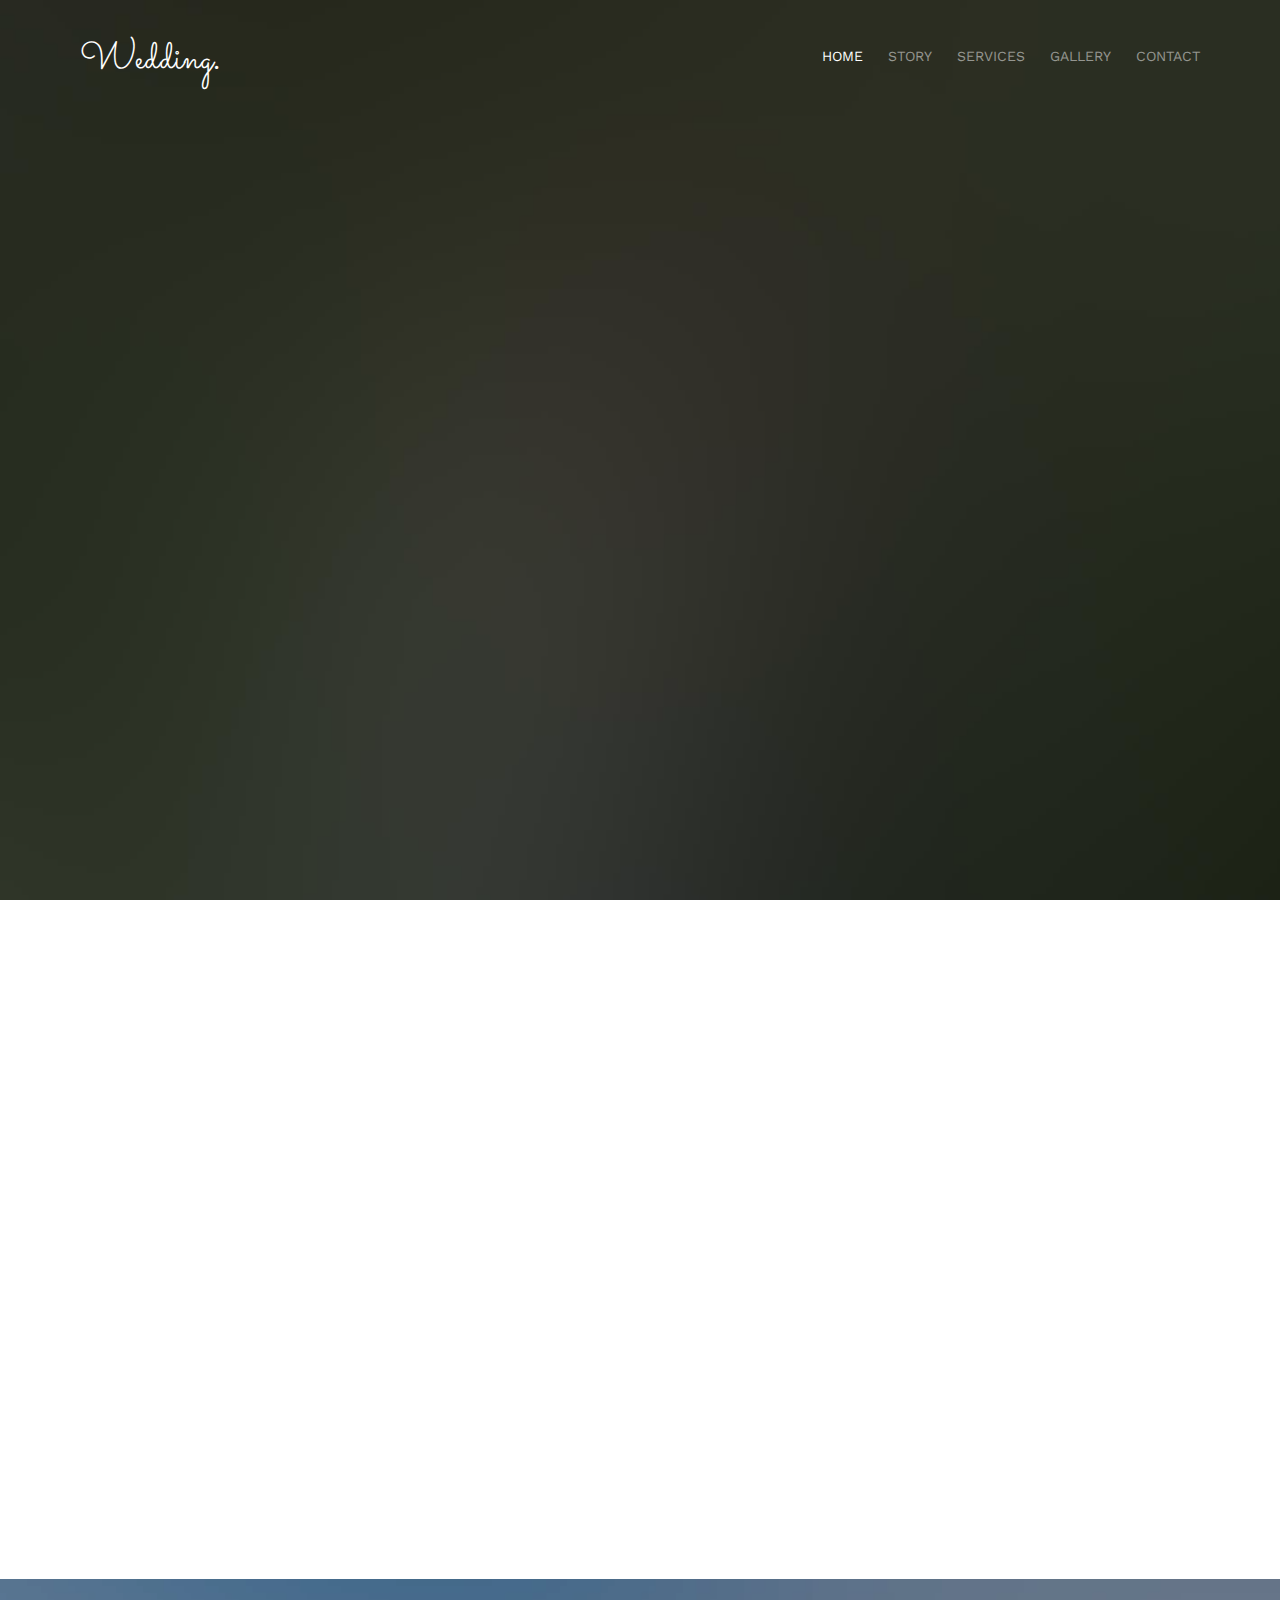
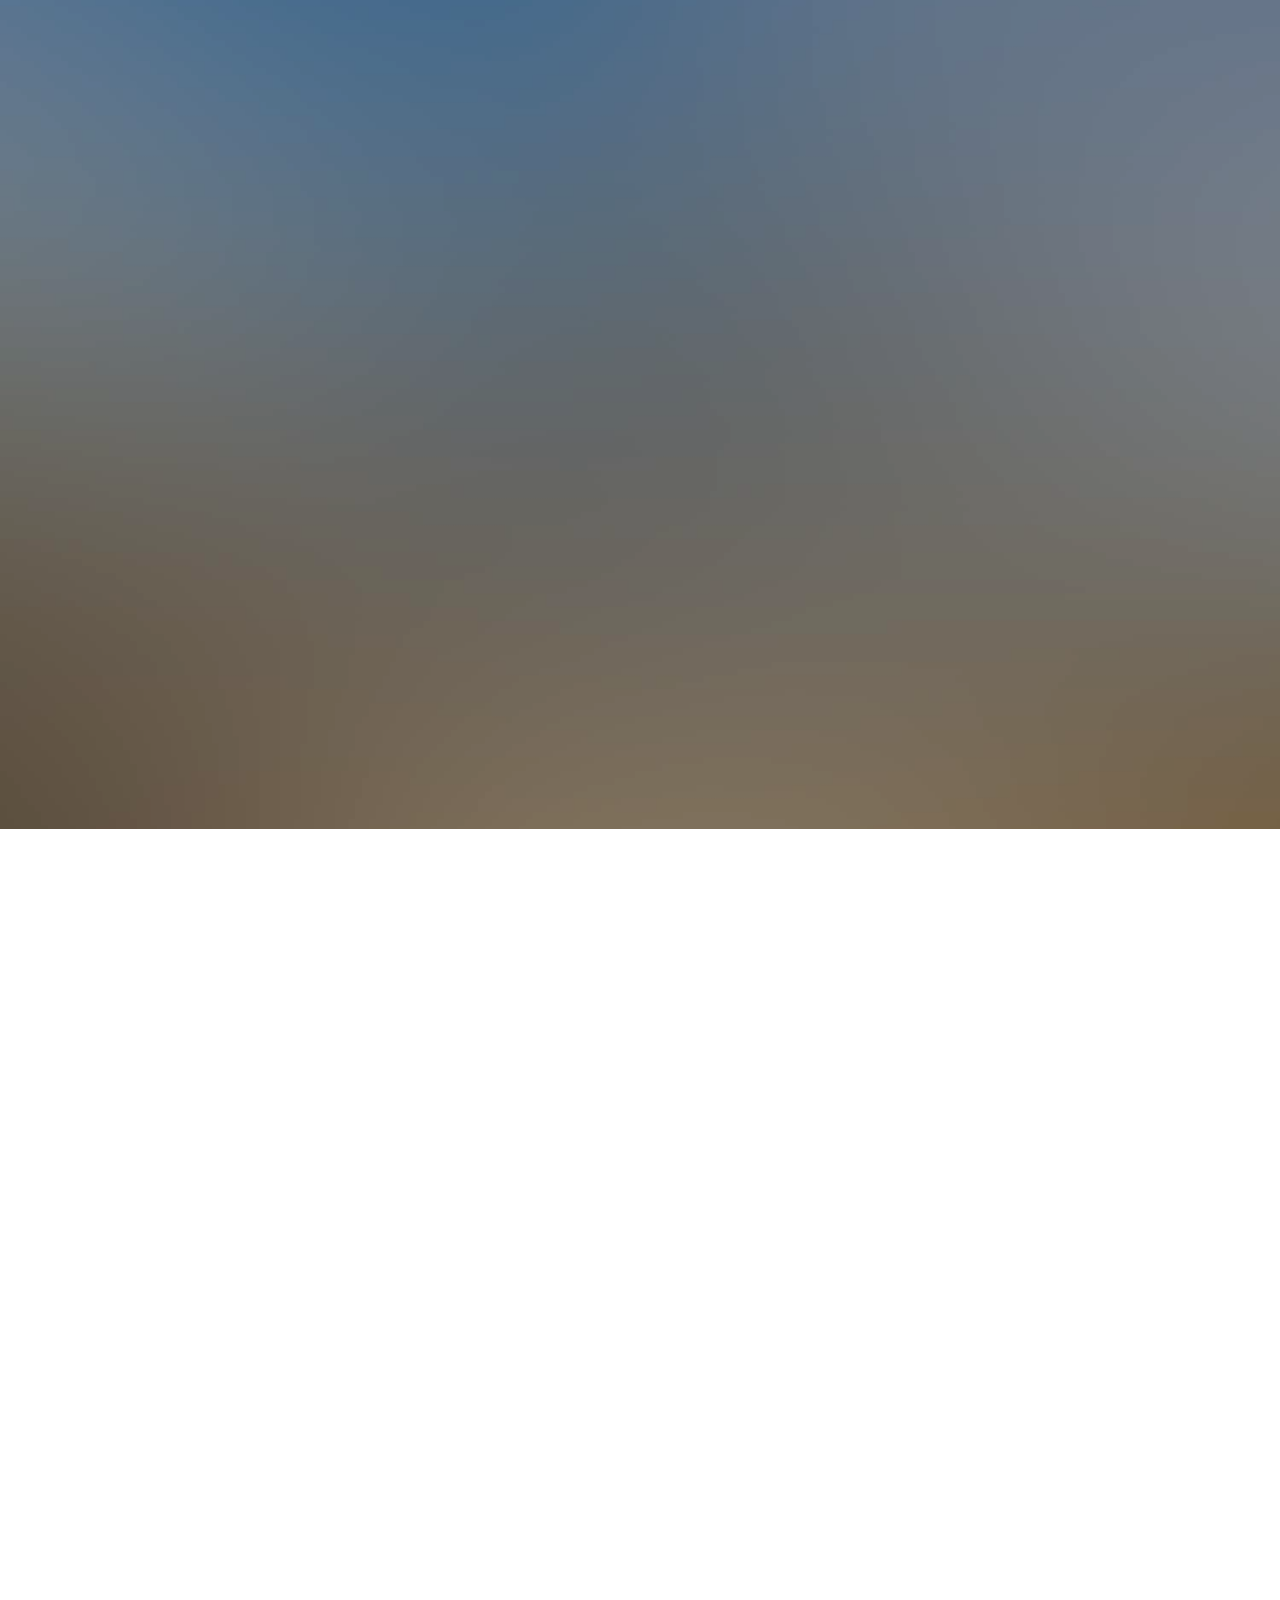
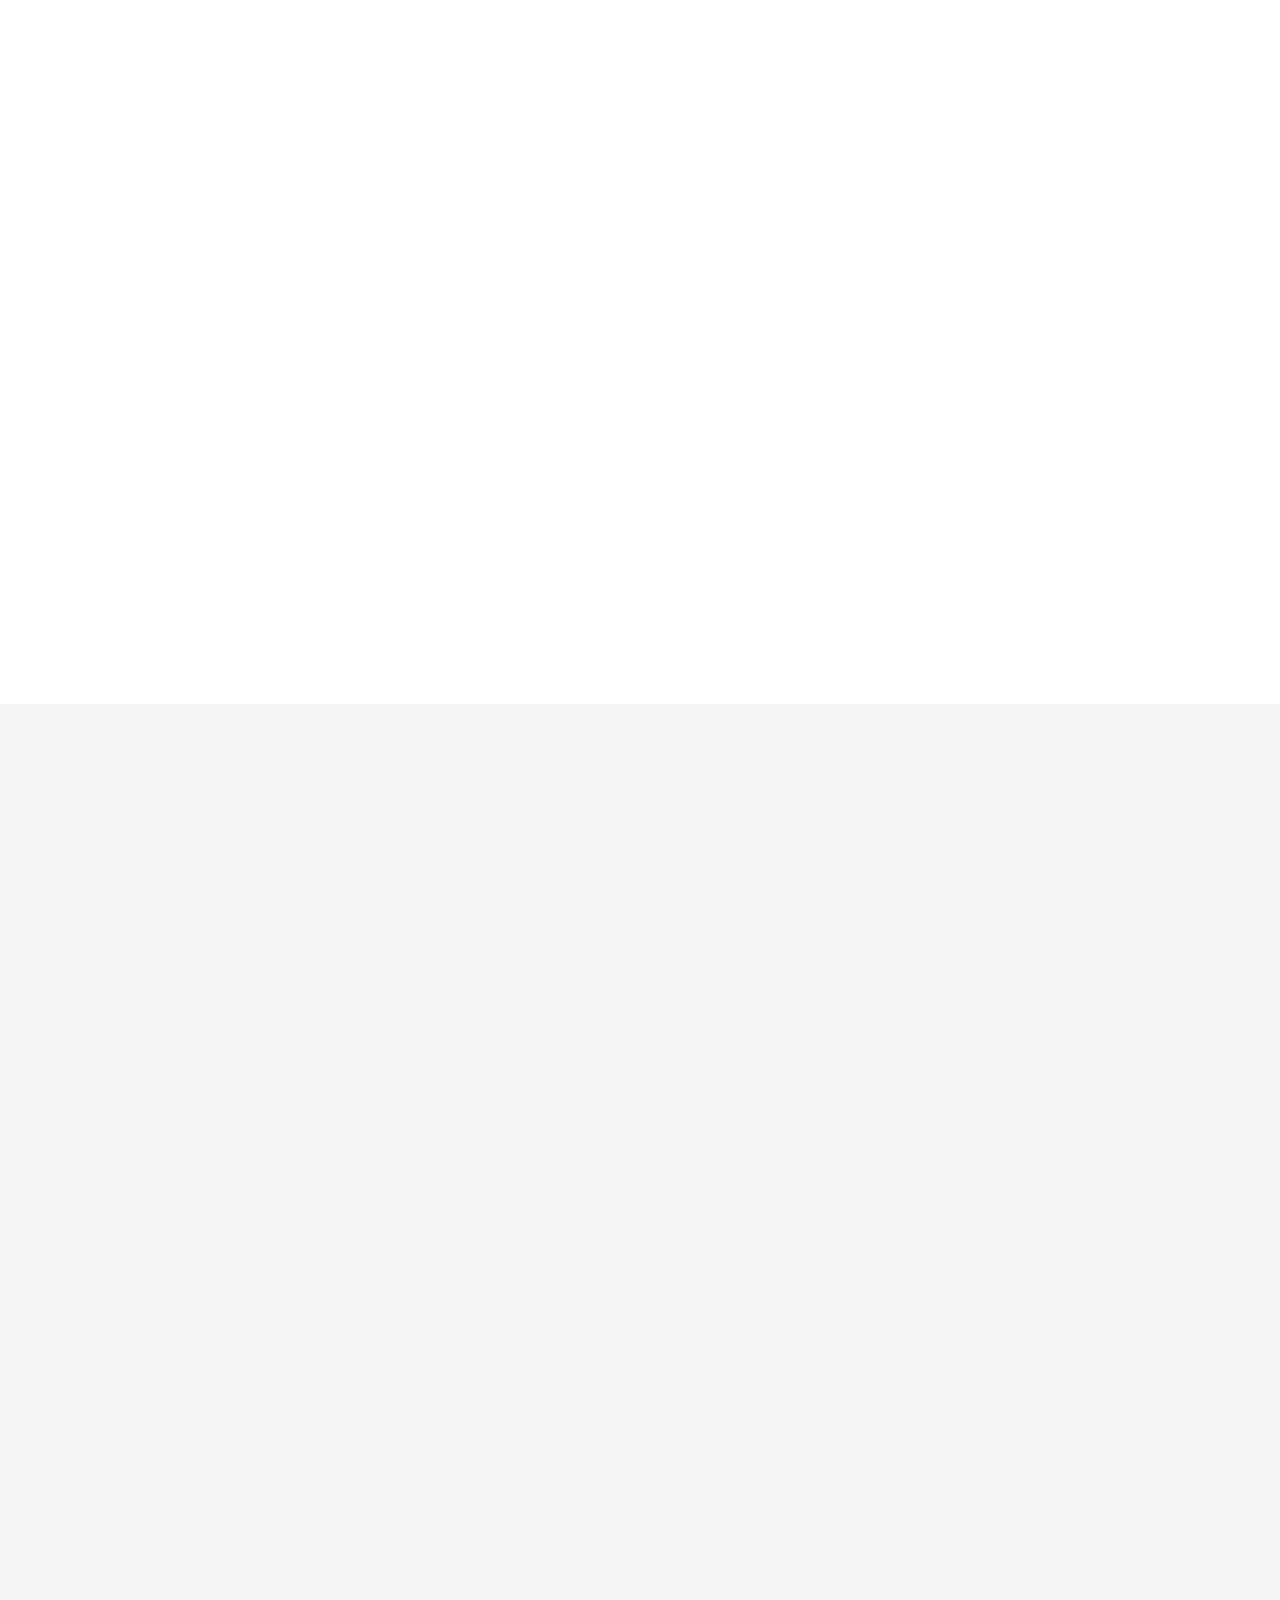
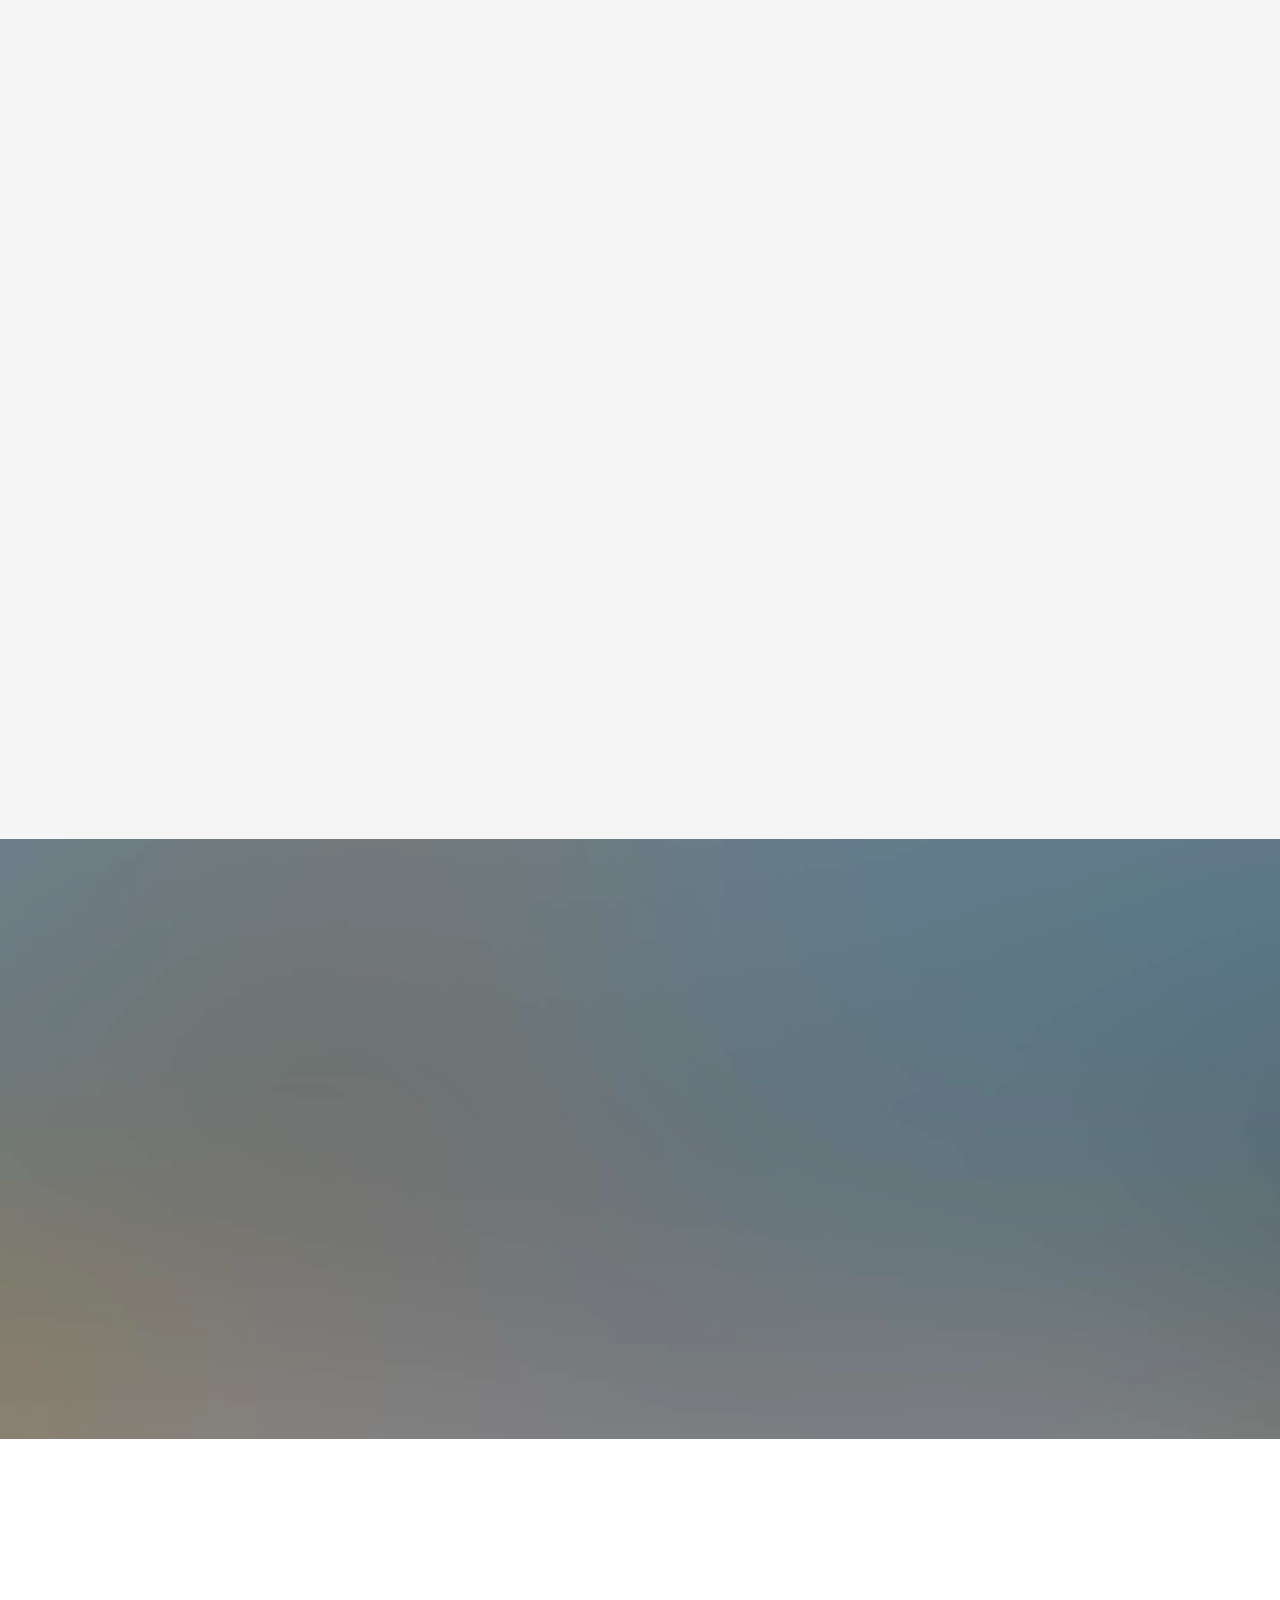
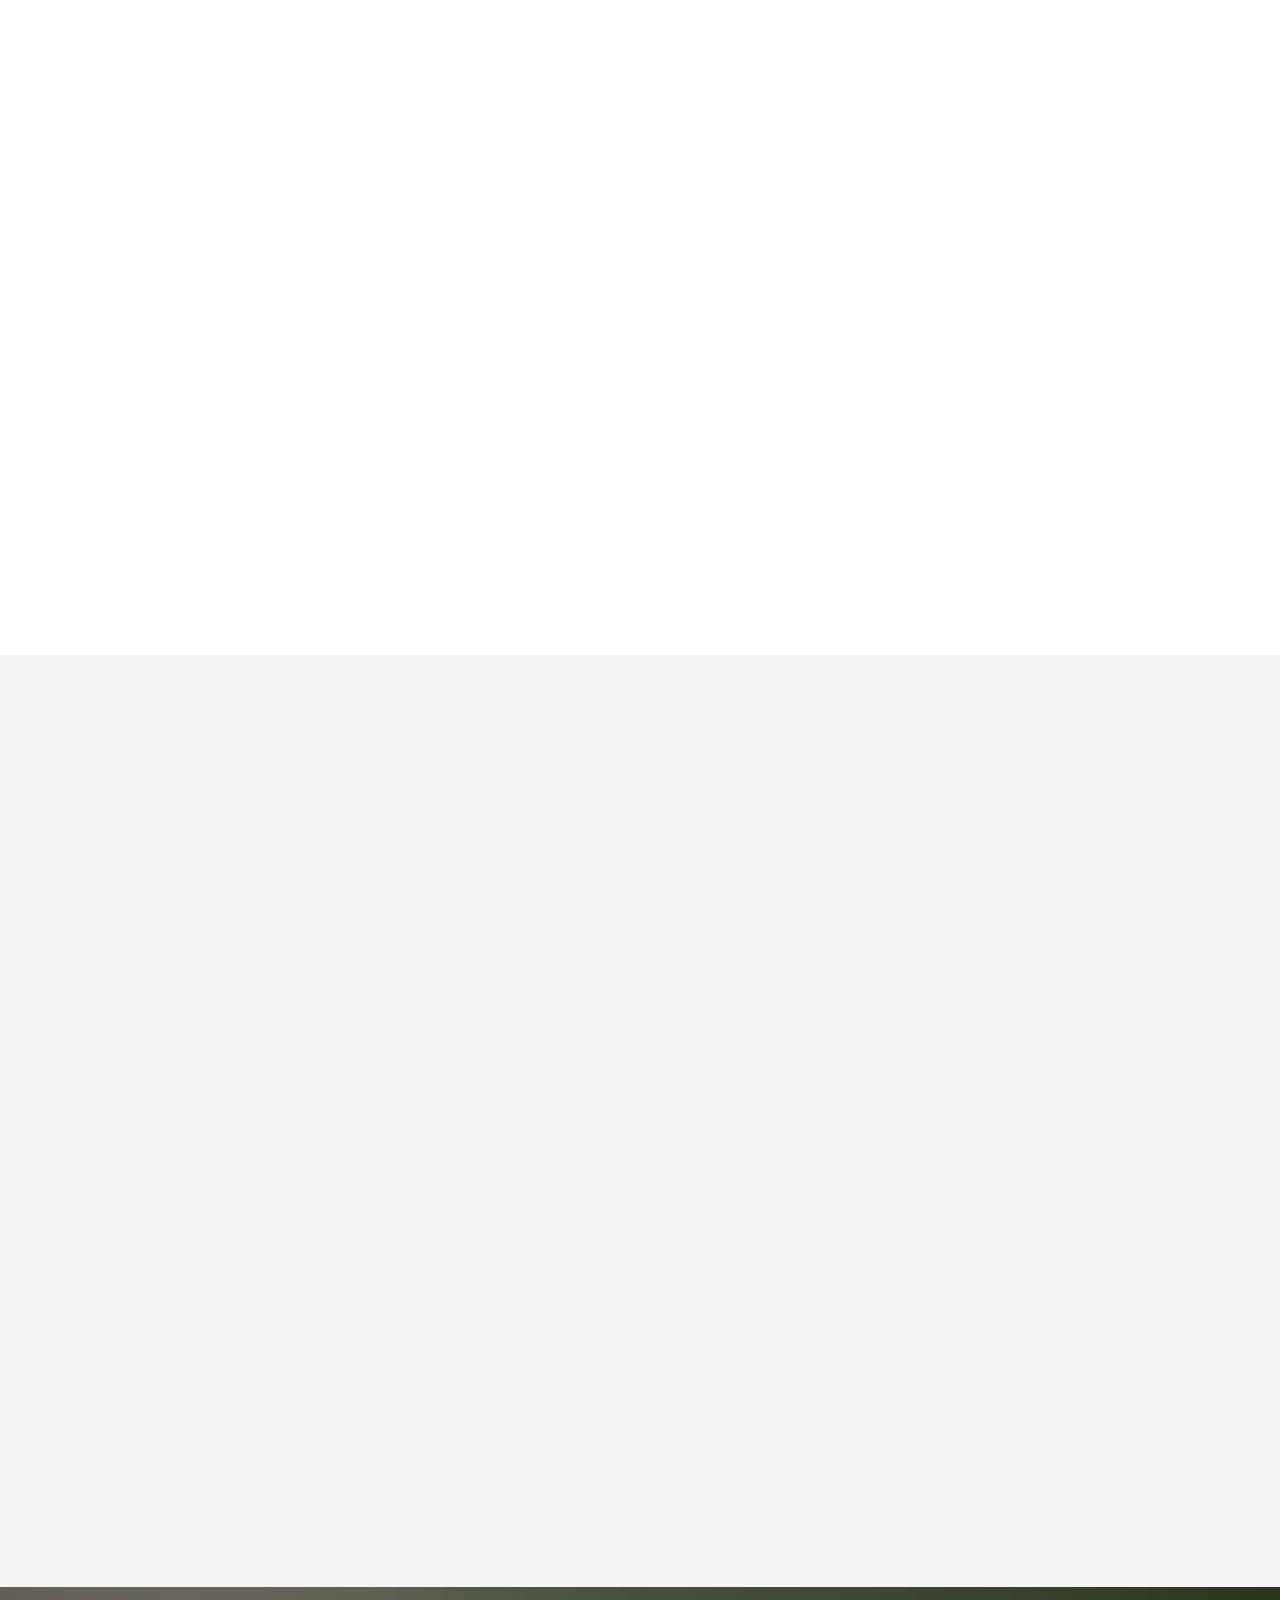
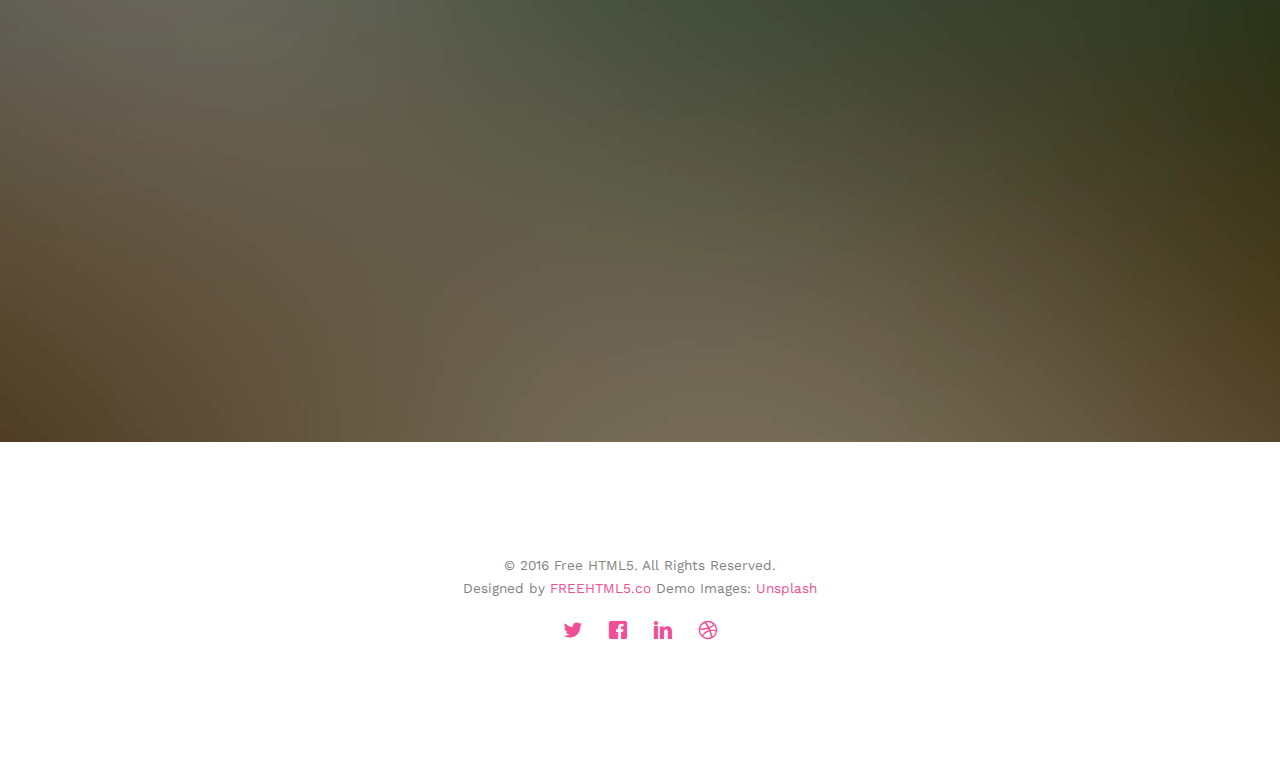
==== index.html @ 3f6391ba "Template files added" ====
<!DOCTYPE html>
<!--[if lt IE 7]>      <html class="no-js lt-ie9 lt-ie8 lt-ie7"> <![endif]-->
<!--[if IE 7]>         <html class="no-js lt-ie9 lt-ie8"> <![endif]-->
<!--[if IE 8]>         <html class="no-js lt-ie9"> <![endif]-->
<!--[if gt IE 8]><!--> <html class="no-js"> <!--<![endif]-->
	<head>
	<meta charset="utf-8">
	<meta http-equiv="X-UA-Compatible" content="IE=edge">
	<title>Wedding &mdash; 100% Free Fully Responsive HTML5 Template by FREEHTML5.co</title>
	<meta name="viewport" content="width=device-width, initial-scale=1">
	<meta name="description" content="Free HTML5 Template by FREEHTML5.CO" />
	<meta name="keywords" content="free html5, free template, free bootstrap, html5, css3, mobile first, responsive" />
	<meta name="author" content="FREEHTML5.CO" />

  <!-- 
	//////////////////////////////////////////////////////

	FREE HTML5 TEMPLATE 
	DESIGNED & DEVELOPED by FREEHTML5.CO
		
	Website: 		http://freehtml5.co/
	Email: 			info@freehtml5.co
	Twitter: 		http://twitter.com/fh5co
	Facebook: 		https://www.facebook.com/fh5co

	//////////////////////////////////////////////////////
	 -->

  	<!-- Facebook and Twitter integration -->
	<meta property="og:title" content=""/>
	<meta property="og:image" content=""/>
	<meta property="og:url" content=""/>
	<meta property="og:site_name" content=""/>
	<meta property="og:description" content=""/>
	<meta name="twitter:title" content="" />
	<meta name="twitter:image" content="" />
	<meta name="twitter:url" content="" />
	<meta name="twitter:card" content="" />

	<link href='https://fonts.googleapis.com/css?family=Work+Sans:400,300,600,400italic,700' rel='stylesheet' type='text/css'>
	<link href="https://fonts.googleapis.com/css?family=Sacramento" rel="stylesheet">
	
	<!-- Animate.css -->
	<link rel="stylesheet" href="css/animate.css">
	<!-- Icomoon Icon Fonts-->
	<link rel="stylesheet" href="css/icomoon.css">
	<!-- Bootstrap  -->
	<link rel="stylesheet" href="css/bootstrap.css">

	<!-- Magnific Popup -->
	<link rel="stylesheet" href="css/magnific-popup.css">

	<!-- Owl Carousel  -->
	<link rel="stylesheet" href="css/owl.carousel.min.css">
	<link rel="stylesheet" href="css/owl.theme.default.min.css">

	<!-- Theme style  -->
	<link rel="stylesheet" href="css/style.css">

	<!-- Modernizr JS -->
	<script src="js/modernizr-2.6.2.min.js"></script>
	<!-- FOR IE9 below -->
	<!--[if lt IE 9]>
	<script src="js/respond.min.js"></script>
	<![endif]-->

	</head>
	<body>
		
	<div class="fh5co-loader"></div>
	
	<div id="page">
	<nav class="fh5co-nav" role="navigation">
		<div class="container">
			<div class="row">
				<div class="col-xs-2">
					<div id="fh5co-logo"><a href="index.html">Wedding<strong>.</strong></a></div>
				</div>
				<div class="col-xs-10 text-right menu-1">
					<ul>
						<li class="active"><a href="index.html">Home</a></li>
						<li><a href="about.html">Story</a></li>
						<li class="has-dropdown">
							<a href="services.html">Services</a>
							<ul class="dropdown">
								<li><a href="#">Web Design</a></li>
								<li><a href="#">eCommerce</a></li>
								<li><a href="#">Branding</a></li>
								<li><a href="#">API</a></li>
							</ul>
						</li>
						<li class="has-dropdown">
							<a href="gallery.html">Gallery</a>
							<ul class="dropdown">
								<li><a href="#">HTML5</a></li>
								<li><a href="#">CSS3</a></li>
								<li><a href="#">Sass</a></li>
								<li><a href="#">jQuery</a></li>
							</ul>
						</li>
						<li><a href="contact.html">Contact</a></li>
					</ul>
				</div>
			</div>
			
		</div>
	</nav>

	<header id="fh5co-header" class="fh5co-cover" role="banner" style="background-image:url(images/img_bg_2.jpg);" data-stellar-background-ratio="0.5">
		<div class="overlay"></div>
		<div class="container">
			<div class="row">
				<div class="col-md-8 col-md-offset-2 text-center">
					<div class="display-t">
						<div class="display-tc animate-box" data-animate-effect="fadeIn">
							<h1>Joefrey &amp; Sheila</h1>
							<h2>We Are Getting Married</h2>
							<div class="simply-countdown simply-countdown-one"></div>
							<p><a href="#" class="btn btn-default btn-sm">Save the date</a></p>
						</div>
					</div>
				</div>
			</div>
		</div>
	</header>

	<div id="fh5co-couple">
		<div class="container">
			<div class="row">
				<div class="col-md-8 col-md-offset-2 text-center fh5co-heading animate-box">
					<h2>Hello!</h2>
					<h3>November 28th, 2016 New York, USA</h3>
					<p>We invited you to celebrate our wedding</p>
				</div>
			</div>
			<div class="couple-wrap animate-box">
				<div class="couple-half">
					<div class="groom">
						<img src="images/groom.jpg" alt="groom" class="img-responsive">
					</div>
					<div class="desc-groom">
						<h3>Joefrey Mahusay</h3>
						<p>Far far away, behind the word mountains, far from the countries Vokalia and Consonantia, there live the blind texts. Separated they live in Bookmarksgrove</p>
					</div>
				</div>
				<p class="heart text-center"><i class="icon-heart2"></i></p>
				<div class="couple-half">
					<div class="bride">
						<img src="images/bride.jpg" alt="groom" class="img-responsive">
					</div>
					<div class="desc-bride">
						<h3>Sheila Mahusay</h3>
						<p>Far far away, behind the word mountains, far from the countries Vokalia and Consonantia, there live the blind texts. Separated they live in Bookmarksgrove</p>
					</div>
				</div>
			</div>
		</div>
	</div>

	<div id="fh5co-event" class="fh5co-bg" style="background-image:url(images/img_bg_3.jpg);">
		<div class="overlay"></div>
		<div class="container">
			<div class="row">
				<div class="col-md-8 col-md-offset-2 text-center fh5co-heading animate-box">
					<span>Our Special Events</span>
					<h2>Wedding Events</h2>
				</div>
			</div>
			<div class="row">
				<div class="display-t">
					<div class="display-tc">
						<div class="col-md-10 col-md-offset-1">
							<div class="col-md-6 col-sm-6 text-center">
								<div class="event-wrap animate-box">
									<h3>Main Ceremony</h3>
									<div class="event-col">
										<i class="icon-clock"></i>
										<span>4:00 PM</span>
										<span>6:00 PM</span>
									</div>
									<div class="event-col">
										<i class="icon-calendar"></i>
										<span>Monday 28</span>
										<span>November, 2016</span>
									</div>
									<p>Far far away, behind the word mountains, far from the countries Vokalia and Consonantia, there live the blind texts. Separated they live in Bookmarksgrove right at the coast of the Semantics, a large language ocean.</p>
								</div>
							</div>
							<div class="col-md-6 col-sm-6 text-center">
								<div class="event-wrap animate-box">
									<h3>Wedding Party</h3>
									<div class="event-col">
										<i class="icon-clock"></i>
										<span>7:00 PM</span>
										<span>12:00 AM</span>
									</div>
									<div class="event-col">
										<i class="icon-calendar"></i>
										<span>Monday 28</span>
										<span>November, 2016</span>
									</div>
									<p>Far far away, behind the word mountains, far from the countries Vokalia and Consonantia, there live the blind texts. Separated they live in Bookmarksgrove right at the coast of the Semantics, a large language ocean.</p>
								</div>
							</div>
						</div>
					</div>
				</div>
			</div>
		</div>
	</div>

	<div id="fh5co-couple-story">
		<div class="container">
			<div class="row">
				<div class="col-md-8 col-md-offset-2 text-center fh5co-heading animate-box">
					<span>We Love Each Other</span>
					<h2>Our Story</h2>
					<p>Far far away, behind the word mountains, far from the countries Vokalia and Consonantia, there live the blind texts.</p>
				</div>
			</div>
			<div class="row">
				<div class="col-md-12 col-md-offset-0">
					<ul class="timeline animate-box">
						<li class="animate-box">
							<div class="timeline-badge" style="background-image:url(images/couple-1.jpg);"></div>
							<div class="timeline-panel">
								<div class="timeline-heading">
									<h3 class="timeline-title">First We Meet</h3>
									<span class="date">December 25, 2015</span>
								</div>
								<div class="timeline-body">
									<p>Far far away, behind the word mountains, far from the countries Vokalia and Consonantia, there live the blind texts. Separated they live in Bookmarksgrove right at the coast of the Semantics, a large language ocean.</p>
								</div>
							</div>
						</li>
						<li class="timeline-inverted animate-box">
							<div class="timeline-badge" style="background-image:url(images/couple-2.jpg);"></div>
							<div class="timeline-panel">
								<div class="timeline-heading">
									<h3 class="timeline-title">First Date</h3>
									<span class="date">December 28, 2015</span>
								</div>
								<div class="timeline-body">
									<p>Far far away, behind the word mountains, far from the countries Vokalia and Consonantia, there live the blind texts. Separated they live in Bookmarksgrove right at the coast of the Semantics, a large language ocean.</p>
								</div>
							</div>
						</li>
						<li class="animate-box">
							<div class="timeline-badge" style="background-image:url(images/couple-3.jpg);"></div>
							<div class="timeline-panel">
								<div class="timeline-heading">
									<h3 class="timeline-title">In A Relationship</h3>
									<span class="date">January 1, 2016</span>
								</div>
								<div class="timeline-body">
									<p>Far far away, behind the word mountains, far from the countries Vokalia and Consonantia, there live the blind texts. Separated they live in Bookmarksgrove right at the coast of the Semantics, a large language ocean.</p>
								</div>
							</div>
						</li>
			    	</ul>
				</div>
			</div>
		</div>
	</div>

	<div id="fh5co-gallery" class="fh5co-section-gray">
		<div class="container">
			<div class="row">
				<div class="col-md-8 col-md-offset-2 text-center fh5co-heading animate-box">
					<span>Our Memories</span>
					<h2>Wedding Gallery</h2>
					<p>Far far away, behind the word mountains, far from the countries Vokalia and Consonantia, there live the blind texts.</p>
				</div>
			</div>
			<div class="row row-bottom-padded-md">
				<div class="col-md-12">
					<ul id="fh5co-gallery-list">
						
						<li class="one-third animate-box" data-animate-effect="fadeIn" style="background-image: url(images/gallery-1.jpg); "> 
						<a href="images/gallery-1.jpg">
							<div class="case-studies-summary">
								<span>14 Photos</span>
								<h2>Two Glas of Juice</h2>
							</div>
						</a>
					</li>
					<li class="one-third animate-box" data-animate-effect="fadeIn" style="background-image: url(images/gallery-2.jpg); ">
						<a href="#" class="color-2">
							<div class="case-studies-summary">
								<span>30 Photos</span>
								<h2>Timer starts now!</h2>
							</div>
						</a>
					</li>


					<li class="one-third animate-box" data-animate-effect="fadeIn" style="background-image: url(images/gallery-3.jpg); ">
						<a href="#" class="color-3">
							<div class="case-studies-summary">
								<span>90 Photos</span>
								<h2>Beautiful sunset</h2>
							</div>
						</a>
					</li>
					<li class="one-third animate-box" data-animate-effect="fadeIn" style="background-image: url(images/gallery-4.jpg); ">
						<a href="#" class="color-4">
							<div class="case-studies-summary">
								<span>12 Photos</span>
								<h2>Company's Conference Room</h2>
							</div>
						</a>
					</li>

						<li class="one-third animate-box" data-animate-effect="fadeIn" style="background-image: url(images/gallery-5.jpg); ">
							<a href="#" class="color-3">
								<div class="case-studies-summary">
									<span>50 Photos</span>
									<h2>Useful baskets</h2>
								</div>
							</a>
						</li>
						<li class="one-third animate-box" data-animate-effect="fadeIn" style="background-image: url(images/gallery-6.jpg); ">
							<a href="#" class="color-4">
								<div class="case-studies-summary">
									<span>45 Photos</span>
									<h2>Skater man in the road</h2>
								</div>
							</a>
						</li>

						<li class="one-third animate-box" data-animate-effect="fadeIn" style="background-image: url(images/gallery-7.jpg); ">
							<a href="#" class="color-4">
								<div class="case-studies-summary">
									<span>35 Photos</span>
									<h2>Two Glas of Juice</h2>
								</div>
							</a>
						</li>

						<li class="one-third animate-box" data-animate-effect="fadeIn" style="background-image: url(images/gallery-8.jpg); "> 
							<a href="#" class="color-5">
								<div class="case-studies-summary">
									<span>90 Photos</span>
									<h2>Timer starts now!</h2>
								</div>
							</a>
						</li>
						<li class="one-third animate-box" data-animate-effect="fadeIn" style="background-image: url(images/gallery-9.jpg); ">
							<a href="#" class="color-6">
								<div class="case-studies-summary">
									<span>56 Photos</span>
									<h2>Beautiful sunset</h2>
								</div>
							</a>
						</li>
					</ul>		
				</div>
			</div>
		</div>
	</div>

	<div id="fh5co-counter" class="fh5co-bg fh5co-counter" style="background-image:url(images/img_bg_5.jpg);">
		<div class="overlay"></div>
		<div class="container">
			<div class="row">
				<div class="display-t">
					<div class="display-tc">
						<div class="col-md-3 col-sm-6 animate-box">
							<div class="feature-center">
								<span class="icon">
									<i class="icon-users"></i>
								</span>

								<span class="counter js-counter" data-from="0" data-to="500" data-speed="5000" data-refresh-interval="50">1</span>
								<span class="counter-label">Estimated Guest</span>

							</div>
						</div>
						<div class="col-md-3 col-sm-6 animate-box">
							<div class="feature-center">
								<span class="icon">
									<i class="icon-user"></i>
								</span>

								<span class="counter js-counter" data-from="0" data-to="1000" data-speed="5000" data-refresh-interval="50">1</span>
								<span class="counter-label">We Catter</span>
							</div>
						</div>
						<div class="col-md-3 col-sm-6 animate-box">
							<div class="feature-center">
								<span class="icon">
									<i class="icon-calendar"></i>
								</span>
								<span class="counter js-counter" data-from="0" data-to="402" data-speed="5000" data-refresh-interval="50">1</span>
								<span class="counter-label">Events Done</span>
							</div>
						</div>
						<div class="col-md-3 col-sm-6 animate-box">
							<div class="feature-center">
								<span class="icon">
									<i class="icon-clock"></i>
								</span>

								<span class="counter js-counter" data-from="0" data-to="2345" data-speed="5000" data-refresh-interval="50">1</span>
								<span class="counter-label">Hours Spent</span>

							</div>
						</div>
					</div>
				</div>
			</div>
		</div>
	</div>

	<div id="fh5co-testimonial">
		<div class="container">
			<div class="row">
				<div class="row animate-box">
					<div class="col-md-8 col-md-offset-2 text-center fh5co-heading">
						<span>Best Wishes</span>
						<h2>Friends Wishes</h2>
					</div>
				</div>
				<div class="row">
					<div class="col-md-12 animate-box">
						<div class="wrap-testimony">
							<div class="owl-carousel-fullwidth">
								<div class="item">
									<div class="testimony-slide active text-center">
										<figure>
											<img src="images/couple-1.jpg" alt="user">
										</figure>
										<span>John Doe, via <a href="#" class="twitter">Twitter</a></span>
										<blockquote>
											<p>"Far far away, behind the word mountains, far from the countries Vokalia and Consonantia, there live the blind texts. Separated they live in Bookmarksgrove right at the coast of the Semantics"</p>
										</blockquote>
									</div>
								</div>
								<div class="item">
									<div class="testimony-slide active text-center">
										<figure>
											<img src="images/couple-2.jpg" alt="user">
										</figure>
										<span>John Doe, via <a href="#" class="twitter">Twitter</a></span>
										<blockquote>
											<p>"Far far away, behind the word mountains, far from the countries Vokalia and Consonantia, at the coast of the Semantics, a large language ocean."</p>
										</blockquote>
									</div>
								</div>
								<div class="item">
									<div class="testimony-slide active text-center">
										<figure>
											<img src="images/couple-3.jpg" alt="user">
										</figure>
										<span>John Doe, via <a href="#" class="twitter">Twitter</a></span>
										<blockquote>
											<p>"Far far away, far from the countries Vokalia and Consonantia, there live the blind texts. Separated they live in Bookmarksgrove right at the coast of the Semantics, a large language ocean."</p>
										</blockquote>
									</div>
								</div>
							</div>
						</div>
					</div>
				</div>
			</div>
		</div>
	</div>

	<div id="fh5co-services" class="fh5co-section-gray">
		<div class="container">
			
			<div class="row animate-box">
				<div class="col-md-8 col-md-offset-2 text-center fh5co-heading">
					<h2>We Offer Services</h2>
					<p>Dignissimos asperiores vitae velit veniam totam fuga molestias accusamus alias autem provident. Odit ab aliquam dolor eius.</p>
				</div>
			</div>

			<div class="row">
				<div class="col-md-6">
					<div class="feature-left animate-box" data-animate-effect="fadeInLeft">
						<span class="icon">
							<i class="icon-calendar"></i>
						</span>
						<div class="feature-copy">
							<h3>We Organized Events</h3>
							<p>Facilis ipsum reprehenderit nemo molestias. Aut cum mollitia reprehenderit. Eos cumque dicta adipisci architecto culpa amet.</p>
						</div>
					</div>

					<div class="feature-left animate-box" data-animate-effect="fadeInLeft">
						<span class="icon">
							<i class="icon-image"></i>
						</span>
						<div class="feature-copy">
							<h3>Photoshoot</h3>
							<p>Facilis ipsum reprehenderit nemo molestias. Aut cum mollitia reprehenderit. Eos cumque dicta adipisci architecto culpa amet.</p>
						</div>
					</div>

					<div class="feature-left animate-box" data-animate-effect="fadeInLeft">
						<span class="icon">
							<i class="icon-video"></i>
						</span>
						<div class="feature-copy">
							<h3>Video Editing</h3>
							<p>Facilis ipsum reprehenderit nemo molestias. Aut cum mollitia reprehenderit. Eos cumque dicta adipisci architecto culpa amet.</p>
						</div>
					</div>

				</div>

				<div class="col-md-6 animate-box">
					<div class="fh5co-video fh5co-bg" style="background-image: url(images/img_bg_3.jpg); ">
						<a href="https://vimeo.com/channels/staffpicks/93951774" class="popup-vimeo"><i class="icon-video2"></i></a>
						<div class="overlay"></div>
					</div>
				</div>
			</div>

			
		</div>
	</div>


	<div id="fh5co-started" class="fh5co-bg" style="background-image:url(images/img_bg_4.jpg);">
		<div class="overlay"></div>
		<div class="container">
			<div class="row animate-box">
				<div class="col-md-8 col-md-offset-2 text-center fh5co-heading">
					<h2>Are You Attending?</h2>
					<p>Please Fill-up the form to notify you that you're attending. Thanks.</p>
				</div>
			</div>
			<div class="row animate-box">
				<div class="col-md-10 col-md-offset-1">
					<form class="form-inline">
						<div class="col-md-4 col-sm-4">
							<div class="form-group">
								<label for="name" class="sr-only">Name</label>
								<input type="name" class="form-control" id="name" placeholder="Name">
							</div>
						</div>
						<div class="col-md-4 col-sm-4">
							<div class="form-group">
								<label for="email" class="sr-only">Email</label>
								<input type="email" class="form-control" id="email" placeholder="Email">
							</div>
						</div>
						<div class="col-md-4 col-sm-4">
							<button type="submit" class="btn btn-default btn-block">I am Attending</button>
						</div>
					</form>
				</div>
			</div>
		</div>
	</div>

	<footer id="fh5co-footer" role="contentinfo">
		<div class="container">

			<div class="row copyright">
				<div class="col-md-12 text-center">
					<p>
						<small class="block">&copy; 2016 Free HTML5. All Rights Reserved.</small> 
						<small class="block">Designed by <a href="http://freehtml5.co/" target="_blank">FREEHTML5.co</a> Demo Images: <a href="http://unsplash.co/" target="_blank">Unsplash</a></small>
					</p>
					<p>
						<ul class="fh5co-social-icons">
							<li><a href="#"><i class="icon-twitter"></i></a></li>
							<li><a href="#"><i class="icon-facebook"></i></a></li>
							<li><a href="#"><i class="icon-linkedin"></i></a></li>
							<li><a href="#"><i class="icon-dribbble"></i></a></li>
						</ul>
					</p>
				</div>
			</div>

		</div>
	</footer>
	</div>

	<div class="gototop js-top">
		<a href="#" class="js-gotop"><i class="icon-arrow-up"></i></a>
	</div>
	
	<!-- jQuery -->
	<script src="js/jquery.min.js"></script>
	<!-- jQuery Easing -->
	<script src="js/jquery.easing.1.3.js"></script>
	<!-- Bootstrap -->
	<script src="js/bootstrap.min.js"></script>
	<!-- Waypoints -->
	<script src="js/jquery.waypoints.min.js"></script>
	<!-- Carousel -->
	<script src="js/owl.carousel.min.js"></script>
	<!-- countTo -->
	<script src="js/jquery.countTo.js"></script>

	<!-- Stellar -->
	<script src="js/jquery.stellar.min.js"></script>
	<!-- Magnific Popup -->
	<script src="js/jquery.magnific-popup.min.js"></script>
	<script src="js/magnific-popup-options.js"></script>

	<!-- // <script src="https://cdnjs.cloudflare.com/ajax/libs/prism/0.0.1/prism.min.js"></script> -->
	<script src="js/simplyCountdown.js"></script>
	<!-- Main -->
	<script src="js/main.js"></script>

	<script>
    var d = new Date(new Date().getTime() + 200 * 120 * 120 * 2000);

    // default example
    simplyCountdown('.simply-countdown-one', {
        year: d.getFullYear(),
        month: d.getMonth() + 1,
        day: d.getDate()
    });

    //jQuery example
    $('#simply-countdown-losange').simplyCountdown({
        year: d.getFullYear(),
        month: d.getMonth() + 1,
        day: d.getDate(),
        enableUtc: false
    });
</script>

	</body>
</html>
---- css/icomoon.css ----
@font-face {
  font-family: 'icomoon';
  src:  url('../fonts/icomoon/icomoon.eot?6iuir');
  src:  url('../fonts/icomoon/icomoon.eot?6iuir#iefix') format('embedded-opentype'),
    url('../fonts/icomoon/icomoon.ttf?6iuir') format('truetype'),
    url('../fonts/icomoon/icomoon.woff?6iuir') format('woff'),
    url('../fonts/icomoon/icomoon.svg?6iuir#icomoon') format('svg');
  font-weight: normal;
  font-style: normal;
}

[class^="icon-"], [class*=" icon-"] {
  /* use !important to prevent issues with browser extensions that change fonts */
  font-family: 'icomoon' !important;
  speak: none;
  font-style: normal;
  font-weight: normal;
  font-variant: normal;
  text-transform: none;
  line-height: 1;

  /* Better Font Rendering =========== */
  -webkit-font-smoothing: antialiased;
  -moz-osx-font-smoothing: grayscale;
}

.icon-eye:before {
  content: "\e000";
}
.icon-paper-clip:before {
  content: "\e001";
}
.icon-mail:before {
  content: "\e002";
}
.icon-toggle:before {
  content: "\e003";
}
.icon-layout:before {
  content: "\e004";
}
.icon-link:before {
  content: "\e005";
}
.icon-bell:before {
  content: "\e006";
}
.icon-lock:before {
  content: "\e007";
}
.icon-unlock:before {
  content: "\e008";
}
.icon-ribbon:before {
  content: "\e009";
}
.icon-image:before {
  content: "\e010";
}
.icon-signal:before {
  content: "\e011";
}
.icon-target:before {
  content: "\e012";
}
.icon-clipboard:before {
  content: "\e013";
}
.icon-clock:before {
  content: "\e014";
}
.icon-watch:before {
  content: "\e015";
}
.icon-air-play:before {
  content: "\e016";
}
.icon-camera:before {
  content: "\e017";
}
.icon-video:before {
  content: "\e018";
}
.icon-disc:before {
  content: "\e019";
}
.icon-printer:before {
  content: "\e020";
}
.icon-monitor:before {
  content: "\e021";
}
.icon-server:before {
  content: "\e022";
}
.icon-cog:before {
  content: "\e023";
}
.icon-heart:before {
  content: "\e024";
}
.icon-paragraph:before {
  content: "\e025";
}
.icon-align-justify:before {
  content: "\e026";
}
.icon-align-left:before {
  content: "\e027";
}
.icon-align-center:before {
  content: "\e028";
}
.icon-align-right:before {
  content: "\e029";
}
.icon-book:before {
  content: "\e030";
}
.icon-layers:before {
  content: "\e031";
}
.icon-stack:before {
  content: "\e032";
}
.icon-stack-2:before {
  content: "\e033";
}
.icon-paper:before {
  content: "\e034";
}
.icon-paper-stack:before {
  content: "\e035";
}
.icon-search:before {
  content: "\e036";
}
.icon-zoom-in:before {
  content: "\e037";
}
.icon-zoom-out:before {
  content: "\e038";
}
.icon-reply:before {
  content: "\e039";
}
.icon-circle-plus:before {
  content: "\e040";
}
.icon-circle-minus:before {
  content: "\e041";
}
.icon-circle-check:before {
  content: "\e042";
}
.icon-circle-cross:before {
  content: "\e043";
}
.icon-square-plus:before {
  content: "\e044";
}
.icon-square-minus:before {
  content: "\e045";
}
.icon-square-check:before {
  content: "\e046";
}
.icon-square-cross:before {
  content: "\e047";
}
.icon-microphone:before {
  content: "\e048";
}
.icon-record:before {
  content: "\e049";
}
.icon-skip-back:before {
  content: "\e050";
}
.icon-rewind:before {
  content: "\e051";
}
.icon-play:before {
  content: "\e052";
}
.icon-pause:before {
  content: "\e053";
}
.icon-stop:before {
  content: "\e054";
}
.icon-fast-forward:before {
  content: "\e055";
}
.icon-skip-forward:before {
  content: "\e056";
}
.icon-shuffle:before {
  content: "\e057";
}
.icon-repeat:before {
  content: "\e058";
}
.icon-folder:before {
  content: "\e059";
}
.icon-umbrella:before {
  content: "\e060";
}
.icon-moon:before {
  content: "\e061";
}
.icon-thermometer:before {
  content: "\e062";
}
.icon-drop:before {
  content: "\e063";
}
.icon-sun:before {
  content: "\e064";
}
.icon-cloud:before {
  content: "\e065";
}
.icon-cloud-upload:before {
  content: "\e066";
}
.icon-cloud-download:before {
  content: "\e067";
}
.icon-upload:before {
  content: "\e068";
}
.icon-download:before {
  content: "\e069";
}
.icon-location:before {
  content: "\e070";
}
.icon-location-2:before {
  content: "\e071";
}
.icon-map:before {
  content: "\e072";
}
.icon-battery:before {
  content: "\e073";
}
.icon-head:before {
  content: "\e074";
}
.icon-briefcase:before {
  content: "\e075";
}
.icon-speech-bubble:before {
  content: "\e076";
}
.icon-anchor:before {
  content: "\e077";
}
.icon-globe:before {
  content: "\e078";
}
.icon-box:before {
  content: "\e079";
}
.icon-reload:before {
  content: "\e080";
}
.icon-share:before {
  content: "\e081";
}
.icon-marquee:before {
  content: "\e082";
}
.icon-marquee-plus:before {
  content: "\e083";
}
.icon-marquee-minus:before {
  content: "\e084";
}
.icon-tag:before {
  content: "\e085";
}
.icon-power:before {
  content: "\e086";
}
.icon-command:before {
  content: "\e087";
}
.icon-alt:before {
  content: "\e088";
}
.icon-esc:before {
  content: "\e089";
}
.icon-bar-graph:before {
  content: "\e090";
}
.icon-bar-graph-2:before {
  content: "\e091";
}
.icon-pie-graph:before {
  content: "\e092";
}
.icon-star:before {
  content: "\e093";
}
.icon-arrow-left:before {
  content: "\e094";
}
.icon-arrow-right:before {
  content: "\e095";
}
.icon-arrow-up:before {
  content: "\e096";
}
.icon-arrow-down:before {
  content: "\e097";
}
.icon-volume:before {
  content: "\e098";
}
.icon-mute:before {
  content: "\e099";
}
.icon-content-right:before {
  content: "\e100";
}
.icon-content-left:before {
  content: "\e101";
}
.icon-grid:before {
  content: "\e102";
}
.icon-grid-2:before {
  content: "\e103";
}
.icon-columns:before {
  content: "\e104";
}
.icon-loader:before {
  content: "\e105";
}
.icon-bag:before {
  content: "\e106";
}
.icon-ban:before {
  content: "\e107";
}
.icon-flag:before {
  content: "\e108";
}
.icon-trash:before {
  content: "\e109";
}
.icon-expand:before {
  content: "\e110";
}
.icon-contract:before {
  content: "\e111";
}
.icon-maximize:before {
  content: "\e112";
}
.icon-minimize:before {
  content: "\e113";
}
.icon-plus:before {
  content: "\e114";
}
.icon-minus:before {
  content: "\e115";
}
.icon-check:before {
  content: "\e116";
}
.icon-cross:before {
  content: "\e117";
}
.icon-move:before {
  content: "\e118";
}
.icon-delete:before {
  content: "\e119";
}
.icon-menu:before {
  content: "\e120";
}
.icon-archive:before {
  content: "\e121";
}
.icon-inbox:before {
  content: "\e122";
}
.icon-outbox:before {
  content: "\e123";
}
.icon-file:before {
  content: "\e124";
}
.icon-file-add:before {
  content: "\e125";
}
.icon-file-subtract:before {
  content: "\e126";
}
.icon-help:before {
  content: "\e127";
}
.icon-open:before {
  content: "\e128";
}
.icon-ellipsis:before {
  content: "\e129";
}
.icon-add-to-list:before {
  content: "\e900";
}
.icon-classic-computer:before {
  content: "\e901";
}
.icon-controller-fast-backward:before {
  content: "\e902";
}
.icon-creative-commons-attribution:before {
  content: "\e903";
}
.icon-creative-commons-noderivs:before {
  content: "\e904";
}
.icon-creative-commons-noncommercial-eu:before {
  content: "\e905";
}
.icon-creative-commons-noncommercial-us:before {
  content: "\e906";
}
.icon-creative-commons-public-domain:before {
  content: "\e907";
}
.icon-creative-commons-remix:before {
  content: "\e908";
}
.icon-creative-commons-share:before {
  content: "\e909";
}
.icon-creative-commons-sharealike:before {
  content: "\e90a";
}
.icon-creative-commons:before {
  content: "\e90b";
}
.icon-document-landscape:before {
  content: "\e90c";
}
.icon-remove-user:before {
  content: "\e90d";
}
.icon-warning:before {
  content: "\e90e";
}
.icon-arrow-bold-down:before {
  content: "\e90f";
}
.icon-arrow-bold-left:before {
  content: "\e910";
}
.icon-arrow-bold-right:before {
  content: "\e911";
}
.icon-arrow-bold-up:before {
  content: "\e912";
}
.icon-arrow-down2:before {
  content: "\e913";
}
.icon-arrow-left2:before {
  content: "\e914";
}
.icon-arrow-long-down:before {
  content: "\e915";
}
.icon-arrow-long-left:before {
  content: "\e916";
}
.icon-arrow-long-right:before {
  content: "\e917";
}
.icon-arrow-long-up:before {
  content: "\e918";
}
.icon-arrow-right2:before {
  content: "\e919";
}
.icon-arrow-up2:before {
  content: "\e91a";
}
.icon-arrow-with-circle-down:before {
  content: "\e91b";
}
.icon-arrow-with-circle-left:before {
  content: "\e91c";
}
.icon-arrow-with-circle-right:before {
  content: "\e91d";
}
.icon-arrow-with-circle-up:before {
  content: "\e91e";
}
.icon-bookmark:before {
  content: "\e91f";
}
.icon-bookmarks:before {
  content: "\e920";
}
.icon-chevron-down:before {
  content: "\e921";
}
.icon-chevron-left:before {
  content: "\e922";
}
.icon-chevron-right:before {
  content: "\e923";
}
.icon-chevron-small-down:before {
  content: "\e924";
}
.icon-chevron-small-left:before {
  content: "\e925";
}
.icon-chevron-small-right:before {
  content: "\e926";
}
.icon-chevron-small-up:before {
  content: "\e927";
}
.icon-chevron-thin-down:before {
  content: "\e928";
}
.icon-chevron-thin-left:before {
  content: "\e929";
}
.icon-chevron-thin-right:before {
  content: "\e92a";
}
.icon-chevron-thin-up:before {
  content: "\e92b";
}
.icon-chevron-up:before {
  content: "\e92c";
}
.icon-chevron-with-circle-down:before {
  content: "\e92d";
}
.icon-chevron-with-circle-left:before {
  content: "\e92e";
}
.icon-chevron-with-circle-right:before {
  content: "\e92f";
}
.icon-chevron-with-circle-up:before {
  content: "\e930";
}
.icon-cloud2:before {
  content: "\e931";
}
.icon-controller-fast-forward:before {
  content: "\e932";
}
.icon-controller-jump-to-start:before {
  content: "\e933";
}
.icon-controller-next:before {
  content: "\e934";
}
.icon-controller-paus:before {
  content: "\e935";
}
.icon-controller-play:before {
  content: "\e936";
}
.icon-controller-record:before {
  content: "\e937";
}
.icon-controller-stop:before {
  content: "\e938";
}
.icon-controller-volume:before {
  content: "\e939";
}
.icon-dot-single:before {
  content: "\e93a";
}
.icon-dots-three-horizontal:before {
  content: "\e93b";
}
.icon-dots-three-vertical:before {
  content: "\e93c";
}
.icon-dots-two-horizontal:before {
  content: "\e93d";
}
.icon-dots-two-vertical:before {
  content: "\e93e";
}
.icon-download2:before {
  content: "\e93f";
}
.icon-emoji-flirt:before {
  content: "\e940";
}
.icon-flow-branch:before {
  content: "\e941";
}
.icon-flow-cascade:before {
  content: "\e942";
}
.icon-flow-line:before {
  content: "\e943";
}
.icon-flow-parallel:before {
  content: "\e944";
}
.icon-flow-tree:before {
  content: "\e945";
}
.icon-install:before {
  content: "\e946";
}
.icon-layers2:before {
  content: "\e947";
}
.icon-open-book:before {
  content: "\e948";
}
.icon-resize-100:before {
  content: "\e949";
}
.icon-resize-full-screen:before {
  content: "\e94a";
}
.icon-save:before {
  content: "\e94b";
}
.icon-select-arrows:before {
  content: "\e94c";
}
.icon-sound-mute:before {
  content: "\e94d";
}
.icon-sound:before {
  content: "\e94e";
}
.icon-trash2:before {
  content: "\e94f";
}
.icon-triangle-down:before {
  content: "\e950";
}
.icon-triangle-left:before {
  content: "\e951";
}
.icon-triangle-right:before {
  content: "\e952";
}
.icon-triangle-up:before {
  content: "\e953";
}
.icon-uninstall:before {
  content: "\e954";
}
.icon-upload-to-cloud:before {
  content: "\e955";
}
.icon-upload2:before {
  content: "\e956";
}
.icon-add-user:before {
  content: "\e957";
}
.icon-address:before {
  content: "\e958";
}
.icon-adjust:before {
  content: "\e959";
}
.icon-air:before {
  content: "\e95a";
}
.icon-aircraft-landing:before {
  content: "\e95b";
}
.icon-aircraft-take-off:before {
  content: "\e95c";
}
.icon-aircraft:before {
  content: "\e95d";
}
.icon-align-bottom:before {
  content: "\e95e";
}
.icon-align-horizontal-middle:before {
  content: "\e95f";
}
.icon-align-left2:before {
  content: "\e960";
}
.icon-align-right2:before {
  content: "\e961";
}
.icon-align-top:before {
  content: "\e962";
}
.icon-align-vertical-middle:before {
  content: "\e963";
}
.icon-archive2:before {
  content: "\e964";
}
.icon-area-graph:before {
  content: "\e965";
}
.icon-attachment:before {
  content: "\e966";
}
.icon-awareness-ribbon:before {
  content: "\e967";
}
.icon-back-in-time:before {
  content: "\e968";
}
.icon-back:before {
  content: "\e969";
}
.icon-bar-graph2:before {
  content: "\e96a";
}
.icon-battery2:before {
  content: "\e96b";
}
.icon-beamed-note:before {
  content: "\e96c";
}
.icon-bell2:before {
  content: "\e96d";
}
.icon-blackboard:before {
  content: "\e96e";
}
.icon-block:before {
  content: "\e96f";
}
.icon-book2:before {
  content: "\e970";
}
.icon-bowl:before {
  content: "\e971";
}
.icon-box2:before {
  content: "\e972";
}
.icon-briefcase2:before {
  content: "\e973";
}
.icon-browser:before {
  content: "\e974";
}
.icon-brush:before {
  content: "\e975";
}
.icon-bucket:before {
  content: "\e976";
}
.icon-cake:before {
  content: "\e977";
}
.icon-calculator:before {
  content: "\e978";
}
.icon-calendar:before {
  content: "\e979";
}
.icon-camera2:before {
  content: "\e97a";
}
.icon-ccw:before {
  content: "\e97b";
}
.icon-chat:before {
  content: "\e97c";
}
.icon-check2:before {
  content: "\e97d";
}
.icon-circle-with-cross:before {
  content: "\e97e";
}
.icon-circle-with-minus:before {
  content: "\e97f";
}
.icon-circle-with-plus:before {
  content: "\e980";
}
.icon-circle:before {
  content: "\e981";
}
.icon-circular-graph:before {
  content: "\e982";
}
.icon-clapperboard:before {
  content: "\e983";
}
.icon-clipboard2:before {
  content: "\e984";
}
.icon-clock2:before {
  content: "\e985";
}
.icon-code:before {
  content: "\e986";
}
.icon-cog2:before {
  content: "\e987";
}
.icon-colours:before {
  content: "\e988";
}
.icon-compass:before {
  content: "\e989";
}
.icon-copy:before {
  content: "\e98a";
}
.icon-credit-card:before {
  content: "\e98b";
}
.icon-credit:before {
  content: "\e98c";
}
.icon-cross2:before {
  content: "\e98d";
}
.icon-cup:before {
  content: "\e98e";
}
.icon-cw:before {
  content: "\e98f";
}
.icon-cycle:before {
  content: "\e990";
}
.icon-database:before {
  content: "\e991";
}
.icon-dial-pad:before {
  content: "\e992";
}
.icon-direction:before {
  content: "\e993";
}
.icon-document:before {
  content: "\e994";
}
.icon-documents:before {
  content: "\e995";
}
.icon-drink:before {
  content: "\e996";
}
.icon-drive:before {
  content: "\e997";
}
.icon-drop2:before {
  content: "\e998";
}
.icon-edit:before {
  content: "\e999";
}
.icon-email:before {
  content: "\e99a";
}
.icon-emoji-happy:before {
  content: "\e99b";
}
.icon-emoji-neutral:before {
  content: "\e99c";
}
.icon-emoji-sad:before {
  content: "\e99d";
}
.icon-erase:before {
  content: "\e99e";
}
.icon-eraser:before {
  content: "\e99f";
}
.icon-export:before {
  content: "\e9a0";
}
.icon-eye2:before {
  content: "\e9a1";
}
.icon-feather:before {
  content: "\e9a2";
}
.icon-flag2:before {
  content: "\e9a3";
}
.icon-flash:before {
  content: "\e9a4";
}
.icon-flashlight:before {
  content: "\e9a5";
}
.icon-flat-brush:before {
  content: "\e9a6";
}
.icon-folder-images:before {
  content: "\e9a7";
}
.icon-folder-music:before {
  content: "\e9a8";
}
.icon-folder-video:before {
  content: "\e9a9";
}
.icon-folder2:before {
  content: "\e9aa";
}
.icon-forward:before {
  content: "\e9ab";
}
.icon-funnel:before {
  content: "\e9ac";
}
.icon-game-controller:before {
  content: "\e9ad";
}
.icon-gauge:before {
  content: "\e9ae";
}
.icon-globe2:before {
  content: "\e9af";
}
.icon-graduation-cap:before {
  content: "\e9b0";
}
.icon-grid2:before {
  content: "\e9b1";
}
.icon-hair-cross:before {
  content: "\e9b2";
}
.icon-hand:before {
  content: "\e9b3";
}
.icon-heart-outlined:before {
  content: "\e9b4";
}
.icon-heart2:before {
  content: "\e9b5";
}
.icon-help-with-circle:before {
  content: "\e9b6";
}
.icon-help2:before {
  content: "\e9b7";
}
.icon-home:before {
  content: "\e9b8";
}
.icon-hour-glass:before {
  content: "\e9b9";
}
.icon-image-inverted:before {
  content: "\e9ba";
}
.icon-image2:before {
  content: "\e9bb";
}
.icon-images:before {
  content: "\e9bc";
}
.icon-inbox2:before {
  content: "\e9bd";
}
.icon-infinity:before {
  content: "\e9be";
}
.icon-info-with-circle:before {
  content: "\e9bf";
}
.icon-info:before {
  content: "\e9c0";
}
.icon-key:before {
  content: "\e9c1";
}
.icon-keyboard:before {
  content: "\e9c2";
}
.icon-lab-flask:before {
  content: "\e9c3";
}
.icon-landline:before {
  content: "\e9c4";
}
.icon-language:before {
  content: "\e9c5";
}
.icon-laptop:before {
  content: "\e9c6";
}
.icon-leaf:before {
  content: "\e9c7";
}
.icon-level-down:before {
  content: "\e9c8";
}
.icon-level-up:before {
  content: "\e9c9";
}
.icon-lifebuoy:before {
  content: "\e9ca";
}
.icon-light-bulb:before {
  content: "\e9cb";
}
.icon-light-down:before {
  content: "\e9cc";
}
.icon-light-up:before {
  content: "\e9cd";
}
.icon-line-graph:before {
  content: "\e9ce";
}
.icon-link2:before {
  content: "\e9cf";
}
.icon-list:before {
  content: "\e9d0";
}
.icon-location-pin:before {
  content: "\e9d1";
}
.icon-location2:before {
  content: "\e9d2";
}
.icon-lock-open:before {
  content: "\e9d3";
}
.icon-lock2:before {
  content: "\e9d4";
}
.icon-log-out:before {
  content: "\e9d5";
}
.icon-login:before {
  content: "\e9d6";
}
.icon-loop:before {
  content: "\e9d7";
}
.icon-magnet:before {
  content: "\e9d8";
}
.icon-magnifying-glass:before {
  content: "\e9d9";
}
.icon-mail2:before {
  content: "\e9da";
}
.icon-man:before {
  content: "\e9db";
}
.icon-map2:before {
  content: "\e9dc";
}
.icon-mask:before {
  content: "\e9dd";
}
.icon-medal:before {
  content: "\e9de";
}
.icon-megaphone:before {
  content: "\e9df";
}
.icon-menu2:before {
  content: "\e9e0";
}
.icon-message:before {
  content: "\e9e1";
}
.icon-mic:before {
  content: "\e9e2";
}
.icon-minus2:before {
  content: "\e9e3";
}
.icon-mobile:before {
  content: "\e9e4";
}
.icon-modern-mic:before {
  content: "\e9e5";
}
.icon-moon2:before {
  content: "\e9e6";
}
.icon-mouse:before {
  content: "\e9e7";
}
.icon-music:before {
  content: "\e9e8";
}
.icon-network:before {
  content: "\e9e9";
}
.icon-new-message:before {
  content: "\e9ea";
}
.icon-new:before {
  content: "\e9eb";
}
.icon-news:before {
  content: "\e9ec";
}
.icon-note:before {
  content: "\e9ed";
}
.icon-notification:before {
  content: "\e9ee";
}
.icon-old-mobile:before {
  content: "\e9ef";
}
.icon-old-phone:before {
  content: "\e9f0";
}
.icon-palette:before {
  content: "\e9f1";
}
.icon-paper-plane:before {
  content: "\e9f2";
}
.icon-pencil:before {
  content: "\e9f3";
}
.icon-phone:before {
  content: "\e9f4";
}
.icon-pie-chart:before {
  content: "\e9f5";
}
.icon-pin:before {
  content: "\e9f6";
}
.icon-plus2:before {
  content: "\e9f7";
}
.icon-popup:before {
  content: "\e9f8";
}
.icon-power-plug:before {
  content: "\e9f9";
}
.icon-price-ribbon:before {
  content: "\e9fa";
}
.icon-price-tag:before {
  content: "\e9fb";
}
.icon-print:before {
  content: "\e9fc";
}
.icon-progress-empty:before {
  content: "\e9fd";
}
.icon-progress-full:before {
  content: "\e9fe";
}
.icon-progress-one:before {
  content: "\e9ff";
}
.icon-progress-two:before {
  content: "\ea00";
}
.icon-publish:before {
  content: "\ea01";
}
.icon-quote:before {
  content: "\ea02";
}
.icon-radio:before {
  content: "\ea03";
}
.icon-reply-all:before {
  content: "\ea04";
}
.icon-reply2:before {
  content: "\ea05";
}
.icon-retweet:before {
  content: "\ea06";
}
.icon-rocket:before {
  content: "\ea07";
}
.icon-round-brush:before {
  content: "\ea08";
}
.icon-rss:before {
  content: "\ea09";
}
.icon-ruler:before {
  content: "\ea0a";
}
.icon-scissors:before {
  content: "\ea0b";
}
.icon-share-alternitive:before {
  content: "\ea0c";
}
.icon-share2:before {
  content: "\ea0d";
}
.icon-shareable:before {
  content: "\ea0e";
}
.icon-shield:before {
  content: "\ea0f";
}
.icon-shop:before {
  content: "\ea10";
}
.icon-shopping-bag:before {
  content: "\ea11";
}
.icon-shopping-basket:before {
  content: "\ea12";
}
.icon-shopping-cart:before {
  content: "\ea13";
}
.icon-shuffle2:before {
  content: "\ea14";
}
.icon-signal2:before {
  content: "\ea15";
}
.icon-sound-mix:before {
  content: "\ea16";
}
.icon-sports-club:before {
  content: "\ea17";
}
.icon-spreadsheet:before {
  content: "\ea18";
}
.icon-squared-cross:before {
  content: "\ea19";
}
.icon-squared-minus:before {
  content: "\ea1a";
}
.icon-squared-plus:before {
  content: "\ea1b";
}
.icon-star-outlined:before {
  content: "\ea1c";
}
.icon-star2:before {
  content: "\ea1d";
}
.icon-stopwatch:before {
  content: "\ea1e";
}
.icon-suitcase:before {
  content: "\ea1f";
}
.icon-swap:before {
  content: "\ea20";
}
.icon-sweden:before {
  content: "\ea21";
}
.icon-switch:before {
  content: "\ea22";
}
.icon-tablet:before {
  content: "\ea23";
}
.icon-tag2:before {
  content: "\ea24";
}
.icon-text-document-inverted:before {
  content: "\ea25";
}
.icon-text-document:before {
  content: "\ea26";
}
.icon-text:before {
  content: "\ea27";
}
.icon-thermometer2:before {
  content: "\ea28";
}
.icon-thumbs-down:before {
  content: "\ea29";
}
.icon-thumbs-up:before {
  content: "\ea2a";
}
.icon-thunder-cloud:before {
  content: "\ea2b";
}
.icon-ticket:before {
  content: "\ea2c";
}
.icon-time-slot:before {
  content: "\ea2d";
}
.icon-tools:before {
  content: "\ea2e";
}
.icon-traffic-cone:before {
  content: "\ea2f";
}
.icon-tree:before {
  content: "\ea30";
}
.icon-trophy:before {
  content: "\ea31";
}
.icon-tv:before {
  content: "\ea32";
}
.icon-typing:before {
  content: "\ea33";
}
.icon-unread:before {
  content: "\ea34";
}
.icon-untag:before {
  content: "\ea35";
}
.icon-user:before {
  content: "\ea36";
}
.icon-users:before {
  content: "\ea37";
}
.icon-v-card:before {
  content: "\ea38";
}
.icon-video2:before {
  content: "\ea39";
}
.icon-vinyl:before {
  content: "\ea3a";
}
.icon-voicemail:before {
  content: "\ea3b";
}
.icon-wallet:before {
  content: "\ea3c";
}
.icon-water:before {
  content: "\ea3d";
}
.icon-px-with-circle:before {
  content: "\ea3e";
}
.icon-px:before {
  content: "\ea3f";
}
.icon-basecamp:before {
  content: "\ea40";
}
.icon-behance:before {
  content: "\ea41";
}
.icon-creative-cloud:before {
  content: "\ea42";
}
.icon-dropbox:before {
  content: "\ea43";
}
.icon-evernote:before {
  content: "\ea44";
}
.icon-flattr:before {
  content: "\ea45";
}
.icon-foursquare:before {
  content: "\ea46";
}
.icon-google-drive:before {
  content: "\ea47";
}
.icon-google-hangouts:before {
  content: "\ea48";
}
.icon-grooveshark:before {
  content: "\ea49";
}
.icon-icloud:before {
  content: "\ea4a";
}
.icon-mixi:before {
  content: "\ea4b";
}
.icon-onedrive:before {
  content: "\ea4c";
}
.icon-paypal:before {
  content: "\ea4d";
}
.icon-picasa:before {
  content: "\ea4e";
}
.icon-qq:before {
  content: "\ea4f";
}
.icon-rdio-with-circle:before {
  content: "\ea50";
}
.icon-renren:before {
  content: "\ea51";
}
.icon-scribd:before {
  content: "\ea52";
}
.icon-sina-weibo:before {
  content: "\ea53";
}
.icon-skype-with-circle:before {
  content: "\ea54";
}
.icon-skype:before {
  content: "\ea55";
}
.icon-slideshare:before {
  content: "\ea56";
}
.icon-smashing:before {
  content: "\ea57";
}
.icon-soundcloud:before {
  content: "\ea58";
}
.icon-spotify-with-circle:before {
  content: "\ea59";
}
.icon-spotify:before {
  content: "\ea5a";
}
.icon-swarm:before {
  content: "\ea5b";
}
.icon-vine-with-circle:before {
  content: "\ea5c";
}
.icon-vine:before {
  content: "\ea5d";
}
.icon-vk-alternitive:before {
  content: "\ea5e";
}
.icon-vk-with-circle:before {
  content: "\ea5f";
}
.icon-vk:before {
  content: "\ea60";
}
.icon-xing-with-circle:before {
  content: "\ea61";
}
.icon-xing:before {
  content: "\ea62";
}
.icon-yelp:before {
  content: "\ea63";
}
.icon-dribbble-with-circle:before {
  content: "\ea64";
}
.icon-dribbble:before {
  content: "\ea65";
}
.icon-facebook-with-circle:before {
  content: "\ea66";
}
.icon-facebook:before {
  content: "\ea67";
}
.icon-flickr-with-circle:before {
  content: "\ea68";
}
.icon-flickr:before {
  content: "\ea69";
}
.icon-github-with-circle:before {
  content: "\ea6a";
}
.icon-github:before {
  content: "\ea6b";
}
.icon-google-with-circle:before {
  content: "\ea6c";
}
.icon-google:before {
  content: "\ea6d";
}
.icon-instagram-with-circle:before {
  content: "\ea6e";
}
.icon-instagram:before {
  content: "\ea6f";
}
.icon-lastfm-with-circle:before {
  content: "\ea70";
}
.icon-lastfm:before {
  content: "\ea71";
}
.icon-linkedin-with-circle:before {
  content: "\ea72";
}
.icon-linkedin:before {
  content: "\ea73";
}
.icon-pinterest-with-circle:before {
  content: "\ea74";
}
.icon-pinterest:before {
  content: "\ea75";
}
.icon-rdio:before {
  content: "\ea76";
}
.icon-stumbleupon-with-circle:before {
  content: "\ea77";
}
.icon-stumbleupon:before {
  content: "\ea78";
}
.icon-tumblr-with-circle:before {
  content: "\ea79";
}
.icon-tumblr:before {
  content: "\ea7a";
}
.icon-twitter-with-circle:before {
  content: "\ea7b";
}
.icon-twitter:before {
  content: "\ea7c";
}
.icon-vimeo-with-circle:before {
  content: "\ea7d";
}
.icon-vimeo:before {
  content: "\ea7e";
}
.icon-youtube-with-circle:before {
  content: "\ea7f";
}
.icon-youtube:before {
  content: "\ea80";
}
---- css/style.css ----
@font-face {
  font-family: 'icomoon';
  src: url("../fonts/icomoon/icomoon.eot?srf3rx");
  src: url("../fonts/icomoon/icomoon.eot?srf3rx#iefix") format("embedded-opentype"), url("../fonts/icomoon/icomoon.ttf?srf3rx") format("truetype"), url("../fonts/icomoon/icomoon.woff?srf3rx") format("woff"), url("../fonts/icomoon/icomoon.svg?srf3rx#icomoon") format("svg");
  font-weight: normal;
  font-style: normal;
}
/* =======================================================
*
* 	Template Style 
*
* ======================================================= */
body {
  font-family: "Work Sans", Arial, sans-serif;
  font-weight: 400;
  font-size: 16px;
  line-height: 1.7;
  color: #828282;
  background: #fff;
}

#page {
  position: relative;
  overflow-x: hidden;
  width: 100%;
  height: 100%;
  -webkit-transition: 0.5s;
  -o-transition: 0.5s;
  transition: 0.5s;
}
.offcanvas #page {
  overflow: hidden;
  position: absolute;
}
.offcanvas #page:after {
  -webkit-transition: 2s;
  -o-transition: 2s;
  transition: 2s;
  position: absolute;
  top: 0;
  right: 0;
  bottom: 0;
  left: 0;
  z-index: 101;
  background: rgba(0, 0, 0, 0.7);
  content: "";
}

a {
  color: #F14E95;
  -webkit-transition: 0.5s;
  -o-transition: 0.5s;
  transition: 0.5s;
}
a:hover, a:active, a:focus {
  color: #F14E95;
  outline: none;
  text-decoration: none;
}

p {
  margin-bottom: 20px;
}

h1, h2, h3, h4, h5, h6, figure {
  color: #000;
  font-family: "Work Sans", Arial, sans-serif;
  font-weight: 400;
  margin: 0 0 20px 0;
}

::-webkit-selection {
  color: #fff;
  background: #F14E95;
}

::-moz-selection {
  color: #fff;
  background: #F14E95;
}

::selection {
  color: #fff;
  background: #F14E95;
}

.fh5co-nav {
  position: absolute;
  top: 0;
  margin: 0;
  padding: 0;
  width: 100%;
  padding: 40px 0;
  z-index: 1001;
}
@media screen and (max-width: 768px) {
  .fh5co-nav {
    padding: 20px 0;
  }
}
.fh5co-nav #fh5co-logo {
  font-size: 40px;
  margin: 0;
  padding: 0;
  line-height: 40px;
  font-family: "Sacramento", Arial, serif;
}
.fh5co-nav a {
  padding: 5px 10px;
  color: #fff;
}
@media screen and (max-width: 768px) {
  .fh5co-nav .menu-1, .fh5co-nav .menu-2 {
    display: none;
  }
}
.fh5co-nav ul {
  padding: 0;
  margin: 2px 0 0 0;
}
.fh5co-nav ul li {
  padding: 0;
  margin: 0;
  list-style: none;
  display: inline;
}
.fh5co-nav ul li a {
  font-size: 14px;
  padding: 30px 10px;
  text-transform: uppercase;
  color: rgba(255, 255, 255, 0.5);
  -webkit-transition: 0.5s;
  -o-transition: 0.5s;
  transition: 0.5s;
}
.fh5co-nav ul li a:hover, .fh5co-nav ul li a:focus, .fh5co-nav ul li a:active {
  color: white;
}
.fh5co-nav ul li.has-dropdown {
  position: relative;
}
.fh5co-nav ul li.has-dropdown .dropdown {
  width: 130px;
  -webkit-box-shadow: 0px 14px 33px -9px rgba(0, 0, 0, 0.75);
  -moz-box-shadow: 0px 14px 33px -9px rgba(0, 0, 0, 0.75);
  box-shadow: 0px 14px 33px -9px rgba(0, 0, 0, 0.75);
  z-index: 1002;
  visibility: hidden;
  opacity: 0;
  position: absolute;
  top: 40px;
  left: 0;
  text-align: left;
  background: #fff;
  padding: 20px;
  -webkit-border-radius: 4px;
  -moz-border-radius: 4px;
  -ms-border-radius: 4px;
  border-radius: 4px;
  -webkit-transition: 0s;
  -o-transition: 0s;
  transition: 0s;
}
.fh5co-nav ul li.has-dropdown .dropdown:before {
  bottom: 100%;
  left: 40px;
  border: solid transparent;
  content: " ";
  height: 0;
  width: 0;
  position: absolute;
  pointer-events: none;
  border-bottom-color: #fff;
  border-width: 8px;
  margin-left: -8px;
}
.fh5co-nav ul li.has-dropdown .dropdown li {
  display: block;
  margin-bottom: 7px;
}
.fh5co-nav ul li.has-dropdown .dropdown li:last-child {
  margin-bottom: 0;
}
.fh5co-nav ul li.has-dropdown .dropdown li a {
  padding: 2px 0;
  display: block;
  color: #999999;
  line-height: 1.2;
  text-transform: none;
  font-size: 15px;
}
.fh5co-nav ul li.has-dropdown .dropdown li a:hover {
  color: #000;
}
.fh5co-nav ul li.has-dropdown:hover a, .fh5co-nav ul li.has-dropdown:focus a {
  color: #fff;
}
.fh5co-nav ul li.btn-cta a {
  color: #F14E95;
}
.fh5co-nav ul li.btn-cta a span {
  background: #fff;
  padding: 4px 20px;
  display: -moz-inline-stack;
  display: inline-block;
  zoom: 1;
  *display: inline;
  -webkit-transition: 0.3s;
  -o-transition: 0.3s;
  transition: 0.3s;
  -webkit-border-radius: 100px;
  -moz-border-radius: 100px;
  -ms-border-radius: 100px;
  border-radius: 100px;
}
.fh5co-nav ul li.btn-cta a:hover span {
  -webkit-box-shadow: 0px 14px 20px -9px rgba(0, 0, 0, 0.75);
  -moz-box-shadow: 0px 14px 20px -9px rgba(0, 0, 0, 0.75);
  box-shadow: 0px 14px 20px -9px rgba(0, 0, 0, 0.75);
}
.fh5co-nav ul li.active > a {
  color: #fff !important;
}

#fh5co-counter,
#fh5co-event,
.fh5co-bg {
  background-size: cover;
  background-position: top center;
  background-repeat: no-repeat;
  position: relative;
}

.fh5co-bg {
  background-position: center center;
  width: 100%;
  float: left;
  position: relative;
}

.fh5co-video {
  height: 450px;
  overflow: hidden;
  -webkit-border-radius: 7px;
  -moz-border-radius: 7px;
  -ms-border-radius: 7px;
  border-radius: 7px;
}
.fh5co-video a {
  z-index: 1001;
  position: absolute;
  top: 50%;
  left: 50%;
  margin-top: -45px;
  margin-left: -45px;
  width: 90px;
  height: 90px;
  display: table;
  text-align: center;
  background: #fff;
  -webkit-box-shadow: 0px 14px 30px -15px rgba(0, 0, 0, 0.75);
  -moz-box-shadow: 0px 14px 30px -15px rgba(0, 0, 0, 0.75);
  box-shadow: 0px 14px 30px -15px rgba(0, 0, 0, 0.75);
  -webkit-border-radius: 50%;
  -moz-border-radius: 50%;
  -ms-border-radius: 50%;
  border-radius: 50%;
}
.fh5co-video a i {
  text-align: center;
  display: table-cell;
  vertical-align: middle;
  font-size: 40px;
}
.fh5co-video .overlay {
  position: absolute;
  top: 0;
  left: 0;
  right: 0;
  bottom: 0;
  background: rgba(0, 0, 0, 0.5);
  -webkit-transition: 0.5s;
  -o-transition: 0.5s;
  transition: 0.5s;
}
.fh5co-video:hover .overlay {
  background: rgba(0, 0, 0, 0.7);
}
.fh5co-video:hover a {
  position: relative;
  -webkit-transform: scale(1.2);
  -moz-transform: scale(1.2);
  -ms-transform: scale(1.2);
  -o-transform: scale(1.2);
  transform: scale(1.2);
}

.fh5co-cover {
  height: 900px;
  background-size: cover;
  background-repeat: no-repeat;
  position: relative;
  width: 100%;
}
.fh5co-cover .overlay {
  z-index: 0;
  position: absolute;
  bottom: 0;
  top: 0;
  left: 0;
  right: 0;
  background: rgba(0, 0, 0, 0.5);
}
.fh5co-cover > .fh5co-container {
  position: relative;
  z-index: 10;
}
@media screen and (max-width: 768px) {
  .fh5co-cover {
    height: 600px;
  }
}
.fh5co-cover .display-t,
.fh5co-cover .display-tc {
  height: 900px;
  display: table;
  width: 100%;
}
@media screen and (max-width: 768px) {
  .fh5co-cover .display-t,
  .fh5co-cover .display-tc {
    height: 600px;
  }
}
.fh5co-cover.fh5co-cover-sm {
  height: 600px;
}
@media screen and (max-width: 768px) {
  .fh5co-cover.fh5co-cover-sm {
    height: 400px;
  }
}
.fh5co-cover.fh5co-cover-sm .display-t,
.fh5co-cover.fh5co-cover-sm .display-tc {
  height: 600px;
  display: table;
  width: 100%;
}
@media screen and (max-width: 768px) {
  .fh5co-cover.fh5co-cover-sm .display-t,
  .fh5co-cover.fh5co-cover-sm .display-tc {
    height: 400px;
  }
}

#fh5co-counter,
#fh5co-event {
  height: 850px;
  float: left;
}
#fh5co-counter .display-t,
#fh5co-counter .display-tc,
#fh5co-event .display-t,
#fh5co-event .display-tc {
  height: 700px;
  display: table;
  width: 100%;
}
#fh5co-counter .fh5co-heading h2,
#fh5co-event .fh5co-heading h2 {
  color: #fff;
}
#fh5co-counter .fh5co-heading span,
#fh5co-event .fh5co-heading span {
  color: rgba(255, 255, 255, 0.5);
  text-transform: uppercase;
  font-size: 13px;
  letter-spacing: 2px;
  font-weight: 600;
}
#fh5co-counter .overlay,
#fh5co-event .overlay {
  position: absolute;
  top: 0;
  left: 0;
  right: 0;
  bottom: 0;
  background: rgba(0, 0, 0, 0.4);
}
@media screen and (max-width: 768px) {
  #fh5co-counter,
  #fh5co-event {
    height: inherit;
    padding: 7em 0;
  }
  #fh5co-counter .display-t,
  #fh5co-counter .display-tc,
  #fh5co-event .display-t,
  #fh5co-event .display-tc {
    height: inherit;
  }
}
#fh5co-counter .event-wrap,
#fh5co-event .event-wrap {
  border: 2px solid rgba(255, 255, 255, 0.5);
  background: rgba(255, 255, 255, 0.1);
  padding: 30px;
  width: 100%;
  float: left;
  -webkit-border-radius: 4px;
  -moz-border-radius: 4px;
  -ms-border-radius: 4px;
  border-radius: 4px;
}
@media screen and (max-width: 768px) {
  #fh5co-counter .event-wrap,
  #fh5co-event .event-wrap {
    margin-bottom: 10px;
  }
}
#fh5co-counter .event-wrap h3,
#fh5co-event .event-wrap h3 {
  font-size: 20px;
  color: #fff;
  border-bottom: 1px solid rgba(255, 255, 255, 0.5);
  display: block;
  padding-bottom: 20px;
  text-transform: uppercase;
  letter-spacing: 2px;
}
#fh5co-counter .event-wrap p, #fh5co-counter .event-wrap span,
#fh5co-event .event-wrap p,
#fh5co-event .event-wrap span {
  display: block;
  color: rgba(255, 255, 255, 0.8);
}
#fh5co-counter .event-wrap i,
#fh5co-event .event-wrap i {
  color: white;
  font-size: 20px;
}
#fh5co-counter .event-wrap .event-col,
#fh5co-event .event-wrap .event-col {
  width: 50%;
  float: left;
  margin-bottom: 30px;
}

#fh5co-counter {
  height: 600px;
}
@media screen and (max-width: 768px) {
  #fh5co-counter {
    height: auto;
  }
}

.timeline {
  list-style: none;
  padding: 20px 0 20px;
  position: relative;
}
.timeline:before {
  top: 0;
  bottom: 0;
  position: absolute;
  content: " ";
  width: 1px;
  background-color: #d4d4d4;
  left: 50%;
  margin-left: 0px;
}
@media screen and (max-width: 480px) {
  .timeline:before {
    margin-left: -64px;
  }
}
.timeline > li {
  margin-bottom: 20px;
  position: relative;
}
.timeline > li:before, .timeline > li:after {
  content: " ";
  display: table;
}
.timeline > li:after {
  clear: both;
}
.timeline > li > .timeline-panel {
  width: 40%;
  float: left;
  border: 1px solid #d4d4d4;
  padding: 30px;
  position: relative;
  -webkit-border-radius: 4px;
  -moz-border-radius: 4px;
  -ms-border-radius: 4px;
  border-radius: 4px;
}
.timeline > li > .timeline-panel:before {
  position: absolute;
  top: 80px;
  right: -15px;
  display: inline-block;
  border-top: 15px solid transparent;
  border-left: 15px solid #ccc;
  border-right: 0 solid #ccc;
  border-bottom: 15px solid transparent;
  content: " ";
}
.timeline > li > .timeline-panel:after {
  position: absolute;
  top: 81px;
  right: -14px;
  display: inline-block;
  border-top: 14px solid transparent;
  border-left: 14px solid #fff;
  border-right: 0 solid #fff;
  border-bottom: 14px solid transparent;
  content: " ";
}
@media screen and (max-width: 480px) {
  .timeline > li > .timeline-panel {
    width: 75% !important;
  }
  .timeline > li > .timeline-panel:before {
    top: 30px;
  }
  .timeline > li > .timeline-panel:after {
    top: 31px;
  }
}
.timeline > li > .timeline-badge {
  background-size: cover;
  background-position: top center;
  background-repeat: no-repeat;
  position: relative;
  color: #fff;
  width: 160px;
  height: 160px;
  line-height: 50px;
  font-size: 1.4em;
  text-align: center;
  position: absolute;
  top: 16px;
  left: 50%;
  margin-left: -80px;
  background-color: #999999;
  z-index: 100;
  -webkit-border-radius: 50%;
  -moz-border-radius: 50%;
  -ms-border-radius: 50%;
  border-radius: 50%;
}
@media screen and (max-width: 480px) {
  .timeline > li > .timeline-badge {
    width: 60px;
    height: 60px;
    margin-left: -20px !important;
  }
}
.timeline > li.timeline-inverted > .timeline-panel {
  float: right;
}
.timeline > li.timeline-inverted > .timeline-panel:before {
  border-left-width: 0;
  border-right-width: 15px;
  left: -15px;
  right: auto;
}
.timeline > li.timeline-inverted > .timeline-panel:after {
  border-left-width: 0;
  border-right-width: 14px;
  left: -14px;
  right: auto;
}

.timeline-title {
  margin-top: 0;
}

.date {
  display: block;
  margin-bottom: 20px;
  font-size: 13px;
  text-transform: uppercase;
  letter-spacing: 2px;
}

.timeline-body > p,
.timeline-body > ul {
  margin-bottom: 0;
}

.timeline-body > p + p {
  margin-top: 5px;
}

@media (max-width: 992px) {
  ul.timeline:before {
    left: 90px;
  }

  ul.timeline > li > .timeline-panel {
    width: calc(100% - 200px);
    width: -moz-calc(100% - 200px);
    width: -webkit-calc(100% - 200px);
  }

  ul.timeline > li > .timeline-badge {
    left: 15px;
    margin-left: 0;
    top: 16px;
  }

  ul.timeline > li > .timeline-panel {
    float: right;
  }

  ul.timeline > li > .timeline-panel:before {
    border-left-width: 0;
    border-right-width: 15px;
    left: -15px;
    right: auto;
  }

  ul.timeline > li > .timeline-panel:after {
    border-left-width: 0;
    border-right-width: 14px;
    left: -14px;
    right: auto;
  }
}
#fh5co-gallery-list {
  flex-wrap: wrap;
  -webkit-flex-wrap: wrap;
  -moz-flex-wrap: wrap;
  display: -webkit-box;
  display: -moz-box;
  display: -ms-flexbox;
  display: -webkit-flex;
  display: flex;
  position: relative;
  float: left;
  padding: 0;
  margin: 0;
  width: 100%;
}
#fh5co-gallery-list li {
  display: block;
  padding: 0;
  margin: 0 0 10px 1%;
  list-style: none;
  min-height: 400px;
  background-position: center center;
  background-size: cover;
  background-repeat: no-repeat;
  float: left;
  clear: left;
  position: relative;
  -webkit-border-radius: 7px;
  -moz-border-radius: 7px;
  -ms-border-radius: 7px;
  border-radius: 7px;
}
@media screen and (max-width: 480px) {
  #fh5co-gallery-list li {
    margin-left: 0;
  }
}
#fh5co-gallery-list li a {
  min-height: 400px;
  padding: 2em;
  position: relative;
  width: 100%;
  display: block;
}
#fh5co-gallery-list li a:before {
  position: absolute;
  top: 0;
  left: 0;
  right: 0;
  bottom: 0;
  content: "";
  z-index: 80;
  -webkit-transition: 0.5s;
  -o-transition: 0.5s;
  transition: 0.5s;
  -webkit-border-radius: 7px;
  -moz-border-radius: 7px;
  -ms-border-radius: 7px;
  border-radius: 7px;
  background: rgba(0, 0, 0, 0.2);
}
#fh5co-gallery-list li a:hover:before {
  background: rgba(0, 0, 0, 0.5);
}
#fh5co-gallery-list li a .case-studies-summary {
  width: auto;
  bottom: 2em;
  left: 2em;
  right: 2em;
  position: absolute;
  z-index: 100;
}
@media screen and (max-width: 768px) {
  #fh5co-gallery-list li a .case-studies-summary {
    bottom: 1em;
    left: 1em;
    right: 1em;
  }
}
#fh5co-gallery-list li a .case-studies-summary span {
  text-transform: uppercase;
  letter-spacing: 2px;
  font-size: 13px;
  color: rgba(255, 255, 255, 0.7);
}
#fh5co-gallery-list li a .case-studies-summary h2 {
  color: #fff;
  margin-bottom: 0;
}
@media screen and (max-width: 768px) {
  #fh5co-gallery-list li a .case-studies-summary h2 {
    font-size: 20px;
  }
}
#fh5co-gallery-list li.one-third {
  width: 32.3%;
}
@media screen and (max-width: 768px) {
  #fh5co-gallery-list li.one-third {
    width: 49%;
  }
}
@media screen and (max-width: 480px) {
  #fh5co-gallery-list li.one-third {
    width: 100%;
  }
}

#map {
  width: 100%;
  height: 500px;
  position: relative;
}
@media screen and (max-width: 768px) {
  #map {
    height: 200px;
  }
}

.fh5co-social-icons {
  margin: 0;
  padding: 0;
}
.fh5co-social-icons li {
  margin: 0;
  padding: 0;
  list-style: none;
  display: -moz-inline-stack;
  display: inline-block;
  zoom: 1;
  *display: inline;
}
.fh5co-social-icons li a {
  display: -moz-inline-stack;
  display: inline-block;
  zoom: 1;
  *display: inline;
  color: #F14E95;
  padding-left: 10px;
  padding-right: 10px;
}
.fh5co-social-icons li a i {
  font-size: 20px;
}

.fh5co-contact-info ul {
  padding: 0;
  margin: 0;
}
.fh5co-contact-info ul li {
  padding: 0 0 0 50px;
  margin: 0 0 30px 0;
  list-style: none;
  position: relative;
}
.fh5co-contact-info ul li:before {
  color: #F14E95;
  position: absolute;
  left: 0;
  top: .05em;
  font-family: 'icomoon';
  speak: none;
  font-style: normal;
  font-weight: normal;
  font-variant: normal;
  text-transform: none;
  line-height: 1;
  /* Better Font Rendering =========== */
  -webkit-font-smoothing: antialiased;
  -moz-osx-font-smoothing: grayscale;
}
.fh5co-contact-info ul li.address:before {
  font-size: 30px;
  content: "\e9d1";
}
.fh5co-contact-info ul li.phone:before {
  font-size: 23px;
  content: "\e9f4";
}
.fh5co-contact-info ul li.email:before {
  font-size: 23px;
  content: "\e9da";
}
.fh5co-contact-info ul li.url:before {
  font-size: 23px;
  content: "\e9af";
}

form label {
  font-weight: normal !important;
}

#fh5co-header .display-tc,
#fh5co-counter .display-tc,
.fh5co-cover .display-tc {
  display: table-cell !important;
  vertical-align: middle;
}
#fh5co-header .display-tc h1, #fh5co-header .display-tc h2,
#fh5co-counter .display-tc h1,
#fh5co-counter .display-tc h2,
.fh5co-cover .display-tc h1,
.fh5co-cover .display-tc h2 {
  margin: 0;
  padding: 0;
  color: white;
}
#fh5co-header .display-tc h1,
#fh5co-counter .display-tc h1,
.fh5co-cover .display-tc h1 {
  margin-bottom: 0px;
  font-size: 100px;
  line-height: 1.5;
  font-family: "Sacramento", Arial, serif;
}
@media screen and (max-width: 768px) {
  #fh5co-header .display-tc h1,
  #fh5co-counter .display-tc h1,
  .fh5co-cover .display-tc h1 {
    font-size: 40px;
  }
}
@media screen and (max-width: 480px) {
  #fh5co-header .display-tc h1,
  #fh5co-counter .display-tc h1,
  .fh5co-cover .display-tc h1 {
    font-size: 30px;
  }
}
#fh5co-header .display-tc h2,
#fh5co-counter .display-tc h2,
.fh5co-cover .display-tc h2 {
  font-size: 20px;
  line-height: 1.5;
  margin-bottom: 30px;
}
@media screen and (max-width: 480px) {
  #fh5co-header .display-tc h2,
  #fh5co-counter .display-tc h2,
  .fh5co-cover .display-tc h2 {
    font-size: 16px;
  }
}
#fh5co-header .display-tc .btn,
#fh5co-counter .display-tc .btn,
.fh5co-cover .display-tc .btn {
  padding: 15px 20px;
  background: #fff !important;
  color: #F14E95;
  border: none !important;
  font-size: 14px;
  text-transform: uppercase;
}
#fh5co-header .display-tc .btn:hover,
#fh5co-counter .display-tc .btn:hover,
.fh5co-cover .display-tc .btn:hover {
  background: #fff !important;
  -webkit-box-shadow: 0px 14px 30px -15px rgba(0, 0, 0, 0.75) !important;
  -moz-box-shadow: 0px 14px 30px -15px rgba(0, 0, 0, 0.75) !important;
  box-shadow: 0px 14px 30px -15px rgba(0, 0, 0, 0.75) !important;
}

#fh5co-counter {
  text-align: center;
}
#fh5co-counter .counter {
  font-size: 50px;
  margin-bottom: 10px;
  color: #fff;
  font-weight: 100;
  display: block;
}
#fh5co-counter .counter-label {
  margin-bottom: 0;
  text-transform: uppercase;
  color: rgba(255, 255, 255, 0.5);
  letter-spacing: .1em;
}
@media screen and (max-width: 768px) {
  #fh5co-counter .feature-center {
    margin-bottom: 50px;
  }
}
#fh5co-counter .icon {
  width: 70px;
  height: 70px;
  text-align: center;
  -webkit-box-shadow: 0px 14px 30px -15px rgba(0, 0, 0, 0.75);
  -moz-box-shadow: 0px 14px 30px -15px rgba(0, 0, 0, 0.75);
  box-shadow: 0px 14px 30px -15px rgba(0, 0, 0, 0.75);
  margin-bottom: 30px;
}
#fh5co-counter .icon i {
  height: 70px;
}
#fh5co-counter .icon i:before {
  display: block;
  text-align: center;
  margin-left: 3px;
}

.simply-countdown {
  /* The countdown */
  margin-bottom: 2em;
}

.simply-countdown > .simply-section {
  /* coutndown blocks */
  display: inline-block;
  width: 100px;
  height: 100px;
  background: rgba(241, 78, 149, 0.8);
  margin: 0 4px;
  -webkit-border-radius: 50%;
  -moz-border-radius: 50%;
  -ms-border-radius: 50%;
  border-radius: 50%;
  position: relative;
  animation: pulse 1s ease infinite;
}

@keyframes pulse {
  0% {
    transform: scale(1);
  }
  50% {
    transform: scale(1.05);
  }
  100% {
    transform: scale(1);
  }
}
.simply-countdown > .simply-section > div {
  /* countdown block inner div */
  display: table-cell;
  vertical-align: middle;
  height: 100px;
  width: 100px;
}

.simply-countdown > .simply-section .simply-amount,
.simply-countdown > .simply-section .simply-word {
  display: block;
  color: white;
  /* amounts and words */
}

.simply-countdown > .simply-section .simply-amount {
  font-size: 30px;
  /* amounts */
}

.simply-countdown > .simply-section .simply-word {
  color: rgba(255, 255, 255, 0.7);
  text-transform: uppercase;
  font-size: 12px;
  /* words */
}

#fh5co-testimonial,
#fh5co-services,
#fh5co-started,
#fh5co-footer,
#fh5co-event,
#fh5co-couple-story,
#fh5co-couple,
#fh5co-gallery,
.fh5co-section {
  padding: 7em 0;
  clear: both;
}
@media screen and (max-width: 768px) {
  #fh5co-testimonial,
  #fh5co-services,
  #fh5co-started,
  #fh5co-footer,
  #fh5co-event,
  #fh5co-couple-story,
  #fh5co-couple,
  #fh5co-gallery,
  .fh5co-section {
    padding: 3em 0;
  }
}

.fh5co-section-gray {
  background: rgba(0, 0, 0, 0.04);
}

.couple-wrap {
  width: 90%;
  margin: 0 auto;
  position: relative;
}
@media screen and (max-width: 768px) {
  .couple-wrap {
    width: 100%;
  }
}

.heart {
  position: absolute;
  top: 4em;
  left: 0;
  right: 0;
  z-index: 99;
  animation: pulse 1s ease infinite;
}
.heart i {
  font-size: 20px;
  background: #fff;
  padding: 20px;
  color: #F14E95;
  -webkit-border-radius: 50%;
  -moz-border-radius: 50%;
  -ms-border-radius: 50%;
  border-radius: 50%;
}
@media screen and (max-width: 768px) {
  .heart {
    display: none;
  }
}

.couple-half {
  width: 50%;
  float: left;
}
@media screen and (max-width: 768px) {
  .couple-half {
    width: 100%;
  }
}
.couple-half h3 {
  font-family: "Sacramento", Arial, serif;
  color: #F14E95;
  font-size: 30px;
}
.couple-half .groom, .couple-half .bride {
  float: left;
  -webkit-border-radius: 50%;
  -moz-border-radius: 50%;
  -ms-border-radius: 50%;
  border-radius: 50%;
  width: 150px;
  height: 150px;
}
.couple-half .groom img, .couple-half .bride img {
  width: 150px;
  height: 150px;
  -webkit-border-radius: 50%;
  -moz-border-radius: 50%;
  -ms-border-radius: 50%;
  border-radius: 50%;
}
@media screen and (max-width: 480px) {
  .couple-half .groom, .couple-half .bride {
    width: 100%;
    height: 140px;
  }
  .couple-half .groom img, .couple-half .bride img {
    width: 120px;
    height: 120px;
    margin: 0 auto;
  }
}
.couple-half .groom {
  float: right;
  margin-right: 5px;
}
.couple-half .bride {
  float: left;
  margin-left: 5px;
}
.couple-half .desc-groom {
  padding-right: 180px;
  text-align: right;
}
.couple-half .desc-bride {
  padding-left: 180px;
  text-align: left;
}
@media screen and (max-width: 480px) {
  .couple-half .groom, .couple-half .bride {
    margin-left: 0;
    margin-right: 0;
  }
  .couple-half .desc-groom {
    padding-right: 0;
    text-align: center;
  }
  .couple-half .desc-bride {
    padding-left: 0;
    text-align: center;
  }
}

.feature-center {
  text-align: center;
  padding-left: 20px;
  padding-right: 20px;
  float: left;
  width: 100%;
  margin-bottom: 40px;
}
@media screen and (max-width: 768px) {
  .feature-center {
    margin-bottom: 50px;
  }
}
.feature-center .icon {
  width: 90px;
  height: 90px;
  background: #efefef;
  display: table;
  text-align: center;
  margin: 0 auto 30px auto;
  -webkit-border-radius: 50%;
  -moz-border-radius: 50%;
  -ms-border-radius: 50%;
  border-radius: 50%;
}
.feature-center .icon i {
  display: table-cell;
  vertical-align: middle;
  height: 90px;
  font-size: 40px;
  line-height: 40px;
  color: #F14E95;
}
.feature-center p, .feature-center h3 {
  margin-bottom: 30px;
}
.feature-center h3 {
  text-transform: uppercase;
  font-size: 18px;
  color: #5d5d5d;
}

.fh5co-heading {
  margin-bottom: 5em;
}
.fh5co-heading.fh5co-heading-sm {
  margin-bottom: 2em;
}
.fh5co-heading h2 {
  font-size: 60px;
  margin-bottom: 10px;
  line-height: 1.5;
  font-weight: bold;
  color: #F14E95;
  font-family: "Sacramento", Arial, serif;
}
@media screen and (max-width: 768px) {
  .fh5co-heading h2 {
    font-size: 40px;
  }
}
.fh5co-heading p {
  font-size: 18px;
  line-height: 1.5;
  color: #828282;
}
.fh5co-heading span {
  text-transform: uppercase;
  font-size: 13px;
  letter-spacing: 2px;
  font-weight: 600;
  color: rgba(0, 0, 0, 0.4);
}

#fh5co-testimonial .wrap-testimony {
  position: relative;
}
#fh5co-testimonial .wrap-testimony .testimony-slide {
  text-align: center;
}
#fh5co-testimonial .wrap-testimony .testimony-slide span {
  font-size: 12px;
  text-transform: uppercase;
  letter-spacing: 2px;
  font-weight: 700;
  display: block;
}
#fh5co-testimonial .wrap-testimony .testimony-slide span a.twitter {
  color: #F14E95;
  font-weight: 300;
}
#fh5co-testimonial .wrap-testimony .testimony-slide figure {
  margin-bottom: 10px;
  display: -moz-inline-stack;
  display: inline-block;
  zoom: 1;
  *display: inline;
  width: 100px;
  height: 100px;
}
#fh5co-testimonial .wrap-testimony .testimony-slide figure img {
  width: 100px;
  height: 100px;
  -webkit-border-radius: 50%;
  -moz-border-radius: 50%;
  -ms-border-radius: 50%;
  border-radius: 50%;
}
#fh5co-testimonial .wrap-testimony .testimony-slide blockquote {
  border: none;
  margin: 30px auto;
  width: 50%;
  position: relative;
  -webkit-border-radius: 4px;
  -moz-border-radius: 4px;
  -ms-border-radius: 4px;
  border-radius: 4px;
}
@media screen and (max-width: 992px) {
  #fh5co-testimonial .wrap-testimony .testimony-slide blockquote {
    width: 100%;
  }
}
#fh5co-testimonial .wrap-testimony .testimony-slide blockquote p {
  font-style: italic;
  color: #8f989f;
  font-size: 20px;
  line-height: 1.6em;
}
#fh5co-testimonial .wrap-testimony .testimony-slide.active {
  display: block;
}
#fh5co-testimonial .wrap-testimony .arrow-thumb {
  position: absolute;
  top: 40%;
  display: block;
  width: 100%;
}
#fh5co-testimonial .wrap-testimony .arrow-thumb a {
  font-size: 32px;
  color: #dadada;
}
#fh5co-testimonial .wrap-testimony .arrow-thumb a:hover, #fh5co-testimonial .wrap-testimony .arrow-thumb a:focus, #fh5co-testimonial .wrap-testimony .arrow-thumb a:active {
  text-decoration: none;
}

.feature-left {
  float: left;
  width: 100%;
  margin-bottom: 30px;
  position: relative;
}
.feature-left:last-child {
  margin-bottom: 0;
}
.feature-left .icon {
  float: left;
  margin-right: 5%;
  width: 54px;
  height: 54px;
  background: #fff;
  display: table;
  text-align: center;
  -webkit-box-shadow: 0px 14px 30px -15px rgba(0, 0, 0, 0.75);
  -moz-box-shadow: 0px 14px 30px -15px rgba(0, 0, 0, 0.75);
  box-shadow: 0px 14px 30px -15px rgba(0, 0, 0, 0.75);
  -webkit-border-radius: 50%;
  -moz-border-radius: 50%;
  -ms-border-radius: 50%;
  border-radius: 50%;
}
@media screen and (max-width: 768px) {
  .feature-left .icon {
    margin-right: 5%;
  }
}
.feature-left .icon i {
  display: table-cell;
  vertical-align: middle;
  font-size: 30px;
  color: #F14E95;
}
.feature-left .feature-copy {
  float: left;
  width: 80%;
}
@media screen and (max-width: 768px) {
  .feature-left .feature-copy {
    width: 70%;
    float: left;
  }
}
.feature-left .feature-copy h3 {
  text-transform: uppercase;
  font-size: 18px;
  color: #5d5d5d;
  margin-bottom: 10px;
}

#fh5co-started {
  position: relative;
}
#fh5co-started .overlay {
  position: absolute;
  top: 0;
  left: 0;
  right: 0;
  bottom: 0;
  background: rgba(0, 0, 0, 0.4);
}
#fh5co-started .fh5co-heading h2 {
  color: #fff;
}
#fh5co-started .fh5co-heading p {
  color: rgba(255, 255, 255, 0.5);
}
#fh5co-started .form-control {
  background: rgba(255, 255, 255, 0.2);
  border: none !important;
  color: #fff;
  font-size: 16px !important;
  width: 100%;
  -webkit-transition: 0.5s;
  -o-transition: 0.5s;
  transition: 0.5s;
}
#fh5co-started .form-control::-webkit-input-placeholder {
  color: #fff;
}
#fh5co-started .form-control:-moz-placeholder {
  /* Firefox 18- */
  color: #fff;
}
#fh5co-started .form-control::-moz-placeholder {
  /* Firefox 19+ */
  color: #fff;
}
#fh5co-started .form-control:-ms-input-placeholder {
  color: #fff;
}
#fh5co-started .form-control:focus {
  background: rgba(255, 255, 255, 0.3);
}
#fh5co-started .btn {
  height: 54px;
  border: none !important;
  background: #F14E95;
  color: #fff;
  font-size: 16px;
  text-transform: uppercase;
  font-weight: 400;
  padding-left: 50px;
  padding-right: 50px;
}
#fh5co-started .form-inline .form-group {
  width: 100% !important;
  margin-bottom: 10px;
}
#fh5co-started .form-inline .form-group .form-control {
  width: 100%;
}
#fh5co-started .fh5co-heading {
  margin-bottom: 30px;
}
#fh5co-started .fh5co-heading h2 {
  margin-bottom: 0;
}

@media screen and (max-width: 768px) {
  #fh5co-footer .copyright .pull-left,
  #fh5co-footer .copyright .pull-right {
    float: none !important;
    text-align: center;
  }
}
#fh5co-footer .copyright .block {
  display: block;
}

.owl-carousel .owl-controls .owl-dot span {
  background: #e6e6e6;
}
.owl-carousel .owl-controls .owl-dot span:hover, .owl-carousel .owl-controls .owl-dot span:focus {
  background: #cccccc;
}
.owl-carousel .owl-controls .owl-dot:hover span, .owl-carousel .owl-controls .owl-dot:focus span {
  background: #cccccc;
}
.owl-carousel .owl-controls .owl-dot.active span {
  background: transparent;
  border: 2px solid #F14E95;
}

#fh5co-offcanvas {
  position: absolute;
  z-index: 1901;
  width: 270px;
  background: black;
  top: 0;
  right: 0;
  top: 0;
  bottom: 0;
  padding: 45px 40px 40px 40px;
  overflow-y: auto;
  -moz-transform: translateX(270px);
  -webkit-transform: translateX(270px);
  -ms-transform: translateX(270px);
  -o-transform: translateX(270px);
  transform: translateX(270px);
  -webkit-transition: 0.5s;
  -o-transition: 0.5s;
  transition: 0.5s;
}
.offcanvas #fh5co-offcanvas {
  -moz-transform: translateX(0px);
  -webkit-transform: translateX(0px);
  -ms-transform: translateX(0px);
  -o-transform: translateX(0px);
  transform: translateX(0px);
}
#fh5co-offcanvas a {
  color: rgba(255, 255, 255, 0.5);
}
#fh5co-offcanvas a:hover {
  color: rgba(255, 255, 255, 0.8);
}
#fh5co-offcanvas ul {
  padding: 0;
  margin: 0;
}
#fh5co-offcanvas ul li {
  padding: 0;
  margin: 0;
  list-style: none;
}
#fh5co-offcanvas ul li > ul {
  padding-left: 20px;
  display: none;
}
#fh5co-offcanvas ul li.offcanvas-has-dropdown > a {
  display: block;
  position: relative;
}
#fh5co-offcanvas ul li.offcanvas-has-dropdown > a:after {
  position: absolute;
  right: 0px;
  font-family: 'icomoon';
  speak: none;
  font-style: normal;
  font-weight: normal;
  font-variant: normal;
  text-transform: none;
  line-height: 1;
  /* Better Font Rendering =========== */
  -webkit-font-smoothing: antialiased;
  -moz-osx-font-smoothing: grayscale;
  content: "\e921";
  font-size: 20px;
  color: rgba(255, 255, 255, 0.2);
  -webkit-transition: 0.5s;
  -o-transition: 0.5s;
  transition: 0.5s;
}
#fh5co-offcanvas ul li.offcanvas-has-dropdown.active a:after {
  -webkit-transform: rotate(-180deg);
  -moz-transform: rotate(-180deg);
  -ms-transform: rotate(-180deg);
  -o-transform: rotate(-180deg);
  transform: rotate(-180deg);
}

.uppercase {
  font-size: 14px;
  color: #000;
  margin-bottom: 10px;
  font-weight: 700;
  text-transform: uppercase;
}

.gototop {
  position: fixed;
  bottom: 20px;
  right: 20px;
  z-index: 999;
  opacity: 0;
  visibility: hidden;
  -webkit-transition: 0.5s;
  -o-transition: 0.5s;
  transition: 0.5s;
}
.gototop.active {
  opacity: 1;
  visibility: visible;
}
.gototop a {
  width: 50px;
  height: 50px;
  display: table;
  background: rgba(0, 0, 0, 0.5);
  color: #fff;
  text-align: center;
  -webkit-border-radius: 4px;
  -moz-border-radius: 4px;
  -ms-border-radius: 4px;
  border-radius: 4px;
}
.gototop a i {
  height: 50px;
  display: table-cell;
  vertical-align: middle;
}
.gototop a:hover, .gototop a:active, .gototop a:focus {
  text-decoration: none;
  outline: none;
}

.fh5co-nav-toggle {
  width: 25px;
  height: 25px;
  cursor: pointer;
  text-decoration: none;
}
.fh5co-nav-toggle.active i::before, .fh5co-nav-toggle.active i::after {
  background: #444;
}
.fh5co-nav-toggle:hover, .fh5co-nav-toggle:focus, .fh5co-nav-toggle:active {
  outline: none;
  border-bottom: none !important;
}
.fh5co-nav-toggle i {
  position: relative;
  display: inline-block;
  width: 25px;
  height: 2px;
  color: #252525;
  font: bold 14px/.4 Helvetica;
  text-transform: uppercase;
  text-indent: -55px;
  background: #252525;
  transition: all .2s ease-out;
}
.fh5co-nav-toggle i::before, .fh5co-nav-toggle i::after {
  content: '';
  width: 25px;
  height: 2px;
  background: #252525;
  position: absolute;
  left: 0;
  transition: all .2s ease-out;
}
.fh5co-nav-toggle.fh5co-nav-white > i {
  color: #fff;
  background: #fff;
}
.fh5co-nav-toggle.fh5co-nav-white > i::before, .fh5co-nav-toggle.fh5co-nav-white > i::after {
  background: #fff;
}

.fh5co-nav-toggle i::before {
  top: -7px;
}

.fh5co-nav-toggle i::after {
  bottom: -7px;
}

.fh5co-nav-toggle:hover i::before {
  top: -10px;
}

.fh5co-nav-toggle:hover i::after {
  bottom: -10px;
}

.fh5co-nav-toggle.active i {
  background: transparent;
}

.fh5co-nav-toggle.active i::before {
  top: 0;
  -webkit-transform: rotateZ(45deg);
  -moz-transform: rotateZ(45deg);
  -ms-transform: rotateZ(45deg);
  -o-transform: rotateZ(45deg);
  transform: rotateZ(45deg);
}

.fh5co-nav-toggle.active i::after {
  bottom: 0;
  -webkit-transform: rotateZ(-45deg);
  -moz-transform: rotateZ(-45deg);
  -ms-transform: rotateZ(-45deg);
  -o-transform: rotateZ(-45deg);
  transform: rotateZ(-45deg);
}

.fh5co-nav-toggle {
  position: absolute;
  right: 0px;
  top: 10px;
  z-index: 21;
  padding: 6px 0 0 0;
  display: block;
  margin: 0 auto;
  display: none;
  height: 44px;
  width: 44px;
  z-index: 2001;
  border-bottom: none !important;
}
@media screen and (max-width: 768px) {
  .fh5co-nav-toggle {
    display: block;
  }
}

.btn {
  margin-right: 4px;
  margin-bottom: 4px;
  font-family: "Work Sans", Arial, sans-serif;
  font-size: 16px;
  font-weight: 400;
  -webkit-border-radius: 30px;
  -moz-border-radius: 30px;
  -ms-border-radius: 30px;
  border-radius: 30px;
  -webkit-transition: 0.5s;
  -o-transition: 0.5s;
  transition: 0.5s;
  padding: 8px 20px;
}
.btn.btn-md {
  padding: 8px 20px !important;
}
.btn.btn-lg {
  padding: 18px 36px !important;
}
.btn:hover, .btn:active, .btn:focus {
  box-shadow: none !important;
  outline: none !important;
}

.btn-primary {
  background: #F14E95;
  color: #fff;
  border: 2px solid #F14E95;
}
.btn-primary:hover, .btn-primary:focus, .btn-primary:active {
  background: #f366a3 !important;
  border-color: #f366a3 !important;
}
.btn-primary.btn-outline {
  background: transparent;
  color: #F14E95;
  border: 2px solid #F14E95;
}
.btn-primary.btn-outline:hover, .btn-primary.btn-outline:focus, .btn-primary.btn-outline:active {
  background: #F14E95;
  color: #fff;
}

.btn-success {
  background: #5cb85c;
  color: #fff;
  border: 2px solid #5cb85c;
}
.btn-success:hover, .btn-success:focus, .btn-success:active {
  background: #4cae4c !important;
  border-color: #4cae4c !important;
}
.btn-success.btn-outline {
  background: transparent;
  color: #5cb85c;
  border: 2px solid #5cb85c;
}
.btn-success.btn-outline:hover, .btn-success.btn-outline:focus, .btn-success.btn-outline:active {
  background: #5cb85c;
  color: #fff;
}

.btn-info {
  background: #5bc0de;
  color: #fff;
  border: 2px solid #5bc0de;
}
.btn-info:hover, .btn-info:focus, .btn-info:active {
  background: #46b8da !important;
  border-color: #46b8da !important;
}
.btn-info.btn-outline {
  background: transparent;
  color: #5bc0de;
  border: 2px solid #5bc0de;
}
.btn-info.btn-outline:hover, .btn-info.btn-outline:focus, .btn-info.btn-outline:active {
  background: #5bc0de;
  color: #fff;
}

.btn-warning {
  background: #f0ad4e;
  color: #fff;
  border: 2px solid #f0ad4e;
}
.btn-warning:hover, .btn-warning:focus, .btn-warning:active {
  background: #eea236 !important;
  border-color: #eea236 !important;
}
.btn-warning.btn-outline {
  background: transparent;
  color: #f0ad4e;
  border: 2px solid #f0ad4e;
}
.btn-warning.btn-outline:hover, .btn-warning.btn-outline:focus, .btn-warning.btn-outline:active {
  background: #f0ad4e;
  color: #fff;
}

.btn-danger {
  background: #d9534f;
  color: #fff;
  border: 2px solid #d9534f;
}
.btn-danger:hover, .btn-danger:focus, .btn-danger:active {
  background: #d43f3a !important;
  border-color: #d43f3a !important;
}
.btn-danger.btn-outline {
  background: transparent;
  color: #d9534f;
  border: 2px solid #d9534f;
}
.btn-danger.btn-outline:hover, .btn-danger.btn-outline:focus, .btn-danger.btn-outline:active {
  background: #d9534f;
  color: #fff;
}

.btn-outline {
  background: none;
  border: 2px solid gray;
  font-size: 16px;
  -webkit-transition: 0.3s;
  -o-transition: 0.3s;
  transition: 0.3s;
}
.btn-outline:hover, .btn-outline:focus, .btn-outline:active {
  box-shadow: none;
}

.btn.with-arrow {
  position: relative;
  -webkit-transition: 0.3s;
  -o-transition: 0.3s;
  transition: 0.3s;
}
.btn.with-arrow i {
  visibility: hidden;
  opacity: 0;
  position: absolute;
  right: 0px;
  top: 50%;
  margin-top: -8px;
  -webkit-transition: 0.2s;
  -o-transition: 0.2s;
  transition: 0.2s;
}
.btn.with-arrow:hover {
  padding-right: 50px;
}
.btn.with-arrow:hover i {
  color: #fff;
  right: 18px;
  visibility: visible;
  opacity: 1;
}

.form-control {
  box-shadow: none;
  background: transparent;
  border: 2px solid rgba(0, 0, 0, 0.1);
  height: 54px;
  font-size: 18px;
  font-weight: 300;
}
.form-control:active, .form-control:focus {
  outline: none;
  box-shadow: none;
  border-color: #F14E95;
}

.row-pb-md {
  padding-bottom: 4em !important;
}

.row-pb-sm {
  padding-bottom: 2em !important;
}

.fh5co-loader {
  position: fixed;
  left: 0px;
  top: 0px;
  width: 100%;
  height: 100%;
  z-index: 9999;
  background: url(../images/loader.gif) center no-repeat #fff;
}

.js .animate-box {
  opacity: 0;
}

/*# sourceMappingURL=style.css.map */
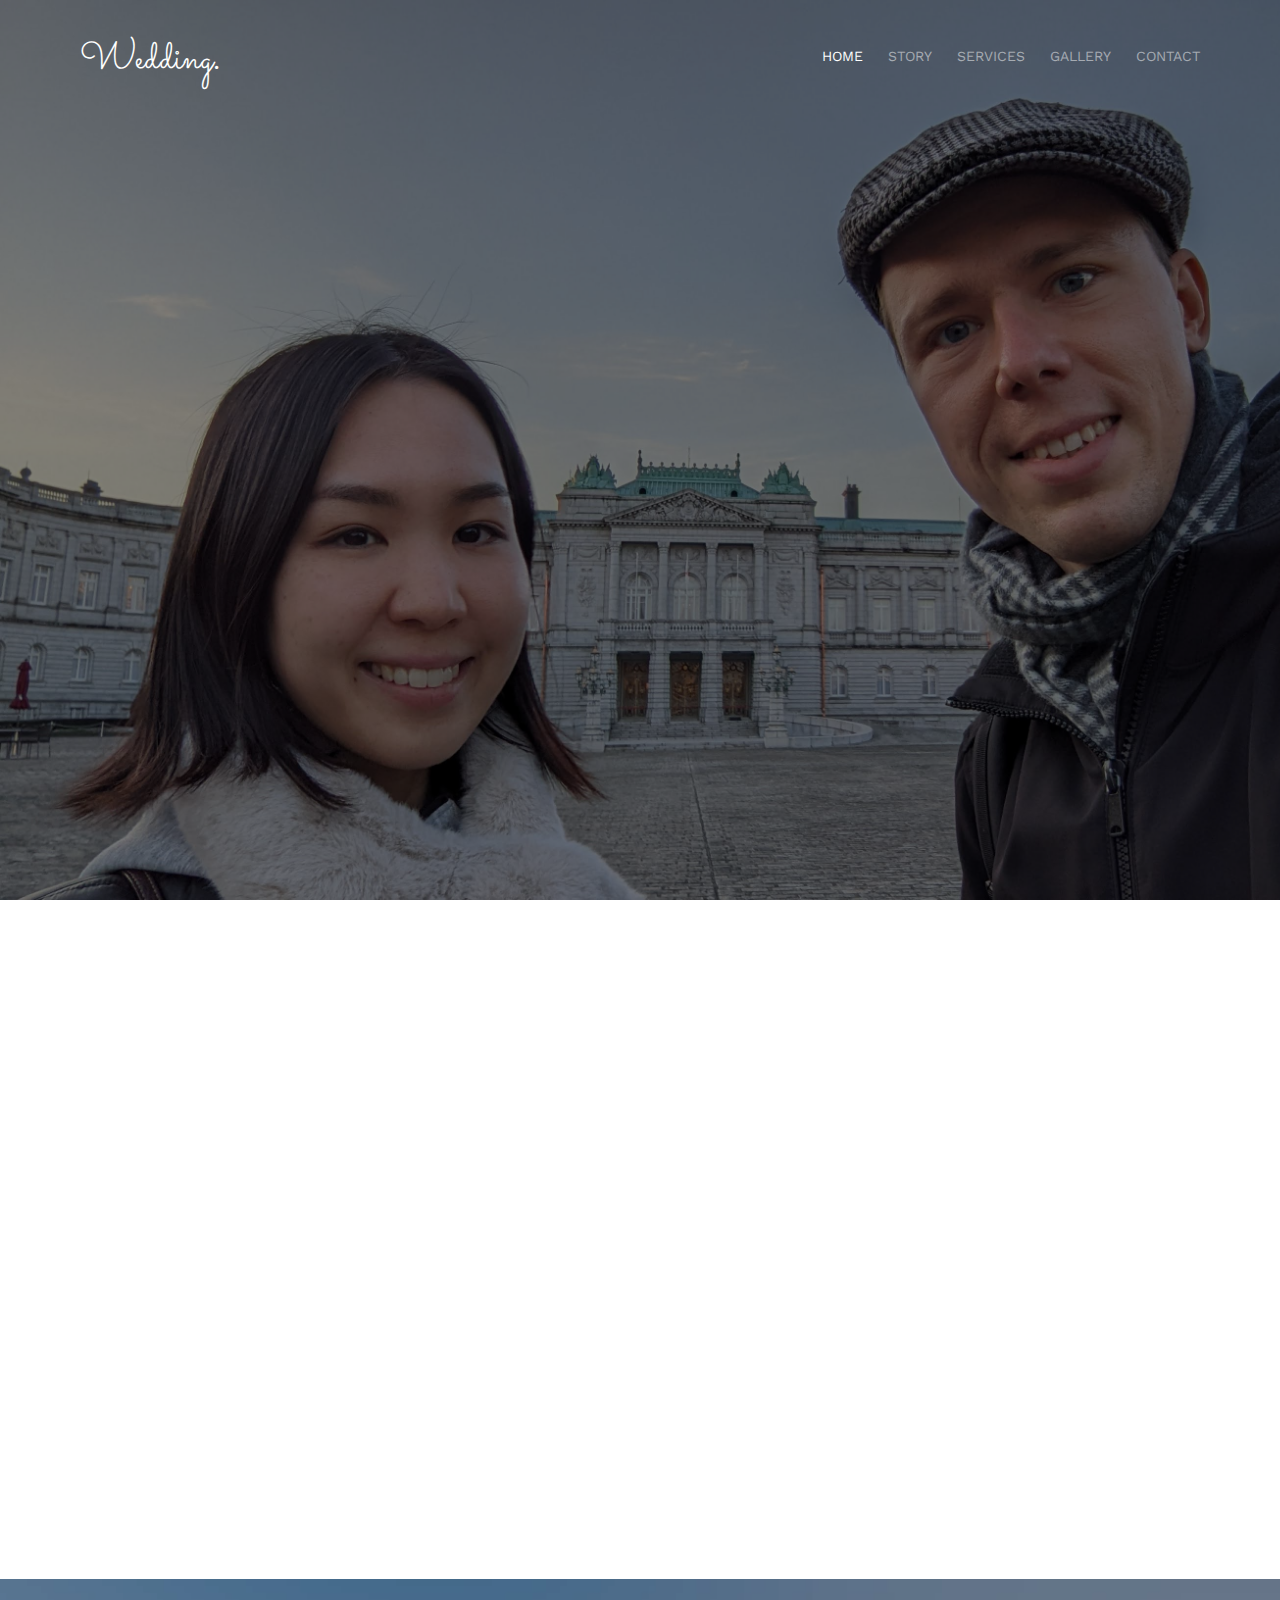
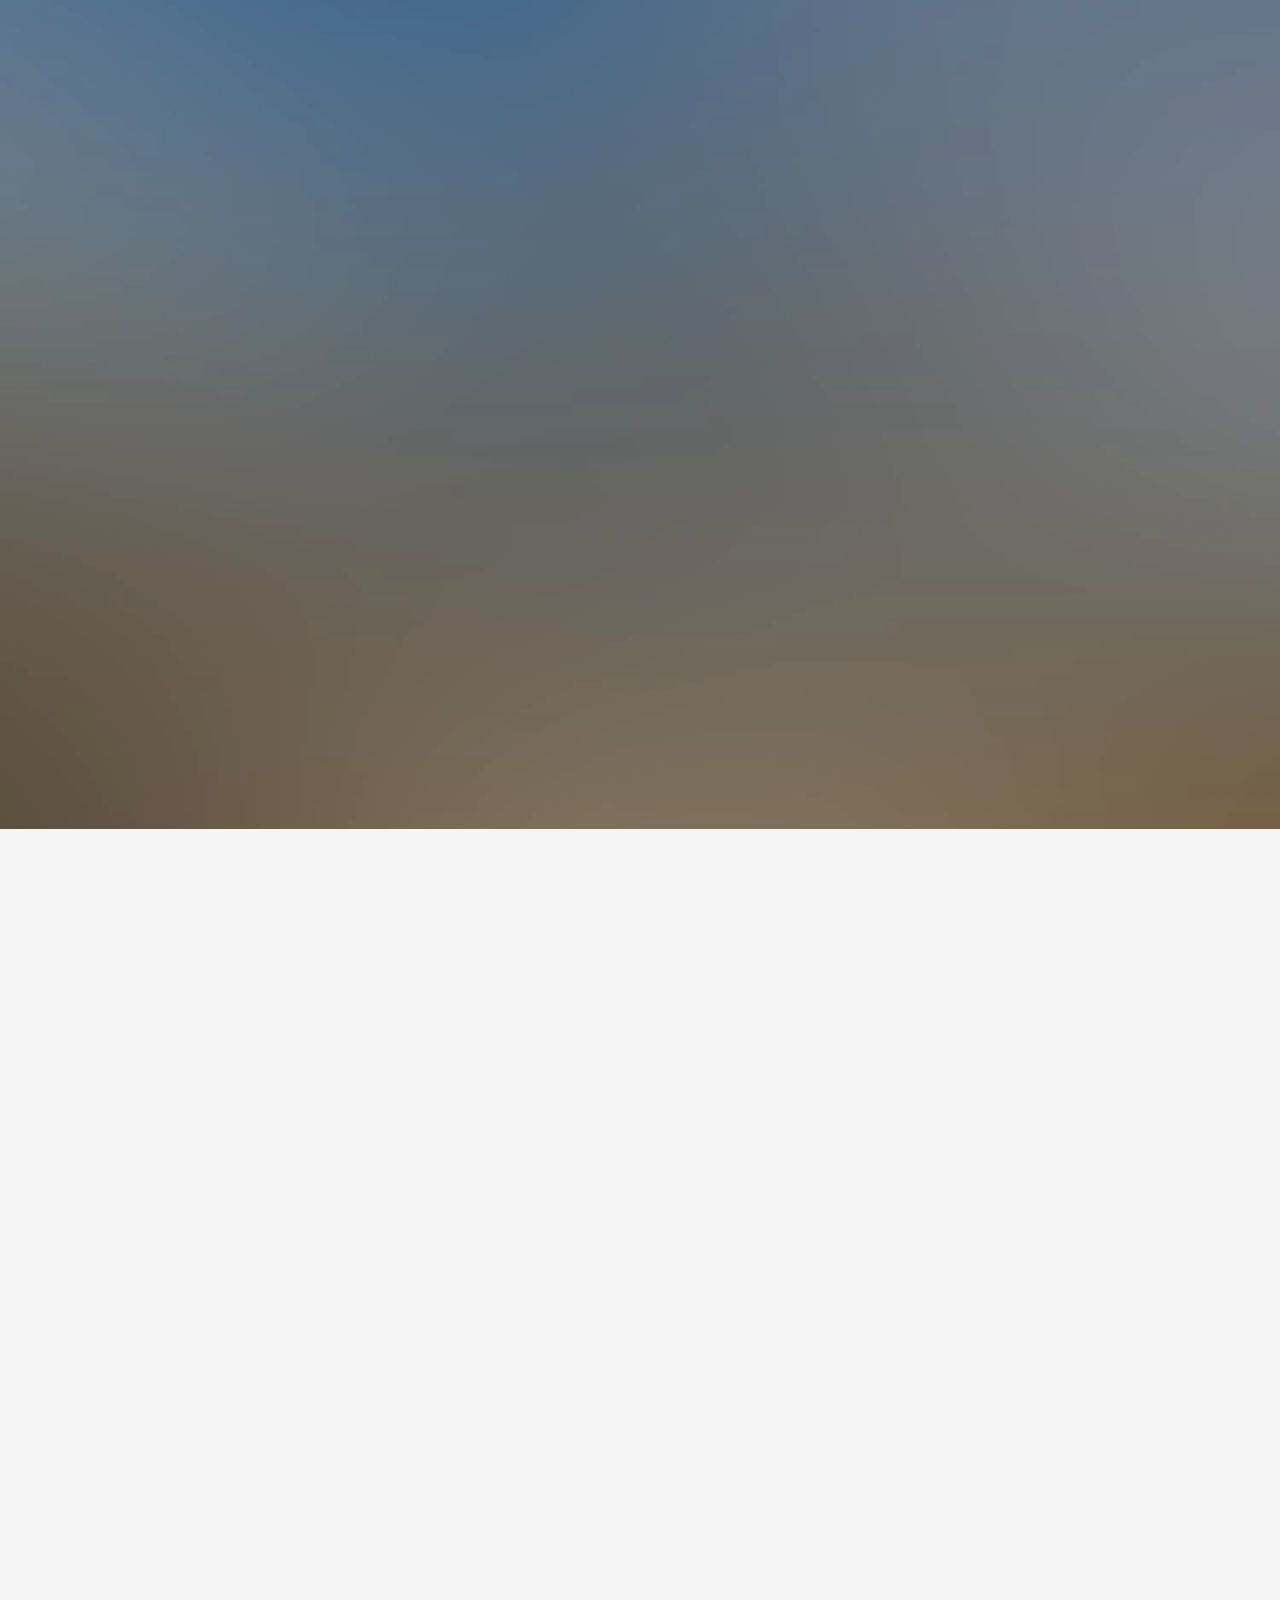
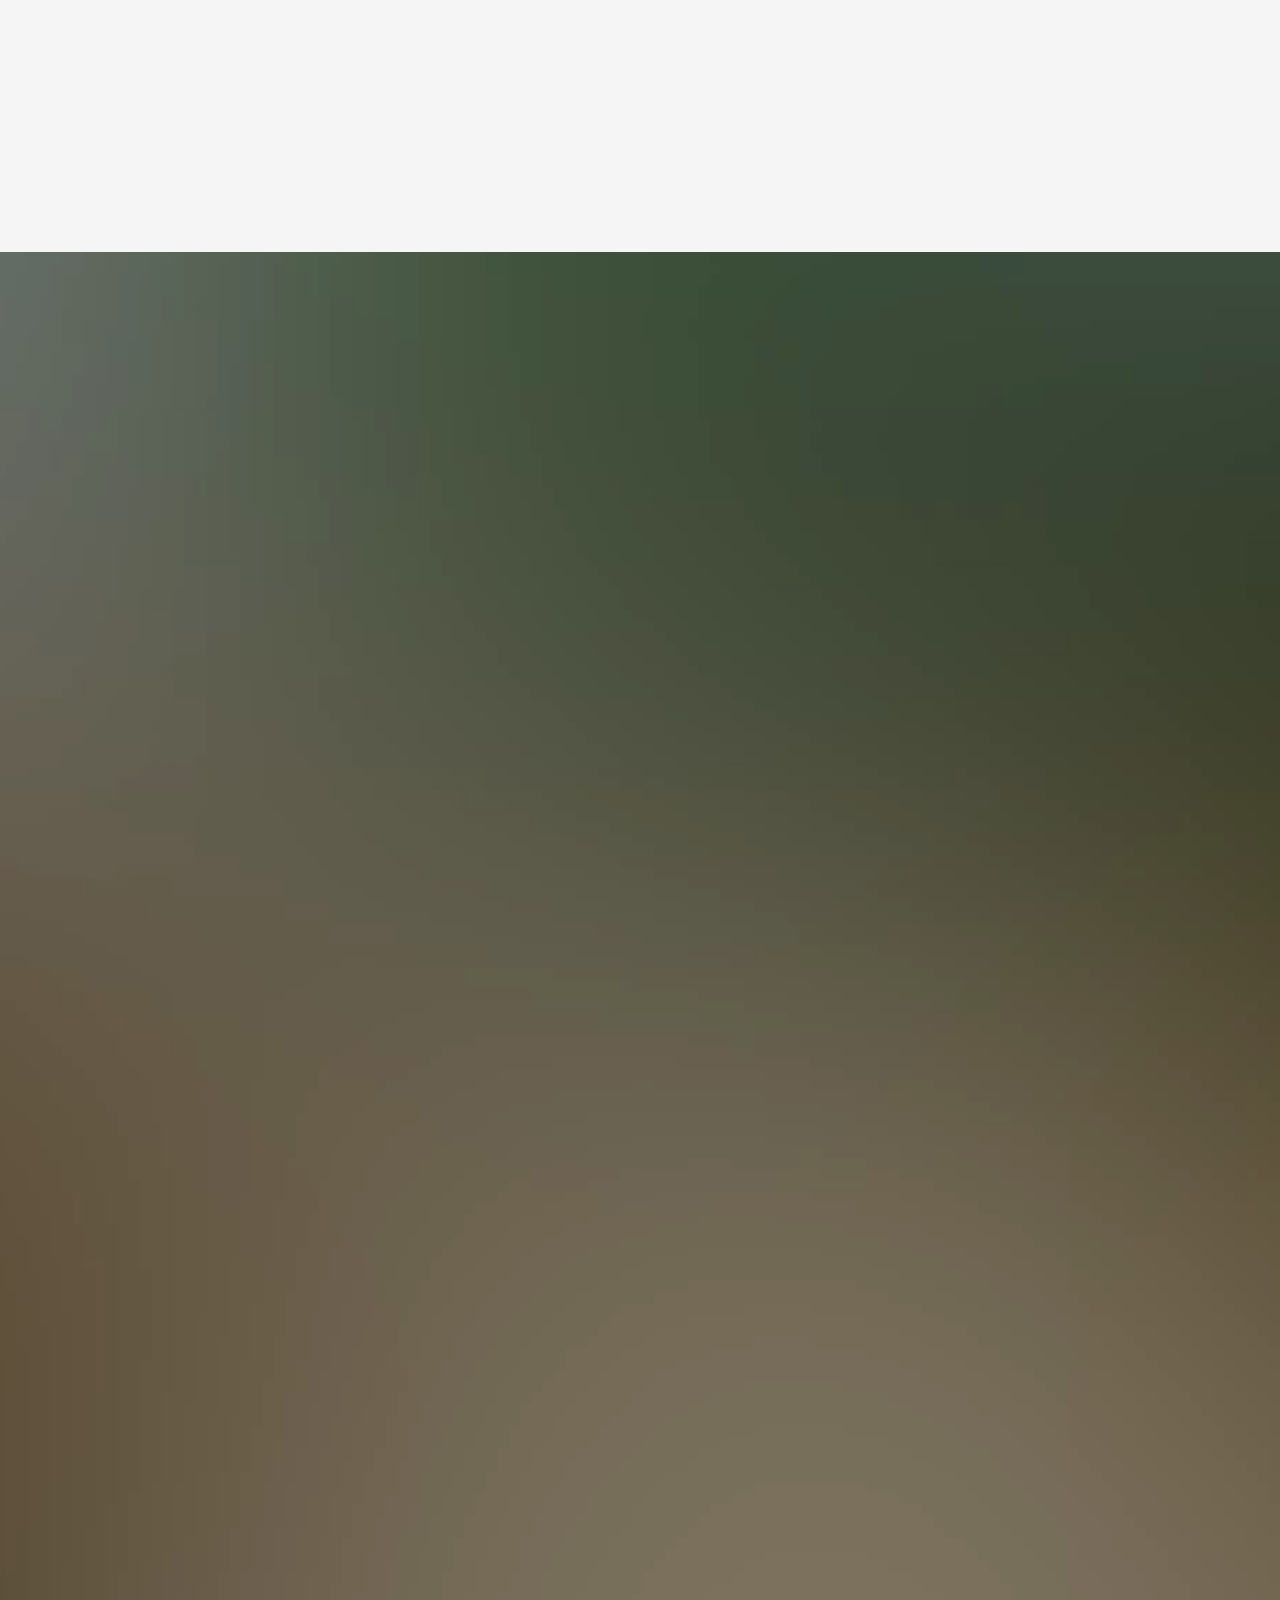
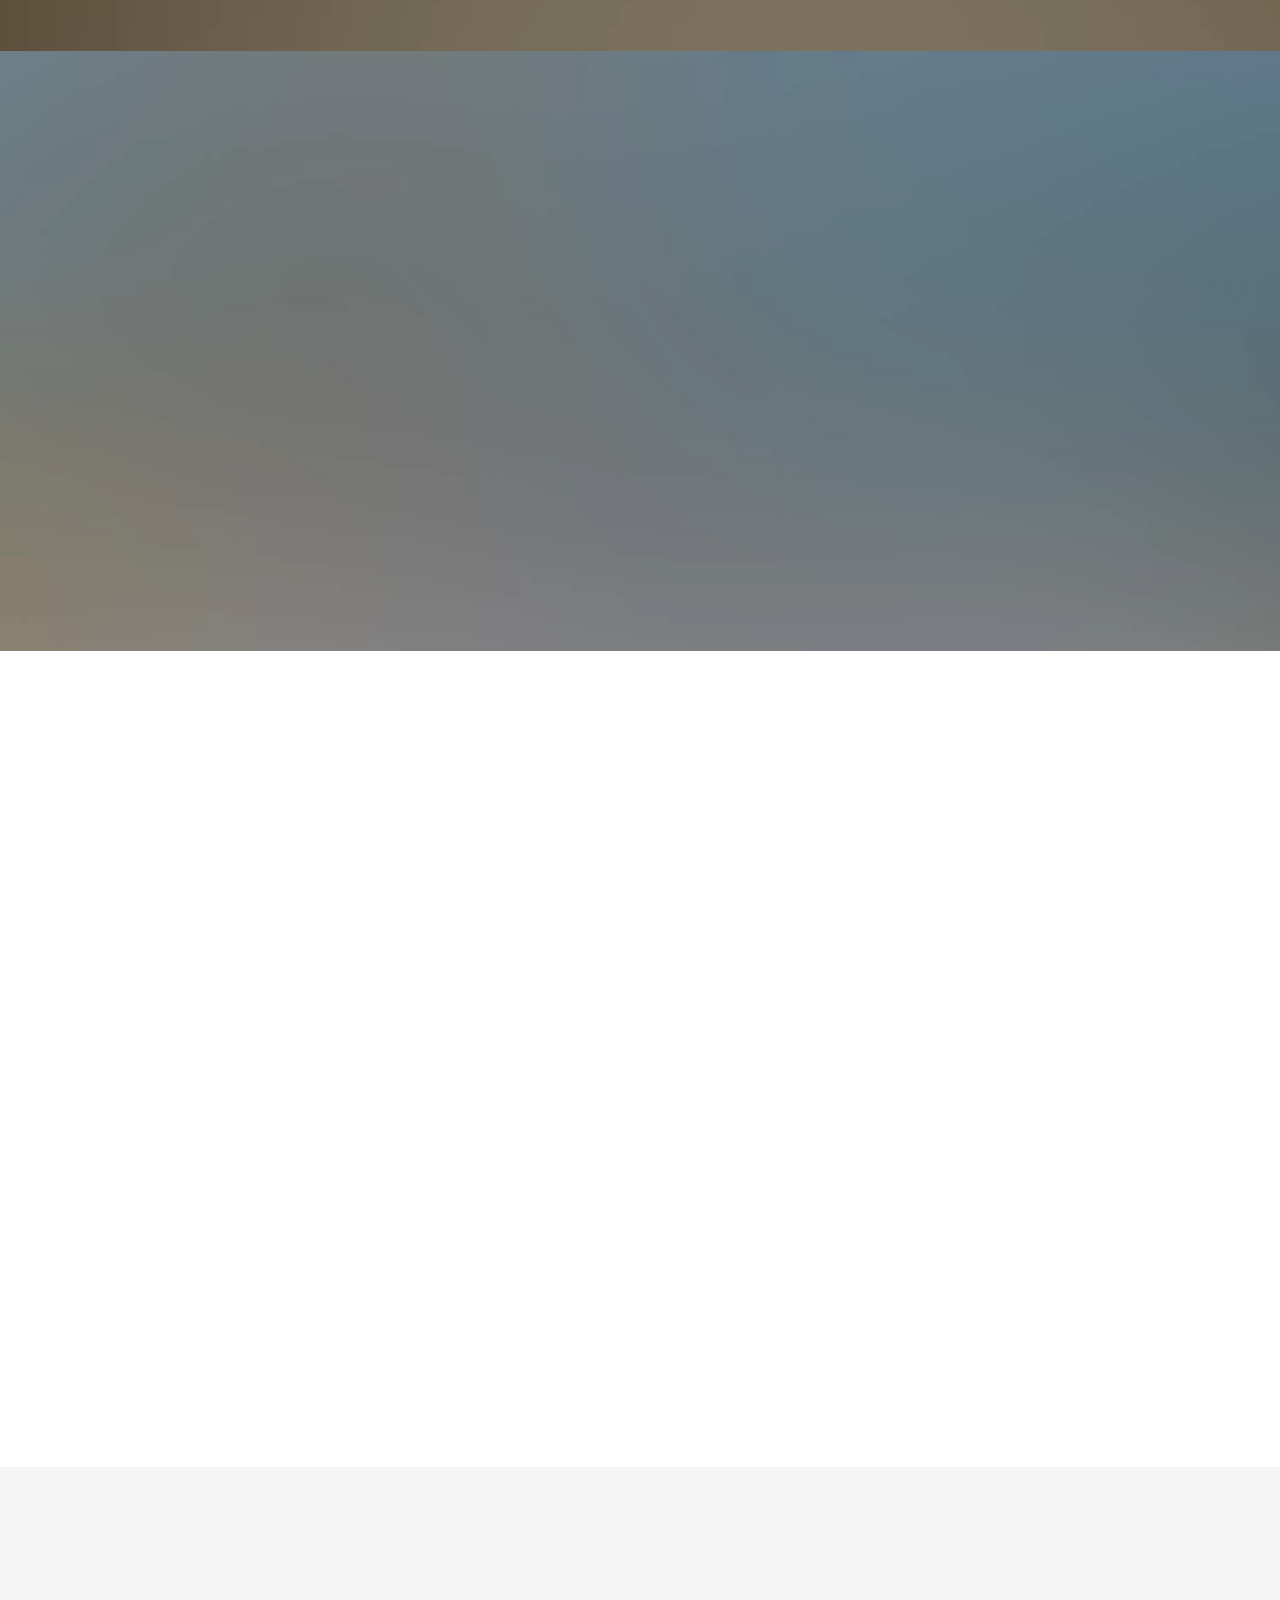
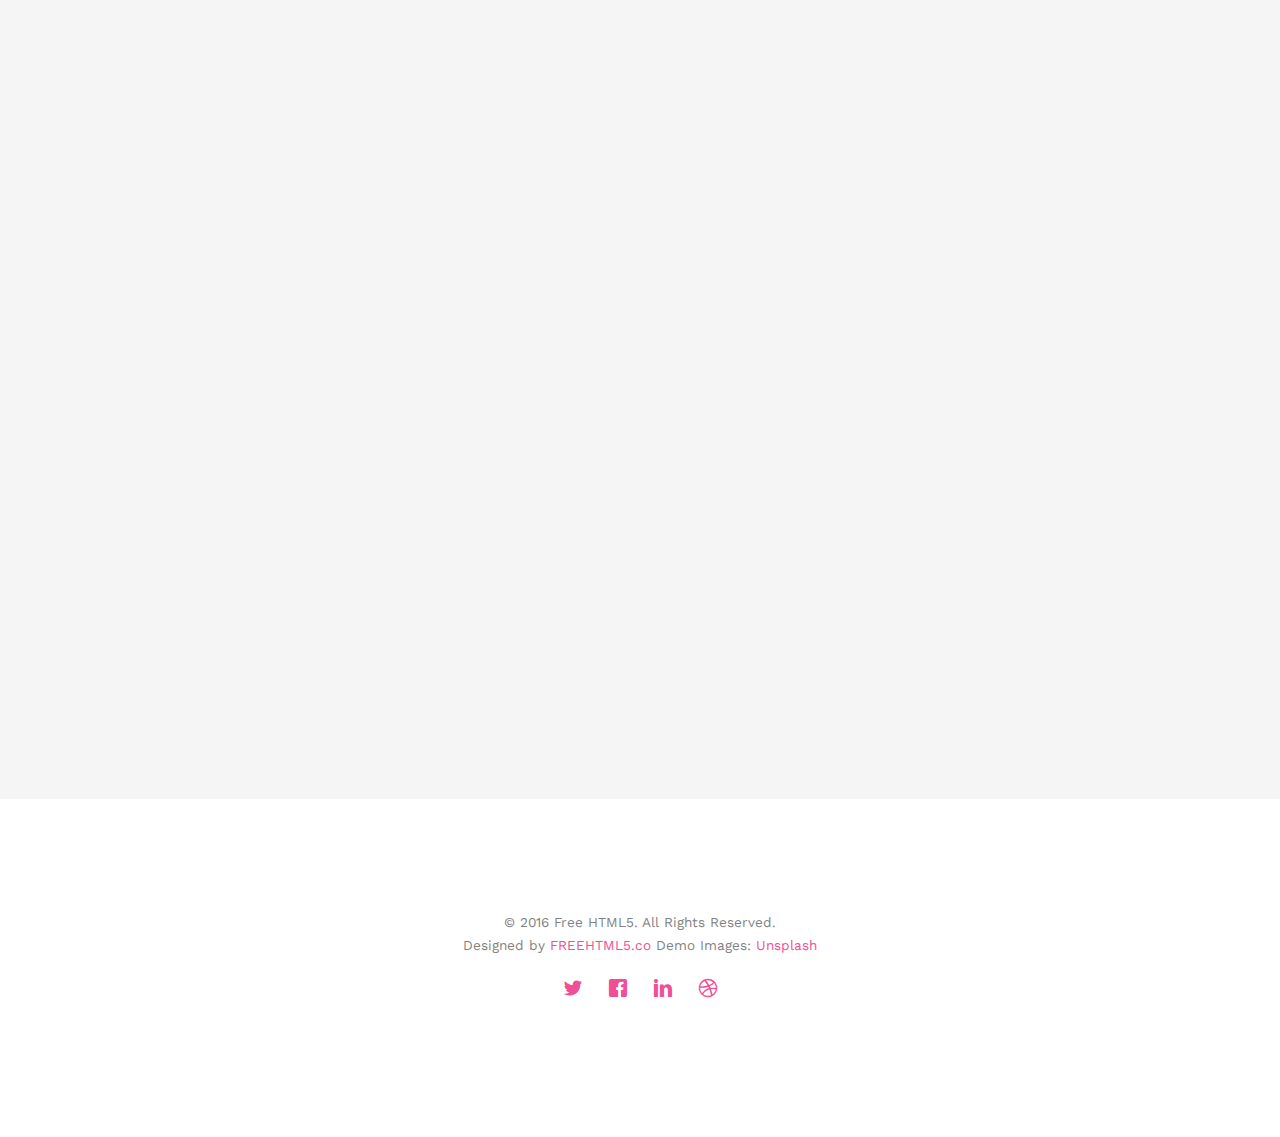
==== commit f208f428: "Add old photos, map works" ====
--- a/index.html
+++ b/index.html
@@ -113,7 +113,7 @@
 				<div class="col-md-8 col-md-offset-2 text-center">
 					<div class="display-t">
 						<div class="display-tc animate-box" data-animate-effect="fadeIn">
-							<h1>Joefrey &amp; Sheila</h1>
+							<h1>Momoko &amp; Mark</h1>
 							<h2>We Are Getting Married</h2>
 							<div class="simply-countdown simply-countdown-one"></div>
 							<p><a href="#" class="btn btn-default btn-sm">Save the date</a></p>
@@ -129,8 +129,8 @@
 			<div class="row">
 				<div class="col-md-8 col-md-offset-2 text-center fh5co-heading animate-box">
 					<h2>Hello!</h2>
-					<h3>November 28th, 2016 New York, USA</h3>
-					<p>We invited you to celebrate our wedding</p>
+					<h3>February 25, 2023 Tokyo, Ebisu</h3>
+					<p>You are invited to celebrate our wedding</p>
 				</div>
 			</div>
 			<div class="couple-wrap animate-box">
@@ -209,6 +209,7 @@
 		</div>
 	</div>
 
+	<!--
 	<div id="fh5co-couple-story">
 		<div class="container">
 			<div class="row">
@@ -262,98 +263,42 @@
 			</div>
 		</div>
 	</div>
+	-->
 
 	<div id="fh5co-gallery" class="fh5co-section-gray">
 		<div class="container">
 			<div class="row">
 				<div class="col-md-8 col-md-offset-2 text-center fh5co-heading animate-box">
-					<span>Our Memories</span>
-					<h2>Wedding Gallery</h2>
-					<p>Far far away, behind the word mountains, far from the countries Vokalia and Consonantia, there live the blind texts.</p>
+					<span>式場</span>
+					<h2>The Venue</h2>
+					<h3>Q.E.D.CLUB, Ebisu, Tokyo</h3>
+					<p>
+						<a href="https://goo.gl/maps/8uMMfkJRVCJGwpHY7"><i class="icon-map"></i> Google Maps</a> | 
+						<a href="http://www.qed.co.jp/"><i class="icon-link"></i> Website</a>	
+					</p>
+					<h4>〒153-0061 東京都目黒区中目黒１丁目１−29</h4>
 				</div>
 			</div>
 			<div class="row row-bottom-padded-md">
-				<div class="col-md-12">
-					<ul id="fh5co-gallery-list">
-						
-						<li class="one-third animate-box" data-animate-effect="fadeIn" style="background-image: url(images/gallery-1.jpg); "> 
-						<a href="images/gallery-1.jpg">
-							<div class="case-studies-summary">
-								<span>14 Photos</span>
-								<h2>Two Glas of Juice</h2>
-							</div>
-						</a>
-					</li>
-					<li class="one-third animate-box" data-animate-effect="fadeIn" style="background-image: url(images/gallery-2.jpg); ">
-						<a href="#" class="color-2">
-							<div class="case-studies-summary">
-								<span>30 Photos</span>
-								<h2>Timer starts now!</h2>
-							</div>
-						</a>
-					</li>
-
-
-					<li class="one-third animate-box" data-animate-effect="fadeIn" style="background-image: url(images/gallery-3.jpg); ">
-						<a href="#" class="color-3">
-							<div class="case-studies-summary">
-								<span>90 Photos</span>
-								<h2>Beautiful sunset</h2>
-							</div>
-						</a>
-					</li>
-					<li class="one-third animate-box" data-animate-effect="fadeIn" style="background-image: url(images/gallery-4.jpg); ">
-						<a href="#" class="color-4">
-							<div class="case-studies-summary">
-								<span>12 Photos</span>
-								<h2>Company's Conference Room</h2>
-							</div>
-						</a>
-					</li>
-
-						<li class="one-third animate-box" data-animate-effect="fadeIn" style="background-image: url(images/gallery-5.jpg); ">
-							<a href="#" class="color-3">
-								<div class="case-studies-summary">
-									<span>50 Photos</span>
-									<h2>Useful baskets</h2>
-								</div>
-							</a>
-						</li>
-						<li class="one-third animate-box" data-animate-effect="fadeIn" style="background-image: url(images/gallery-6.jpg); ">
-							<a href="#" class="color-4">
-								<div class="case-studies-summary">
-									<span>45 Photos</span>
-									<h2>Skater man in the road</h2>
-								</div>
-							</a>
-						</li>
-
-						<li class="one-third animate-box" data-animate-effect="fadeIn" style="background-image: url(images/gallery-7.jpg); ">
-							<a href="#" class="color-4">
-								<div class="case-studies-summary">
-									<span>35 Photos</span>
-									<h2>Two Glas of Juice</h2>
-								</div>
-							</a>
-						</li>
-
-						<li class="one-third animate-box" data-animate-effect="fadeIn" style="background-image: url(images/gallery-8.jpg); "> 
-							<a href="#" class="color-5">
-								<div class="case-studies-summary">
-									<span>90 Photos</span>
-									<h2>Timer starts now!</h2>
-								</div>
-							</a>
-						</li>
-						<li class="one-third animate-box" data-animate-effect="fadeIn" style="background-image: url(images/gallery-9.jpg); ">
-							<a href="#" class="color-6">
-								<div class="case-studies-summary">
-									<span>56 Photos</span>
-									<h2>Beautiful sunset</h2>
-								</div>
-							</a>
-						</li>
-					</ul>		
+				<div class="col-md-12 text-center">
+					<iframe src="https://www.google.com/maps/embed?pb=!1m18!1m12!1m3!1d10463.984147020914!2d139.69701481944585!3d35.641695785278905!2m3!1f0!2f0!3f0!3m2!1i1024!2i768!4f13.1!3m3!1m2!1s0x60188b40e7849a4f%3A0xa38054734ee0d324!2sQ.E.D.CLUB!5e0!3m2!1sen!2sjp!4v1667106209398!5m2!1sen!2sjp" width="100%" height="450" style="border:0;" allowfullscreen="" loading="lazy" referrerpolicy="no-referrer-when-downgrade"></iframe>
+				</div>
+			</div>
+		</div>
+	</div>
+
+	<div id="fh5co-started" class="fh5co-bg" style="background-image:url(images/img_bg_4.jpg);">
+		<div class="overlay"></div>
+		<div class="container">
+			<div class="row animate-box">
+				<div class="col-md-8 col-md-offset-2 text-center fh5co-heading">
+					<h2>Are You Attending?</h2>
+					<p>Please Fill-up the form to notify you that you're attending. Thanks.</p>
+				</div>
+			</div>
+			<div class="row animate-box">
+				<div class="col-md-10 col-md-offset-1">
+					<iframe src="https://docs.google.com/forms/d/e/1FAIpQLSe5xTE85CeYmm2yUjAYGauQfvyipqmzV-5eTgiSxdIlG5Zesg/viewform?embedded=true" width="100%" height="1000" frameborder="0" marginheight="0" marginwidth="0">Loading…</iframe>
 				</div>
 			</div>
 		</div>
@@ -519,40 +464,6 @@
 			</div>
 
 			
-		</div>
-	</div>
-
-
-	<div id="fh5co-started" class="fh5co-bg" style="background-image:url(images/img_bg_4.jpg);">
-		<div class="overlay"></div>
-		<div class="container">
-			<div class="row animate-box">
-				<div class="col-md-8 col-md-offset-2 text-center fh5co-heading">
-					<h2>Are You Attending?</h2>
-					<p>Please Fill-up the form to notify you that you're attending. Thanks.</p>
-				</div>
-			</div>
-			<div class="row animate-box">
-				<div class="col-md-10 col-md-offset-1">
-					<form class="form-inline">
-						<div class="col-md-4 col-sm-4">
-							<div class="form-group">
-								<label for="name" class="sr-only">Name</label>
-								<input type="name" class="form-control" id="name" placeholder="Name">
-							</div>
-						</div>
-						<div class="col-md-4 col-sm-4">
-							<div class="form-group">
-								<label for="email" class="sr-only">Email</label>
-								<input type="email" class="form-control" id="email" placeholder="Email">
-							</div>
-						</div>
-						<div class="col-md-4 col-sm-4">
-							<button type="submit" class="btn btn-default btn-block">I am Attending</button>
-						</div>
-					</form>
-				</div>
-			</div>
 		</div>
 	</div>
 
@@ -609,7 +520,7 @@
 	<script src="js/main.js"></script>
 
 	<script>
-    var d = new Date(new Date().getTime() + 200 * 120 * 120 * 2000);
+    var d = new Date("February 25 2023 16:00:00 GMT+0900");
 
     // default example
     simplyCountdown('.simply-countdown-one', {
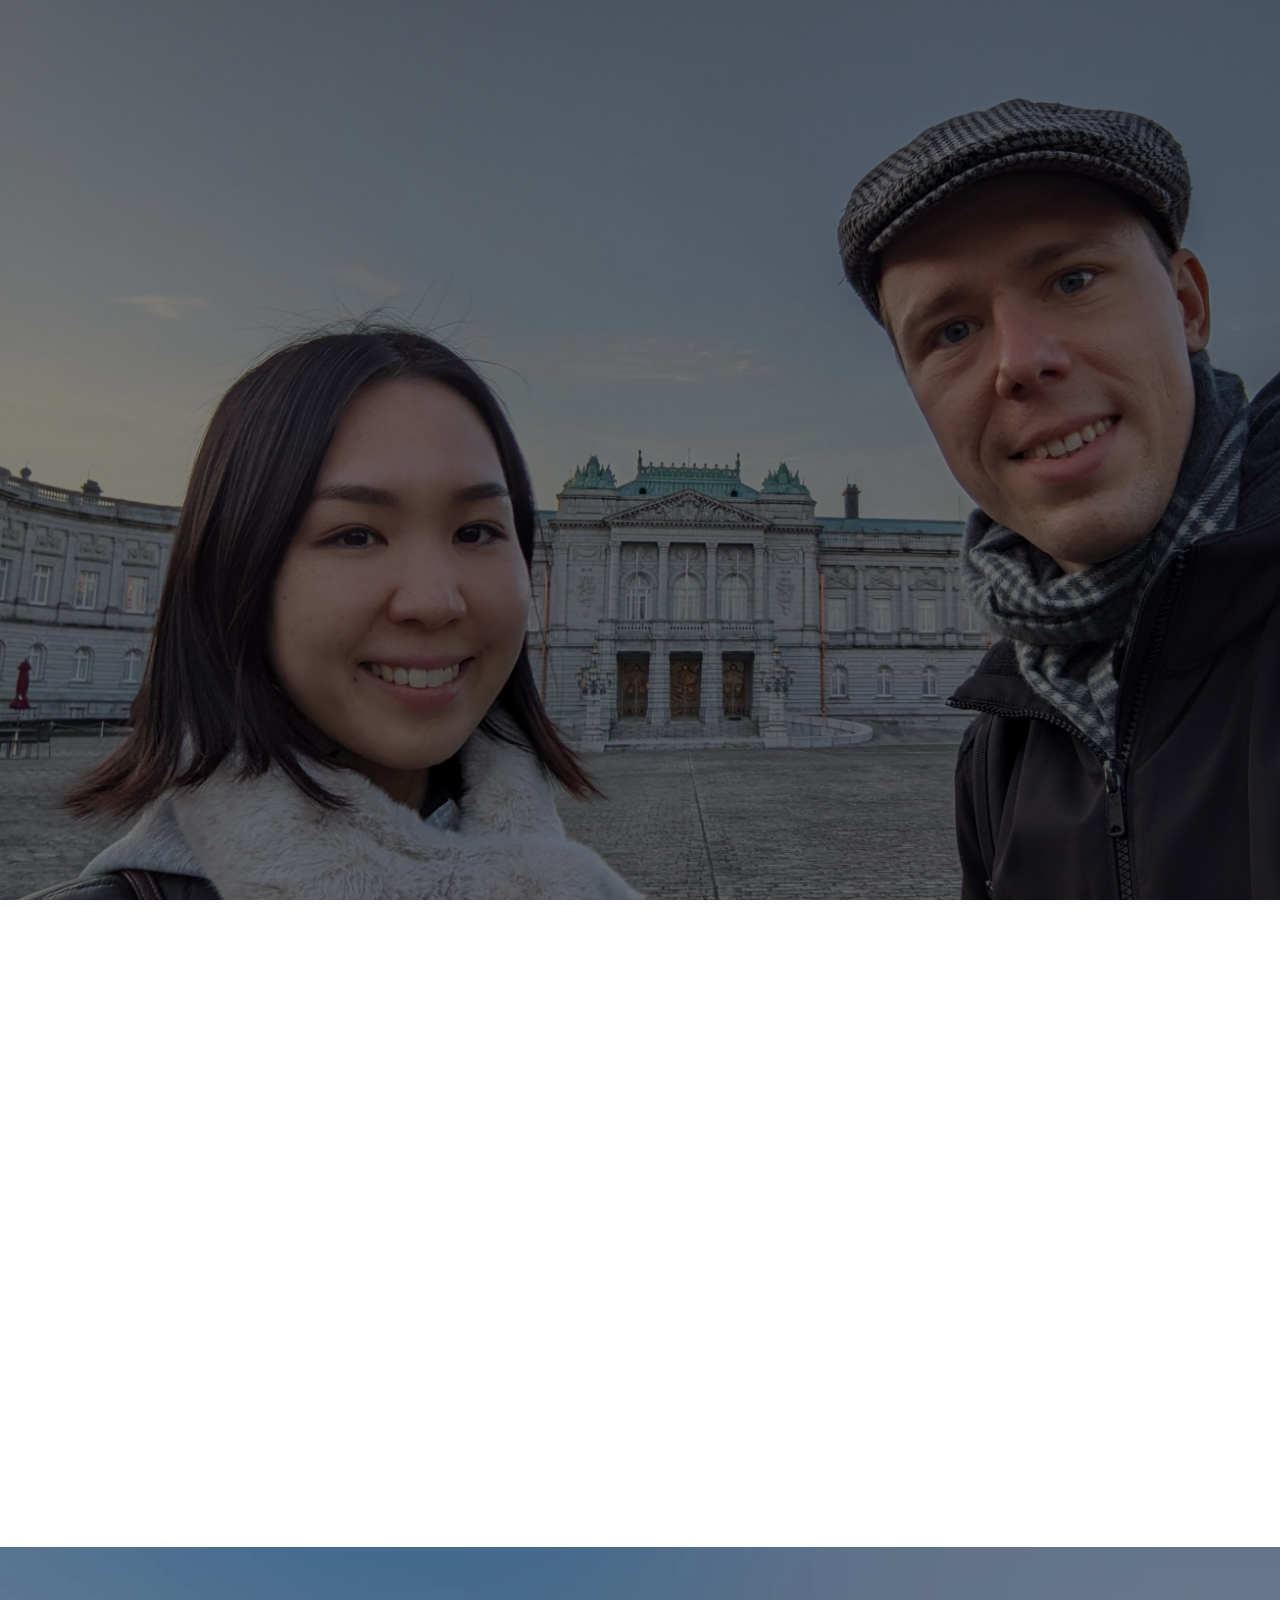
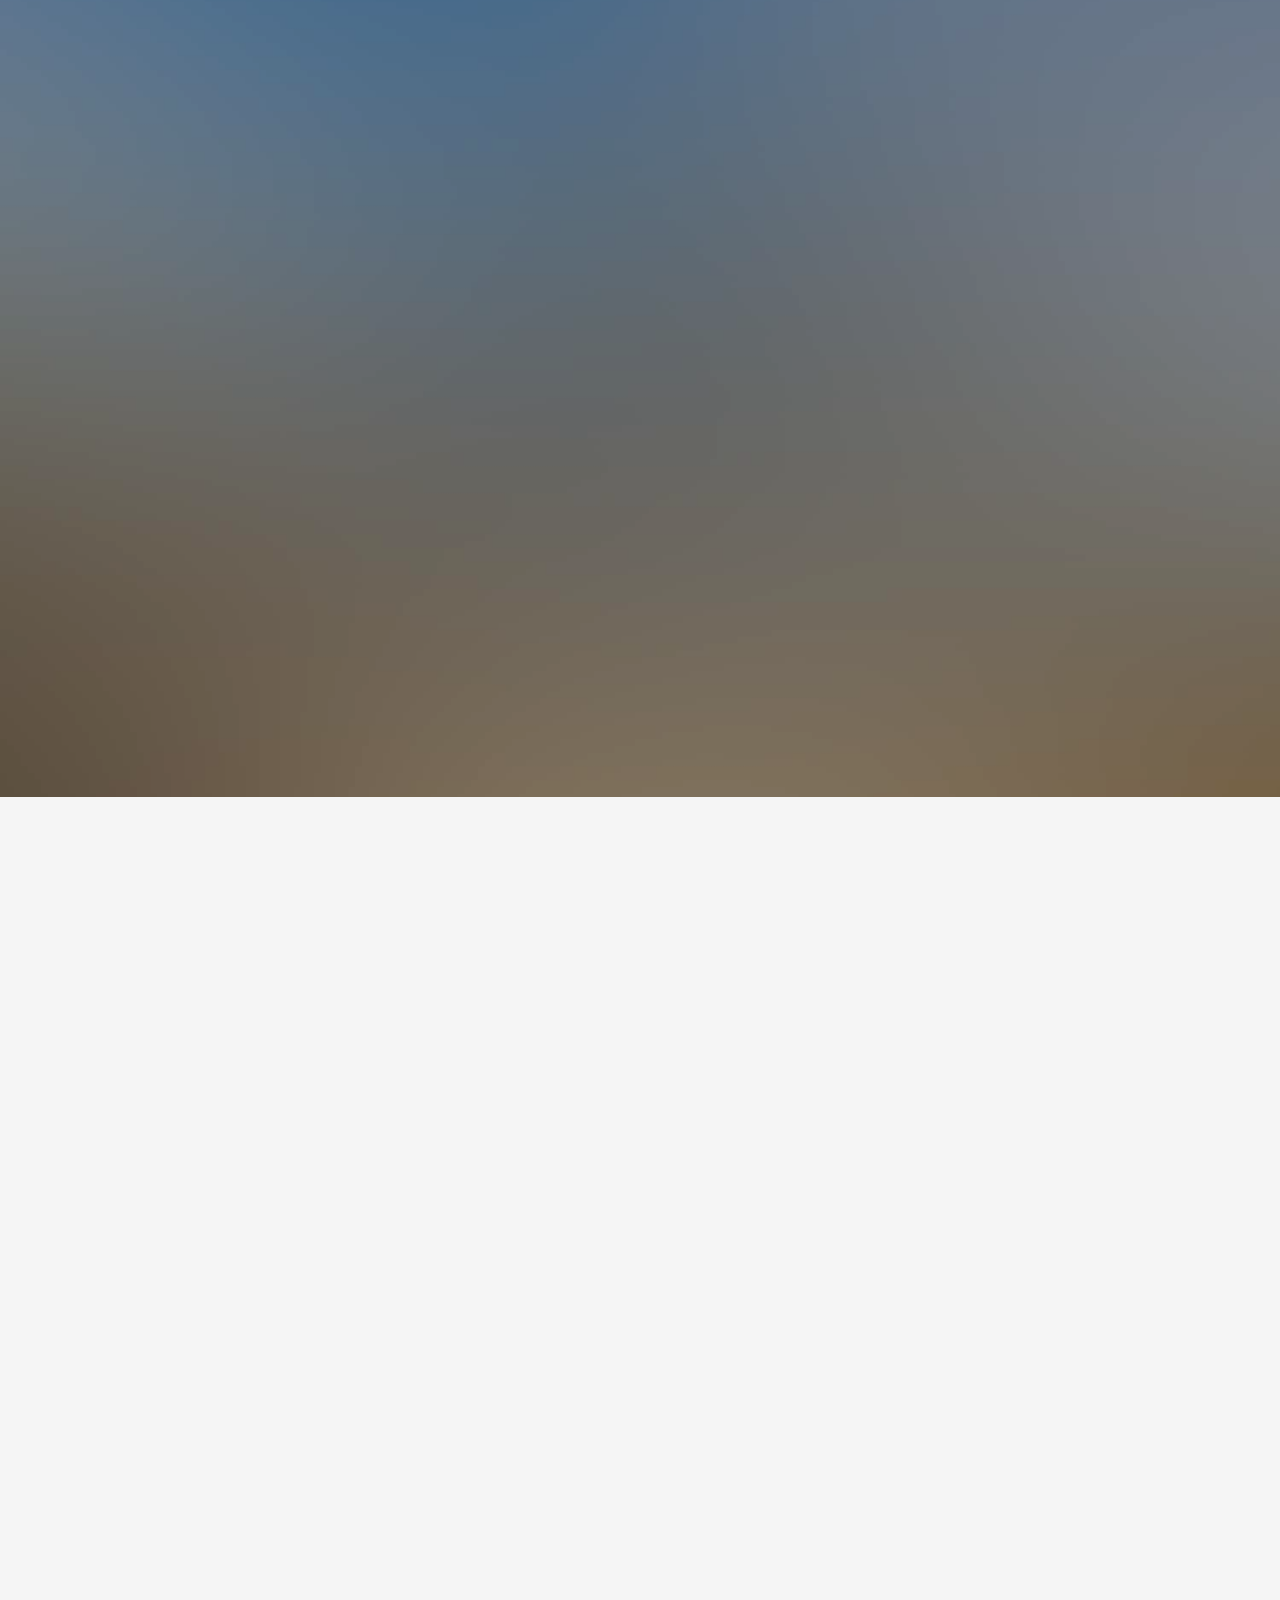
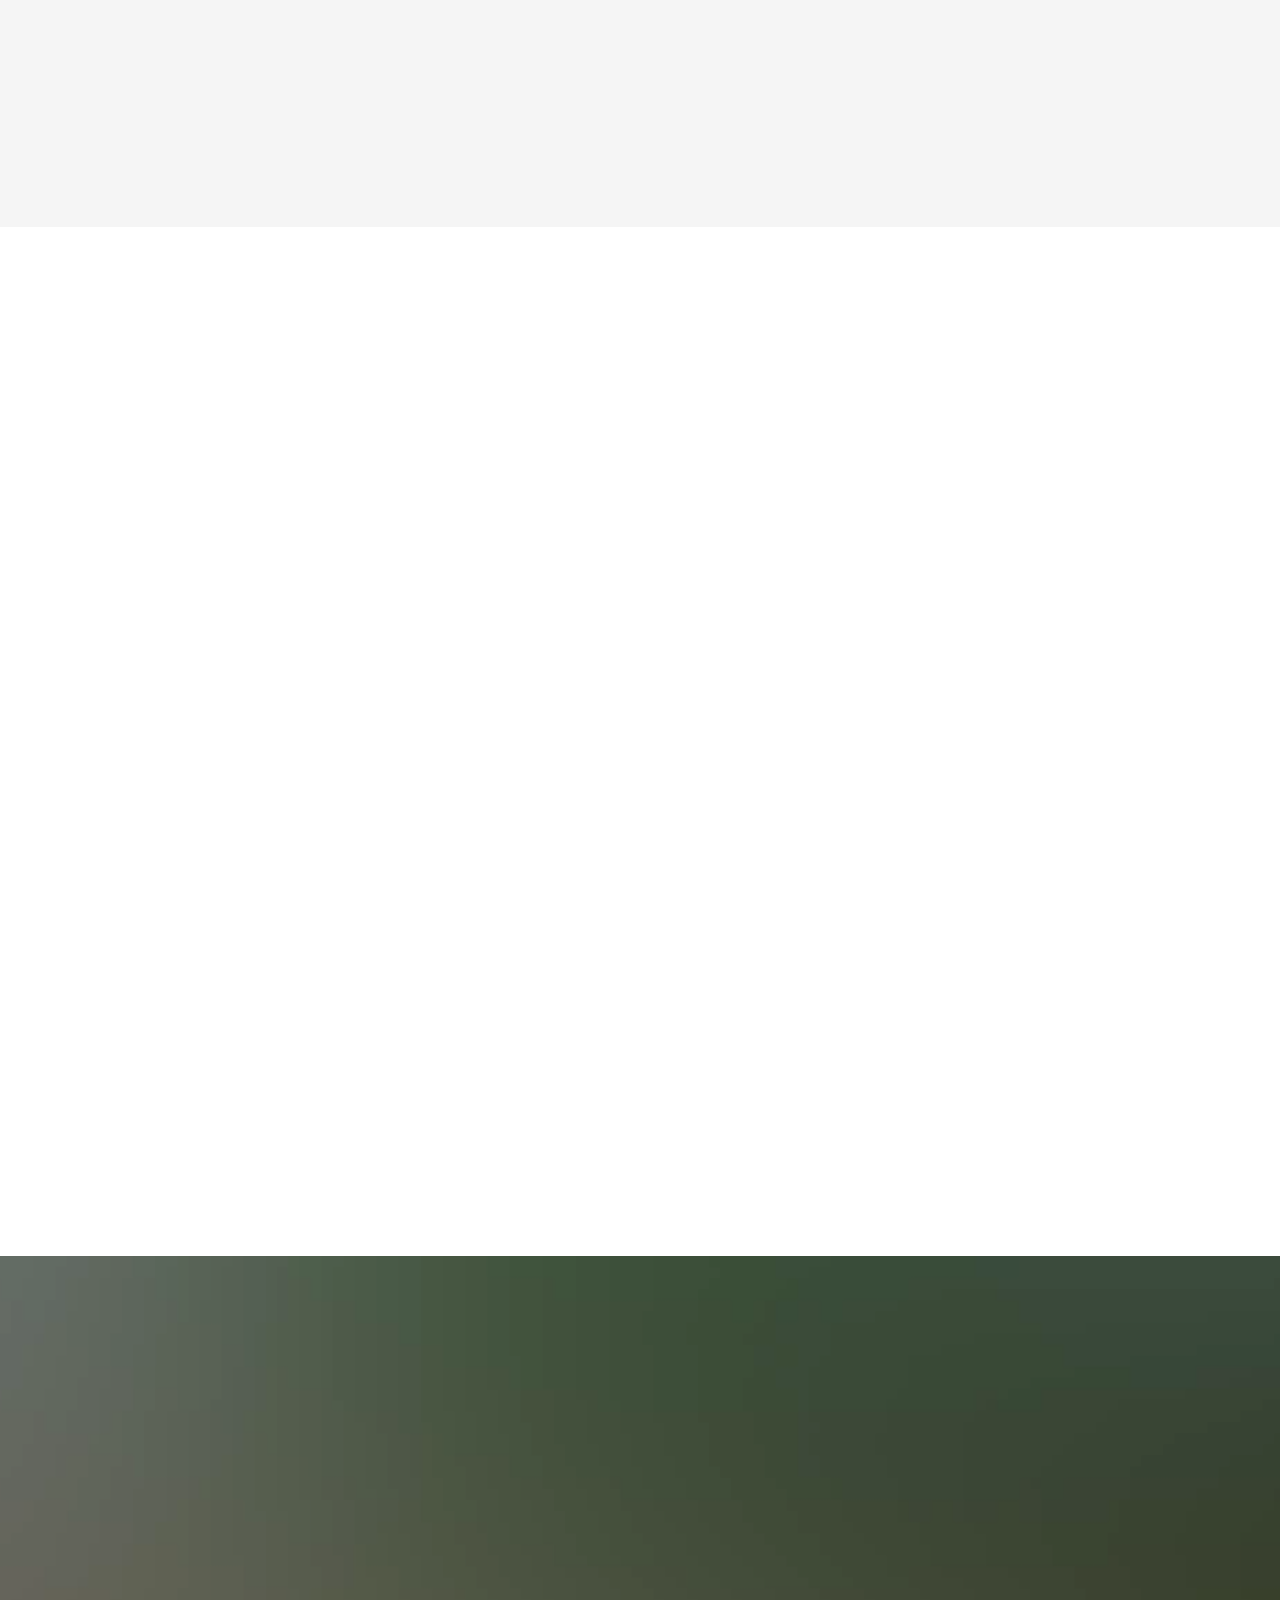
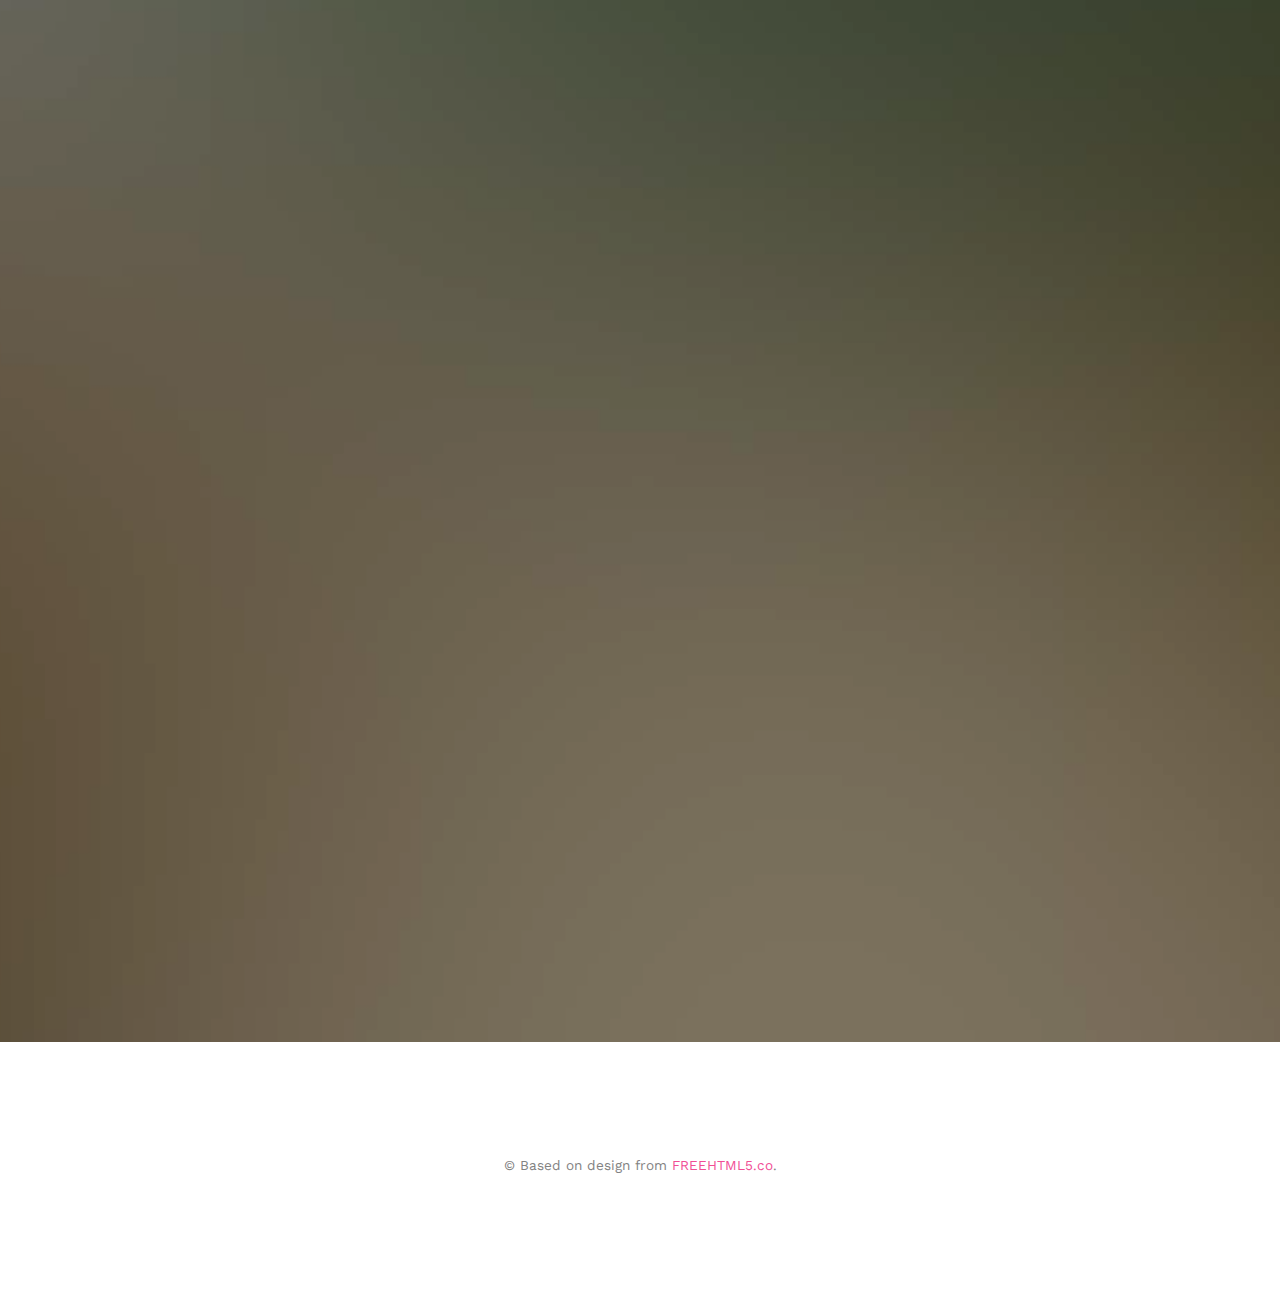
==== commit 7934400f: "Added photos from kimono photo shoot" ====
--- a/index.html
+++ b/index.html
@@ -70,41 +70,6 @@
 	<div class="fh5co-loader"></div>
 	
 	<div id="page">
-	<nav class="fh5co-nav" role="navigation">
-		<div class="container">
-			<div class="row">
-				<div class="col-xs-2">
-					<div id="fh5co-logo"><a href="index.html">Wedding<strong>.</strong></a></div>
-				</div>
-				<div class="col-xs-10 text-right menu-1">
-					<ul>
-						<li class="active"><a href="index.html">Home</a></li>
-						<li><a href="about.html">Story</a></li>
-						<li class="has-dropdown">
-							<a href="services.html">Services</a>
-							<ul class="dropdown">
-								<li><a href="#">Web Design</a></li>
-								<li><a href="#">eCommerce</a></li>
-								<li><a href="#">Branding</a></li>
-								<li><a href="#">API</a></li>
-							</ul>
-						</li>
-						<li class="has-dropdown">
-							<a href="gallery.html">Gallery</a>
-							<ul class="dropdown">
-								<li><a href="#">HTML5</a></li>
-								<li><a href="#">CSS3</a></li>
-								<li><a href="#">Sass</a></li>
-								<li><a href="#">jQuery</a></li>
-							</ul>
-						</li>
-						<li><a href="contact.html">Contact</a></li>
-					</ul>
-				</div>
-			</div>
-			
-		</div>
-	</nav>
 
 	<header id="fh5co-header" class="fh5co-cover" role="banner" style="background-image:url(images/img_bg_2.jpg);" data-stellar-background-ratio="0.5">
 		<div class="overlay"></div>
@@ -114,9 +79,8 @@
 					<div class="display-t">
 						<div class="display-tc animate-box" data-animate-effect="fadeIn">
 							<h1>Momoko &amp; Mark</h1>
-							<h2>We Are Getting Married</h2>
+							<h2>We Are Getting Married!</h2>
 							<div class="simply-countdown simply-countdown-one"></div>
-							<p><a href="#" class="btn btn-default btn-sm">Save the date</a></p>
 						</div>
 					</div>
 				</div>
@@ -130,27 +94,27 @@
 				<div class="col-md-8 col-md-offset-2 text-center fh5co-heading animate-box">
 					<h2>Hello!</h2>
 					<h3>February 25, 2023 Tokyo, Ebisu</h3>
-					<p>You are invited to celebrate our wedding</p>
+					<p>Please join us in celebrating our wedding!</p>
 				</div>
 			</div>
 			<div class="couple-wrap animate-box">
 				<div class="couple-half">
 					<div class="groom">
-						<img src="images/groom.jpg" alt="groom" class="img-responsive">
+						<img src="images/Momoko.png" alt="groom" class="img-responsive">
 					</div>
 					<div class="desc-groom">
-						<h3>Joefrey Mahusay</h3>
-						<p>Far far away, behind the word mountains, far from the countries Vokalia and Consonantia, there live the blind texts. Separated they live in Bookmarksgrove</p>
+						<h2>木村桃子</h2>
+						<h3>Kimura Momoko</h3>
 					</div>
 				</div>
 				<p class="heart text-center"><i class="icon-heart2"></i></p>
 				<div class="couple-half">
 					<div class="bride">
-						<img src="images/bride.jpg" alt="groom" class="img-responsive">
+						<img src="images/Mark.png" alt="groom" class="img-responsive">
 					</div>
 					<div class="desc-bride">
-						<h3>Sheila Mahusay</h3>
-						<p>Far far away, behind the word mountains, far from the countries Vokalia and Consonantia, there live the blind texts. Separated they live in Bookmarksgrove</p>
+						<h3>サボーマーク</h3>
+						<h2>Szabó Márk</h2>
 					</div>
 				</div>
 			</div>
@@ -172,34 +136,34 @@
 						<div class="col-md-10 col-md-offset-1">
 							<div class="col-md-6 col-sm-6 text-center">
 								<div class="event-wrap animate-box">
-									<h3>Main Ceremony</h3>
+									<span>結婚式</span>
+									<h3>Wedding Ceremony</h3>
+									<div class="event-col">
+										<i class="icon-calendar"></i>
+										<span>February 25, 2023</span>
+									</div>
 									<div class="event-col">
 										<i class="icon-clock"></i>
 										<span>4:00 PM</span>
-										<span>6:00 PM</span>
 									</div>
-									<div class="event-col">
-										<i class="icon-calendar"></i>
-										<span>Monday 28</span>
-										<span>November, 2016</span>
-									</div>
-									<p>Far far away, behind the word mountains, far from the countries Vokalia and Consonantia, there live the blind texts. Separated they live in Bookmarksgrove right at the coast of the Semantics, a large language ocean.</p>
+									<p><a href="#ebisu-map" onclick="scroll_to_anchor('ebisu-map');return 0;"><i class="icon-map"></i></a></p>
+									<p><a href="#ebisu-map" onclick="scroll_to_anchor('ebisu-map');return 0;">Q.E.D.CLUB, Ebisu, Tokyo</a></p>
 								</div>
 							</div>
 							<div class="col-md-6 col-sm-6 text-center">
 								<div class="event-wrap animate-box">
-									<h3>Wedding Party</h3>
+									<span>二次会</span>
+									<h3>After-party</h3>
+									<div class="event-col">
+										<i class="icon-calendar"></i>
+										<span>February 25, 2023</span>
+									</div>
 									<div class="event-col">
 										<i class="icon-clock"></i>
-										<span>7:00 PM</span>
-										<span>12:00 AM</span>
+										<span>8:00 PM</span>
 									</div>
-									<div class="event-col">
-										<i class="icon-calendar"></i>
-										<span>Monday 28</span>
-										<span>November, 2016</span>
-									</div>
-									<p>Far far away, behind the word mountains, far from the countries Vokalia and Consonantia, there live the blind texts. Separated they live in Bookmarksgrove right at the coast of the Semantics, a large language ocean.</p>
+									<p><a href="#ebisu-map" onclick="scroll_to_anchor('ebisu-map');return 0;"><i class="icon-map"></i></a></p>
+									<p><a href="#ebisu-map" onclick="scroll_to_anchor('ebisu-map');return 0;">TODO, Ebisu, Tokyo</a></p>
 								</div>
 							</div>
 						</div>
@@ -209,72 +173,16 @@
 		</div>
 	</div>
 
-	<!--
-	<div id="fh5co-couple-story">
-		<div class="container">
-			<div class="row">
+	<div id="fh5co-gallery" class="fh5co-section-gray">
+		<div class="container">
+			<div class="row" id="ebisu-map">
 				<div class="col-md-8 col-md-offset-2 text-center fh5co-heading animate-box">
-					<span>We Love Each Other</span>
-					<h2>Our Story</h2>
-					<p>Far far away, behind the word mountains, far from the countries Vokalia and Consonantia, there live the blind texts.</p>
-				</div>
-			</div>
-			<div class="row">
-				<div class="col-md-12 col-md-offset-0">
-					<ul class="timeline animate-box">
-						<li class="animate-box">
-							<div class="timeline-badge" style="background-image:url(images/couple-1.jpg);"></div>
-							<div class="timeline-panel">
-								<div class="timeline-heading">
-									<h3 class="timeline-title">First We Meet</h3>
-									<span class="date">December 25, 2015</span>
-								</div>
-								<div class="timeline-body">
-									<p>Far far away, behind the word mountains, far from the countries Vokalia and Consonantia, there live the blind texts. Separated they live in Bookmarksgrove right at the coast of the Semantics, a large language ocean.</p>
-								</div>
-							</div>
-						</li>
-						<li class="timeline-inverted animate-box">
-							<div class="timeline-badge" style="background-image:url(images/couple-2.jpg);"></div>
-							<div class="timeline-panel">
-								<div class="timeline-heading">
-									<h3 class="timeline-title">First Date</h3>
-									<span class="date">December 28, 2015</span>
-								</div>
-								<div class="timeline-body">
-									<p>Far far away, behind the word mountains, far from the countries Vokalia and Consonantia, there live the blind texts. Separated they live in Bookmarksgrove right at the coast of the Semantics, a large language ocean.</p>
-								</div>
-							</div>
-						</li>
-						<li class="animate-box">
-							<div class="timeline-badge" style="background-image:url(images/couple-3.jpg);"></div>
-							<div class="timeline-panel">
-								<div class="timeline-heading">
-									<h3 class="timeline-title">In A Relationship</h3>
-									<span class="date">January 1, 2016</span>
-								</div>
-								<div class="timeline-body">
-									<p>Far far away, behind the word mountains, far from the countries Vokalia and Consonantia, there live the blind texts. Separated they live in Bookmarksgrove right at the coast of the Semantics, a large language ocean.</p>
-								</div>
-							</div>
-						</li>
-			    	</ul>
-				</div>
-			</div>
-		</div>
-	</div>
-	-->
-
-	<div id="fh5co-gallery" class="fh5co-section-gray">
-		<div class="container">
-			<div class="row">
-				<div class="col-md-8 col-md-offset-2 text-center fh5co-heading animate-box">
-					<span>式場</span>
-					<h2>The Venue</h2>
+					<span>結婚式の式場</span>
+					<h2>The Wedding Venue</h2>
 					<h3>Q.E.D.CLUB, Ebisu, Tokyo</h3>
 					<p>
 						<a href="https://goo.gl/maps/8uMMfkJRVCJGwpHY7"><i class="icon-map"></i> Google Maps</a> | 
-						<a href="http://www.qed.co.jp/"><i class="icon-link"></i> Website</a>	
+						<a href="https://www.qed.co.jp/"><i class="icon-link"></i> Website</a>	
 					</p>
 					<h4>〒153-0061 東京都目黒区中目黒１丁目１−29</h4>
 				</div>
@@ -287,183 +195,42 @@
 		</div>
 	</div>
 
+	<div id="fh5co-map2" class="fh5co-section">
+		<div class="container">
+			<div class="row" id="nijikai-map">
+				<div class="col-md-8 col-md-offset-2 text-center fh5co-heading animate-box">
+					<span>二次会の場</span>
+					<h2>After-party Venue</h2>
+					<h3>TODO, Ebisu, Tokyo</h3>
+					<p>
+						<a href="https://goo.gl/maps/TODO"><i class="icon-map"></i> Google Maps</a> | 
+						<a href="https://TODO"><i class="icon-link"></i> Website</a>	
+					</p>
+					<h4>〒153-0061 東京都目黒区中目黒TODO</h4>
+				</div>
+			</div>
+			<div class="row row-bottom-padded-md">
+				<div class="col-md-12 text-center">
+					<iframe src="https://www.google.com/maps/embed?pb=!1m18!1m12!1m3!1d10463.984147020914!2d139.69701481944585!3d35.641695785278905!2m3!1f0!2f0!3f0!3m2!1i1024!2i768!4f13.1!3m3!1m2!1s0x60188b40e7849a4f%3A0xa38054734ee0d324!2sQ.E.D.CLUB!5e0!3m2!1sen!2sjp!4v1667106209398!5m2!1sen!2sjp" width="100%" height="450" style="border:0;" allowfullscreen="" loading="lazy" referrerpolicy="no-referrer-when-downgrade"></iframe>
+				</div>
+			</div>
+		</div>
+	</div>
+
 	<div id="fh5co-started" class="fh5co-bg" style="background-image:url(images/img_bg_4.jpg);">
 		<div class="overlay"></div>
 		<div class="container">
 			<div class="row animate-box">
 				<div class="col-md-8 col-md-offset-2 text-center fh5co-heading">
-					<h2>Are You Attending?</h2>
-					<p>Please Fill-up the form to notify you that you're attending. Thanks.</p>
+					<span style="color: #fff">来ますか？</span>
+					<h2>Will you be able to join us?</h2>
 				</div>
 			</div>
 			<div class="row animate-box">
 				<div class="col-md-10 col-md-offset-1">
-					<iframe src="https://docs.google.com/forms/d/e/1FAIpQLSe5xTE85CeYmm2yUjAYGauQfvyipqmzV-5eTgiSxdIlG5Zesg/viewform?embedded=true" width="100%" height="1000" frameborder="0" marginheight="0" marginwidth="0">Loading…</iframe>
-				</div>
-			</div>
-		</div>
-	</div>
-
-	<div id="fh5co-counter" class="fh5co-bg fh5co-counter" style="background-image:url(images/img_bg_5.jpg);">
-		<div class="overlay"></div>
-		<div class="container">
-			<div class="row">
-				<div class="display-t">
-					<div class="display-tc">
-						<div class="col-md-3 col-sm-6 animate-box">
-							<div class="feature-center">
-								<span class="icon">
-									<i class="icon-users"></i>
-								</span>
-
-								<span class="counter js-counter" data-from="0" data-to="500" data-speed="5000" data-refresh-interval="50">1</span>
-								<span class="counter-label">Estimated Guest</span>
-
-							</div>
-						</div>
-						<div class="col-md-3 col-sm-6 animate-box">
-							<div class="feature-center">
-								<span class="icon">
-									<i class="icon-user"></i>
-								</span>
-
-								<span class="counter js-counter" data-from="0" data-to="1000" data-speed="5000" data-refresh-interval="50">1</span>
-								<span class="counter-label">We Catter</span>
-							</div>
-						</div>
-						<div class="col-md-3 col-sm-6 animate-box">
-							<div class="feature-center">
-								<span class="icon">
-									<i class="icon-calendar"></i>
-								</span>
-								<span class="counter js-counter" data-from="0" data-to="402" data-speed="5000" data-refresh-interval="50">1</span>
-								<span class="counter-label">Events Done</span>
-							</div>
-						</div>
-						<div class="col-md-3 col-sm-6 animate-box">
-							<div class="feature-center">
-								<span class="icon">
-									<i class="icon-clock"></i>
-								</span>
-
-								<span class="counter js-counter" data-from="0" data-to="2345" data-speed="5000" data-refresh-interval="50">1</span>
-								<span class="counter-label">Hours Spent</span>
-
-							</div>
-						</div>
-					</div>
-				</div>
-			</div>
-		</div>
-	</div>
-
-	<div id="fh5co-testimonial">
-		<div class="container">
-			<div class="row">
-				<div class="row animate-box">
-					<div class="col-md-8 col-md-offset-2 text-center fh5co-heading">
-						<span>Best Wishes</span>
-						<h2>Friends Wishes</h2>
-					</div>
-				</div>
-				<div class="row">
-					<div class="col-md-12 animate-box">
-						<div class="wrap-testimony">
-							<div class="owl-carousel-fullwidth">
-								<div class="item">
-									<div class="testimony-slide active text-center">
-										<figure>
-											<img src="images/couple-1.jpg" alt="user">
-										</figure>
-										<span>John Doe, via <a href="#" class="twitter">Twitter</a></span>
-										<blockquote>
-											<p>"Far far away, behind the word mountains, far from the countries Vokalia and Consonantia, there live the blind texts. Separated they live in Bookmarksgrove right at the coast of the Semantics"</p>
-										</blockquote>
-									</div>
-								</div>
-								<div class="item">
-									<div class="testimony-slide active text-center">
-										<figure>
-											<img src="images/couple-2.jpg" alt="user">
-										</figure>
-										<span>John Doe, via <a href="#" class="twitter">Twitter</a></span>
-										<blockquote>
-											<p>"Far far away, behind the word mountains, far from the countries Vokalia and Consonantia, at the coast of the Semantics, a large language ocean."</p>
-										</blockquote>
-									</div>
-								</div>
-								<div class="item">
-									<div class="testimony-slide active text-center">
-										<figure>
-											<img src="images/couple-3.jpg" alt="user">
-										</figure>
-										<span>John Doe, via <a href="#" class="twitter">Twitter</a></span>
-										<blockquote>
-											<p>"Far far away, far from the countries Vokalia and Consonantia, there live the blind texts. Separated they live in Bookmarksgrove right at the coast of the Semantics, a large language ocean."</p>
-										</blockquote>
-									</div>
-								</div>
-							</div>
-						</div>
-					</div>
-				</div>
-			</div>
-		</div>
-	</div>
-
-	<div id="fh5co-services" class="fh5co-section-gray">
-		<div class="container">
-			
-			<div class="row animate-box">
-				<div class="col-md-8 col-md-offset-2 text-center fh5co-heading">
-					<h2>We Offer Services</h2>
-					<p>Dignissimos asperiores vitae velit veniam totam fuga molestias accusamus alias autem provident. Odit ab aliquam dolor eius.</p>
-				</div>
-			</div>
-
-			<div class="row">
-				<div class="col-md-6">
-					<div class="feature-left animate-box" data-animate-effect="fadeInLeft">
-						<span class="icon">
-							<i class="icon-calendar"></i>
-						</span>
-						<div class="feature-copy">
-							<h3>We Organized Events</h3>
-							<p>Facilis ipsum reprehenderit nemo molestias. Aut cum mollitia reprehenderit. Eos cumque dicta adipisci architecto culpa amet.</p>
-						</div>
-					</div>
-
-					<div class="feature-left animate-box" data-animate-effect="fadeInLeft">
-						<span class="icon">
-							<i class="icon-image"></i>
-						</span>
-						<div class="feature-copy">
-							<h3>Photoshoot</h3>
-							<p>Facilis ipsum reprehenderit nemo molestias. Aut cum mollitia reprehenderit. Eos cumque dicta adipisci architecto culpa amet.</p>
-						</div>
-					</div>
-
-					<div class="feature-left animate-box" data-animate-effect="fadeInLeft">
-						<span class="icon">
-							<i class="icon-video"></i>
-						</span>
-						<div class="feature-copy">
-							<h3>Video Editing</h3>
-							<p>Facilis ipsum reprehenderit nemo molestias. Aut cum mollitia reprehenderit. Eos cumque dicta adipisci architecto culpa amet.</p>
-						</div>
-					</div>
-
-				</div>
-
-				<div class="col-md-6 animate-box">
-					<div class="fh5co-video fh5co-bg" style="background-image: url(images/img_bg_3.jpg); ">
-						<a href="https://vimeo.com/channels/staffpicks/93951774" class="popup-vimeo"><i class="icon-video2"></i></a>
-						<div class="overlay"></div>
-					</div>
-				</div>
-			</div>
-
-			
+					<iframe src="https://docs.google.com/forms/d/e/1FAIpQLSev0ol2UyBtHhBD-NkE4YYjPFHpMC4VtU86Ct9hUDqoDotdgA/viewform?embedded=true" width="100%" height="1000" frameborder="0" marginheight="0" marginwidth="0">Loading…</iframe>
+				</div>
+			</div>
 		</div>
 	</div>
 
@@ -473,16 +240,7 @@
 			<div class="row copyright">
 				<div class="col-md-12 text-center">
 					<p>
-						<small class="block">&copy; 2016 Free HTML5. All Rights Reserved.</small> 
-						<small class="block">Designed by <a href="http://freehtml5.co/" target="_blank">FREEHTML5.co</a> Demo Images: <a href="http://unsplash.co/" target="_blank">Unsplash</a></small>
-					</p>
-					<p>
-						<ul class="fh5co-social-icons">
-							<li><a href="#"><i class="icon-twitter"></i></a></li>
-							<li><a href="#"><i class="icon-facebook"></i></a></li>
-							<li><a href="#"><i class="icon-linkedin"></i></a></li>
-							<li><a href="#"><i class="icon-dribbble"></i></a></li>
-						</ul>
+						<small class="block">&copy; Based on design from <a href="http://freehtml5.co/" target="_blank">FREEHTML5.co</a>.</small> 
 					</p>
 				</div>
 			</div>
@@ -536,6 +294,12 @@
         day: d.getDate(),
         enableUtc: false
     });
+
+	//scroll slowly
+	function scroll_to_anchor(anchor_id){
+    	var tag = $("#"+anchor_id);
+    	$('html,body').animate({scrollTop: tag.offset().top},'slow');
+	}
 </script>
 
 	</body>
--- a/css/style.css
+++ b/css/style.css
@@ -1,3 +1,11 @@
+/* Custom */
+
+.placeholder {
+  height: 35em;
+}
+
+/* Custom end */
+
 @font-face {
   font-family: 'icomoon';
   src: url("../fonts/icomoon/icomoon.eot?srf3rx");
@@ -1196,7 +1204,7 @@
 }
 .fh5co-heading span {
   text-transform: uppercase;
-  font-size: 13px;
+  font-size: 20px;
   letter-spacing: 2px;
   font-weight: 600;
   color: rgba(0, 0, 0, 0.4);
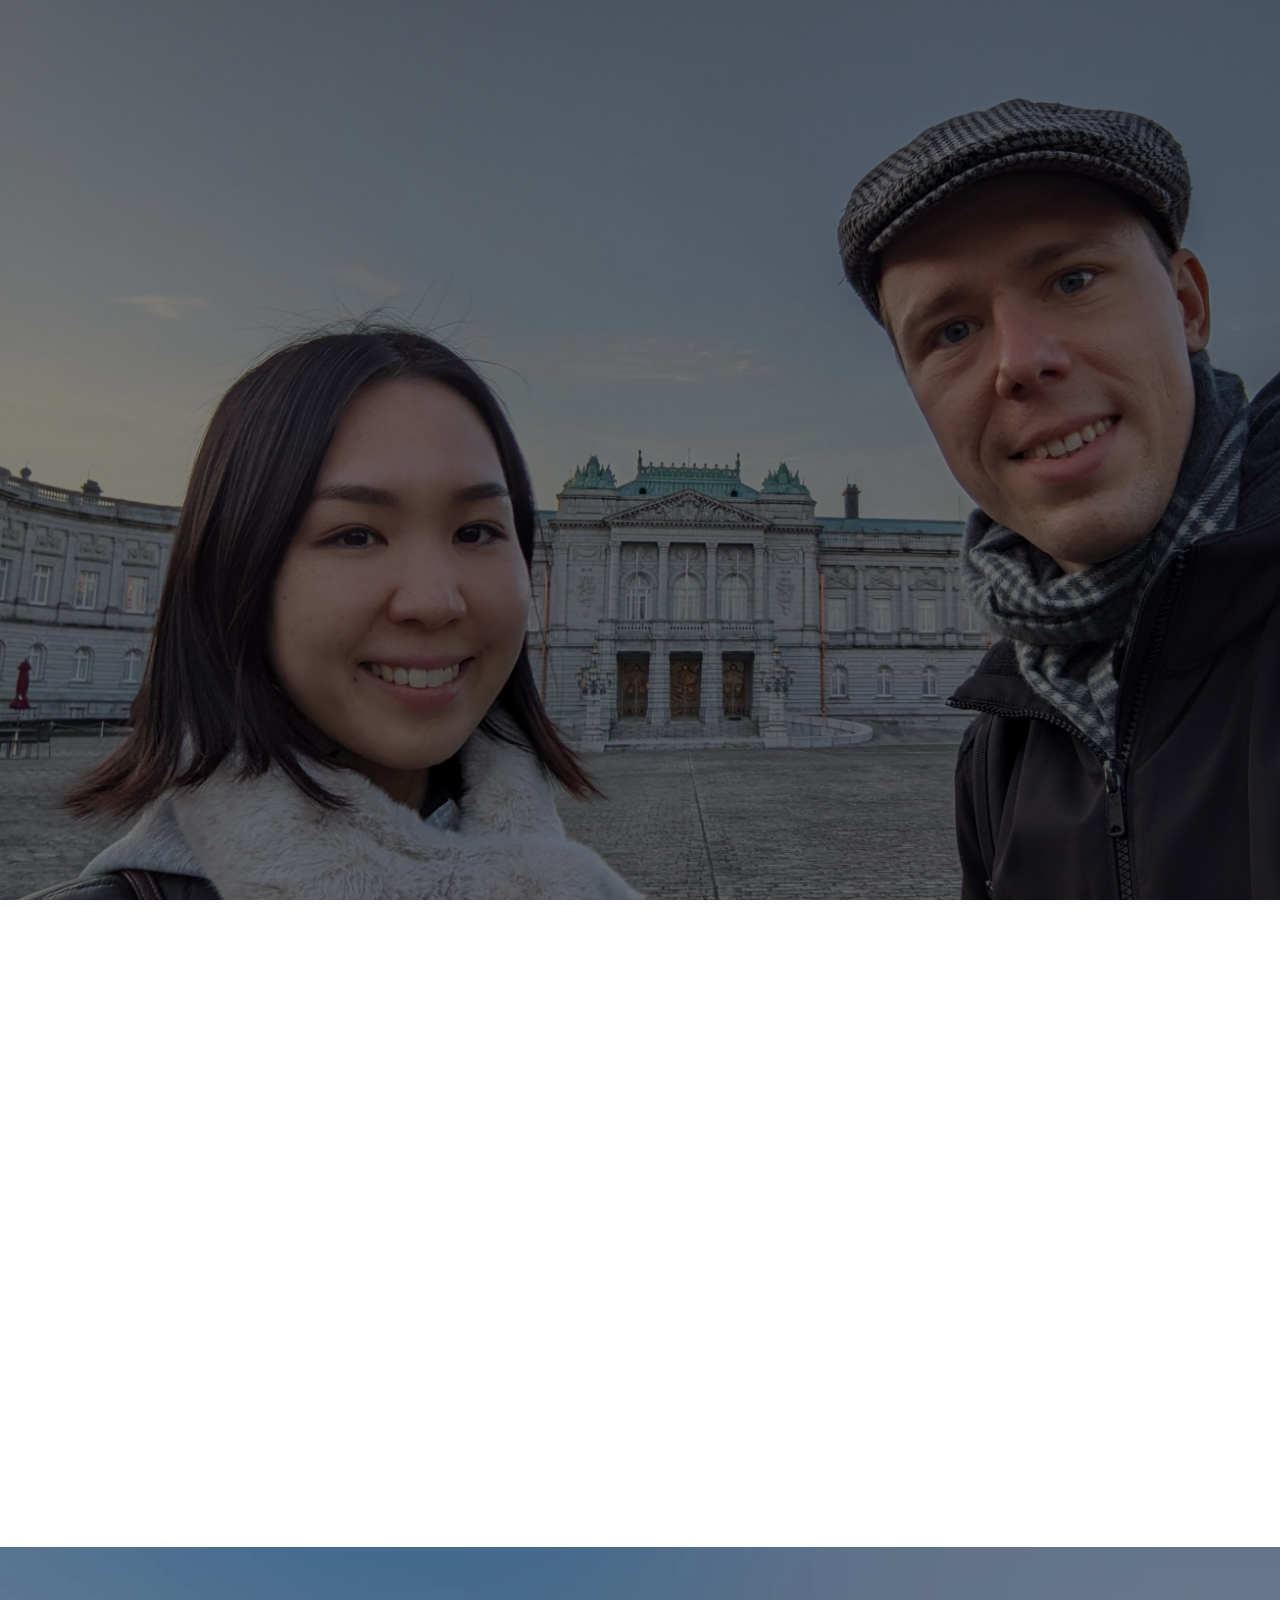
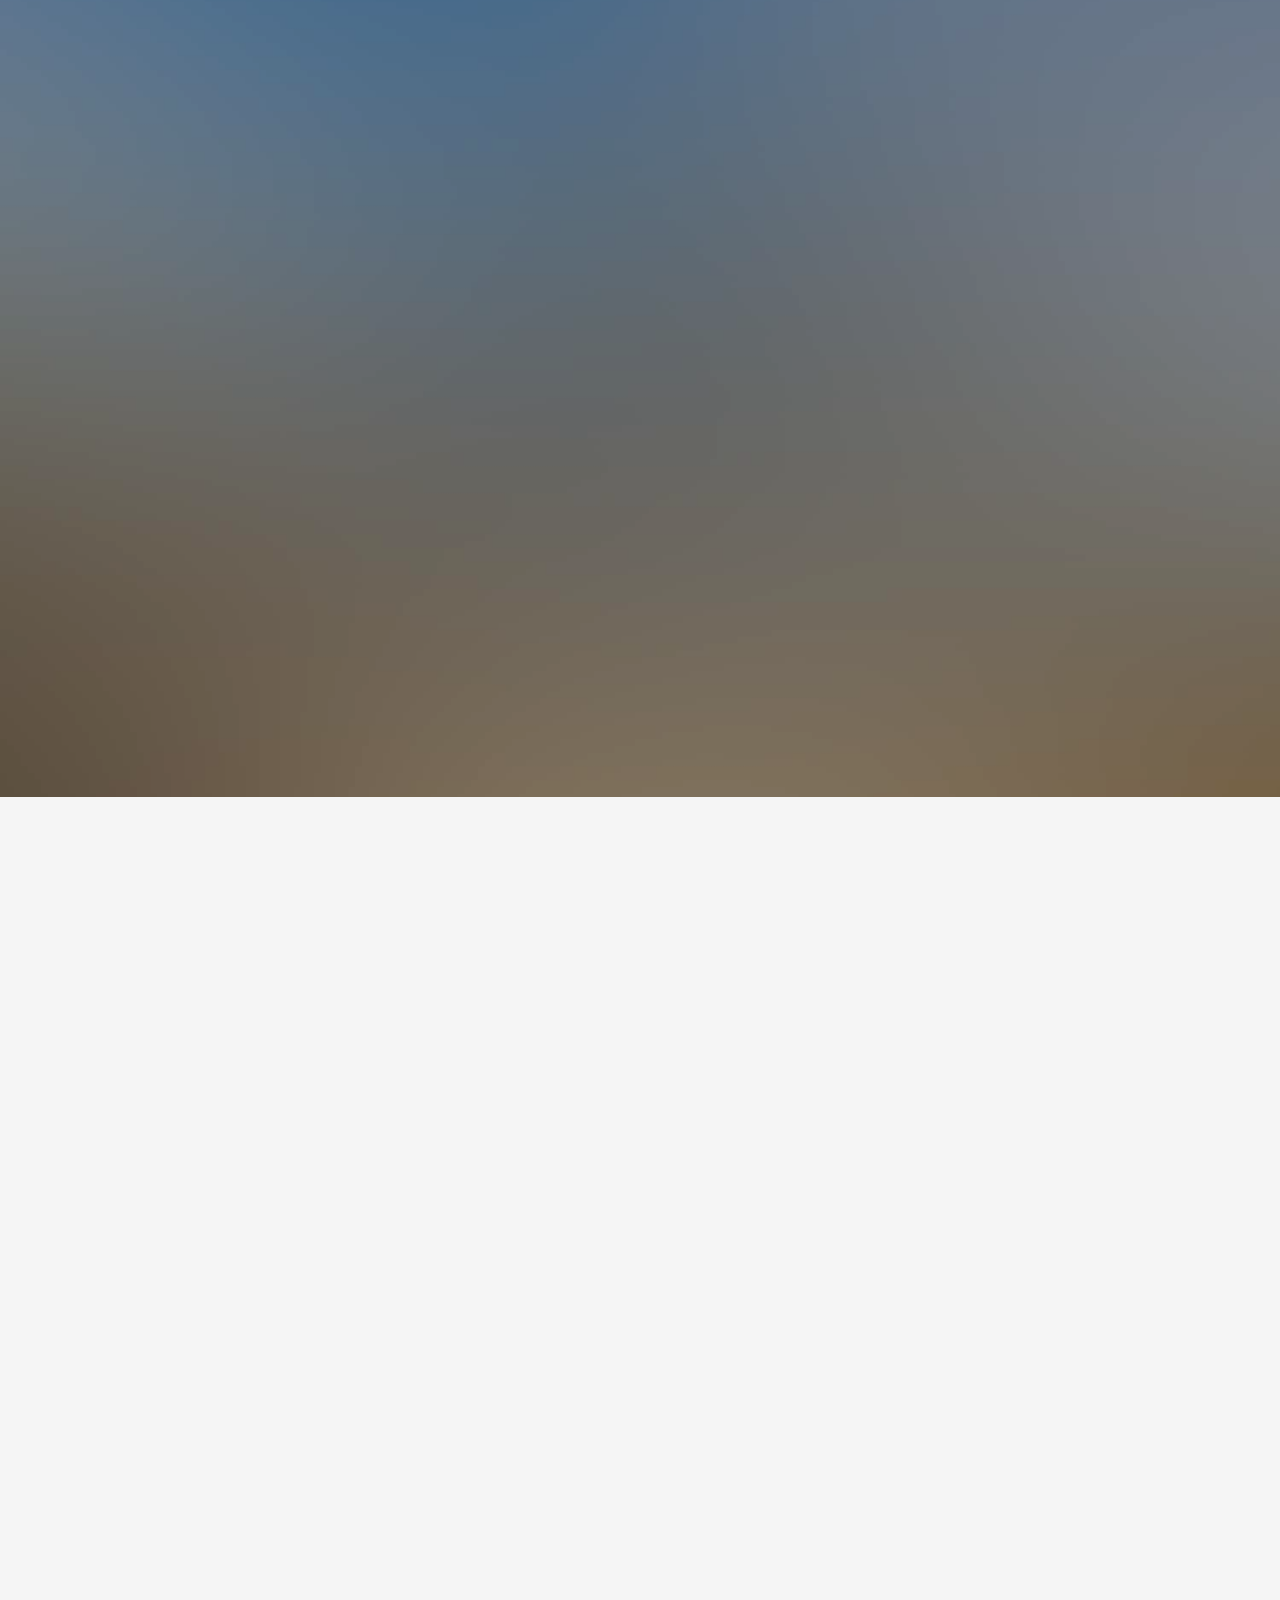
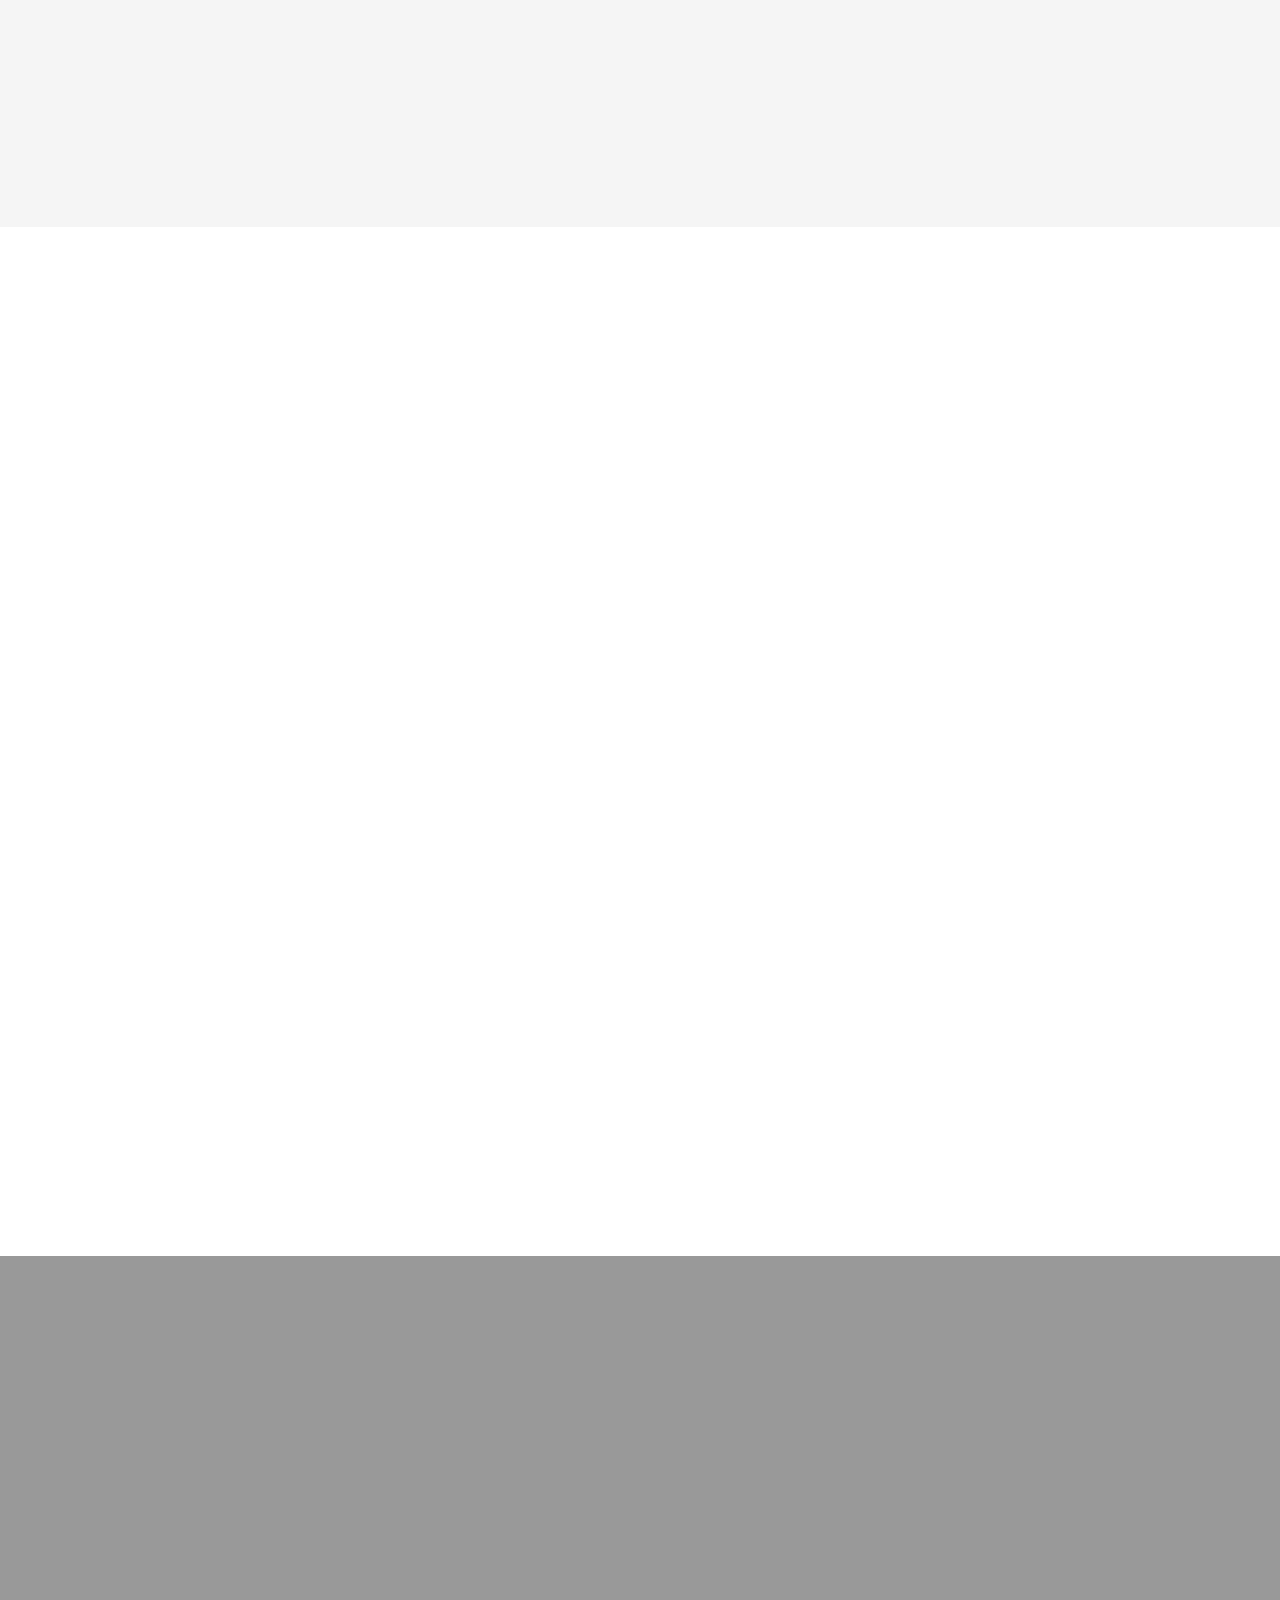
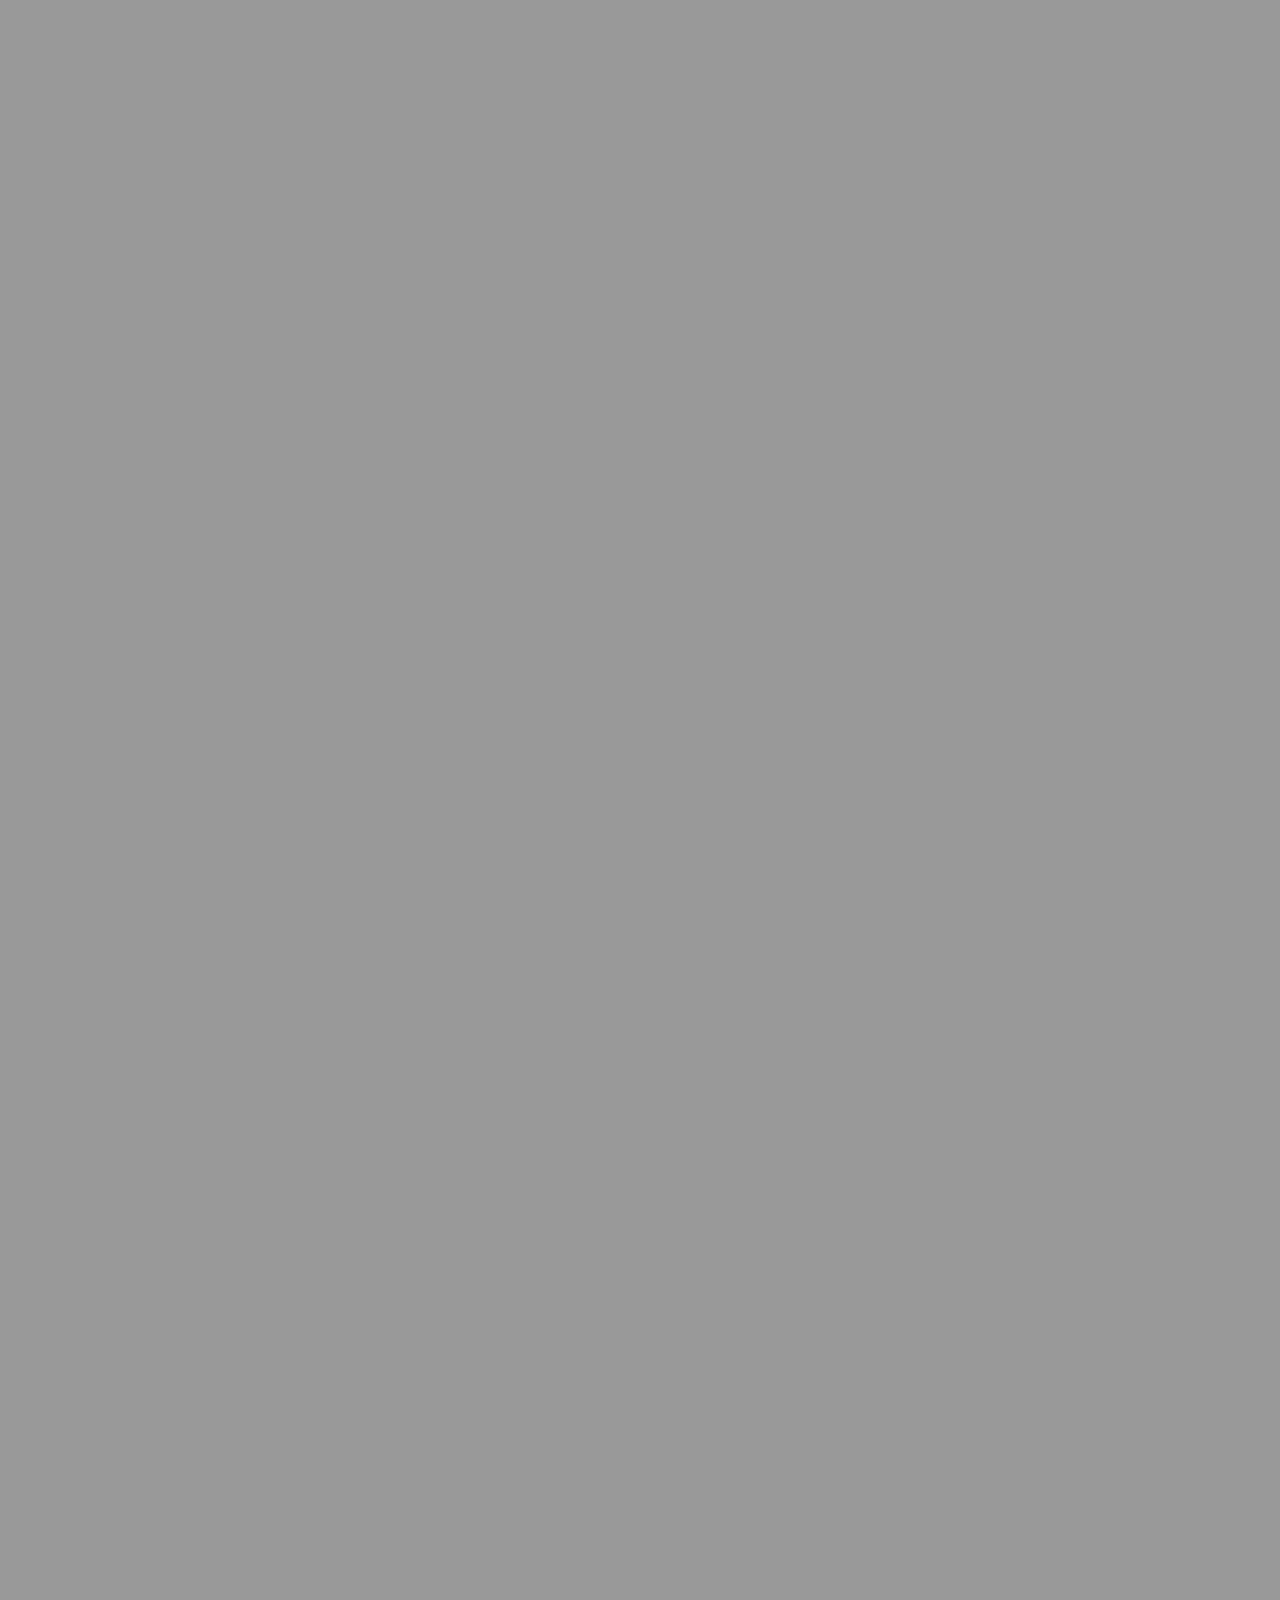
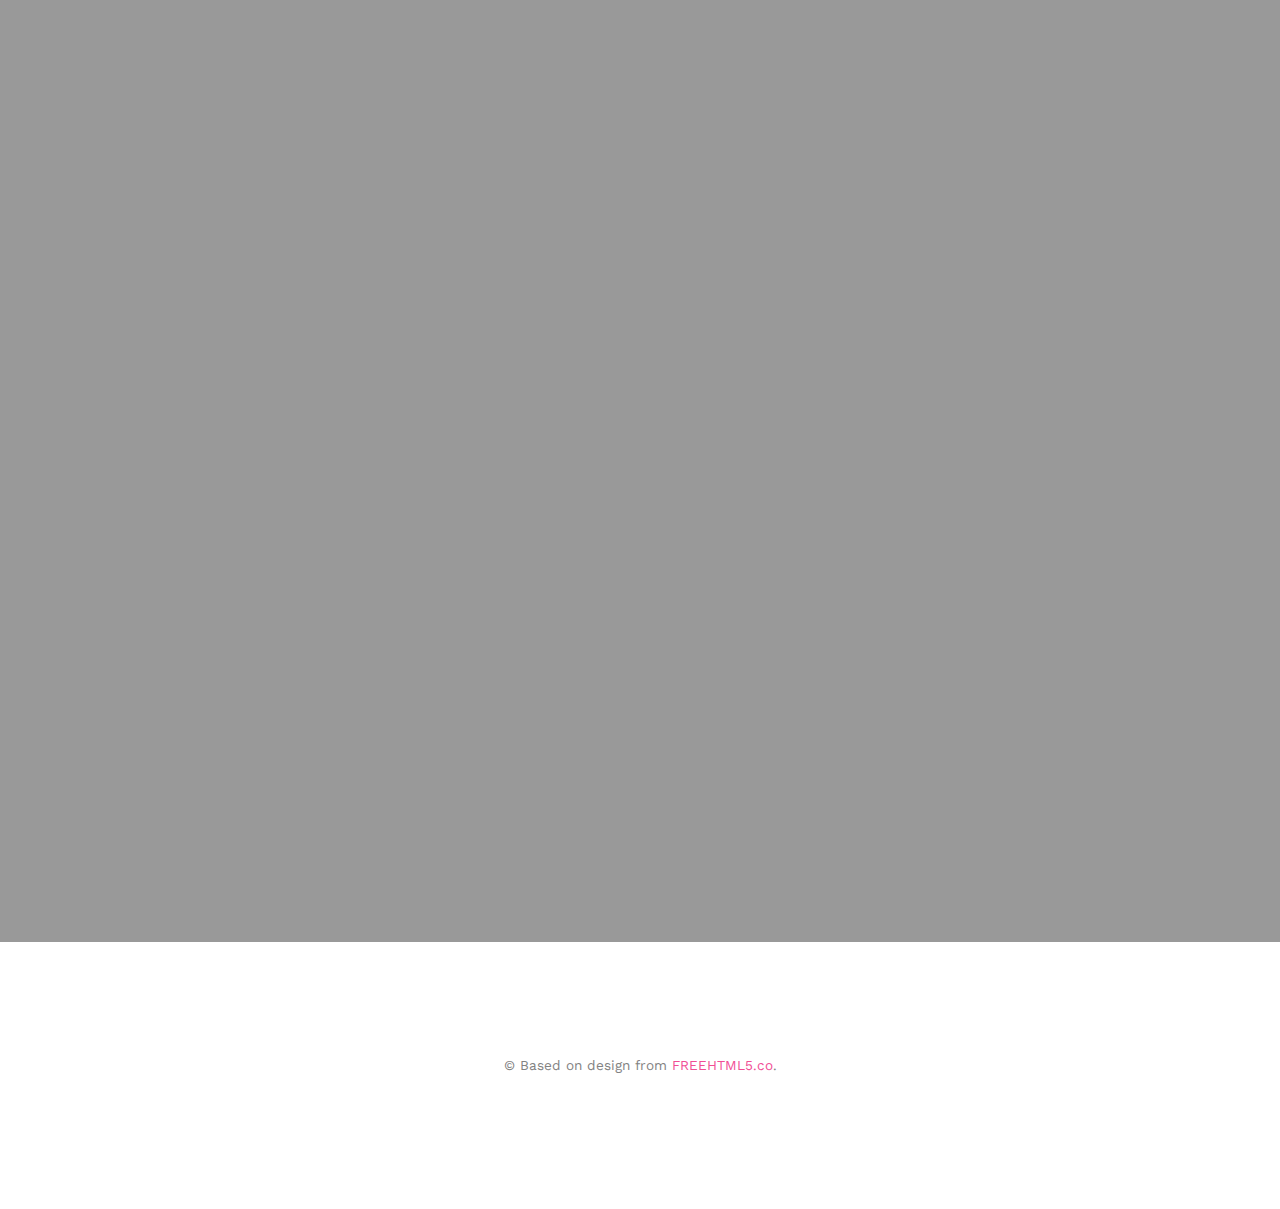
==== commit 24569277: "Final touches before deploy" ====
--- a/index.html
+++ b/index.html
@@ -93,7 +93,7 @@
 			<div class="row">
 				<div class="col-md-8 col-md-offset-2 text-center fh5co-heading animate-box">
 					<h2>Hello!</h2>
-					<h3>February 25, 2023 Tokyo, Ebisu</h3>
+					<h3>February 25, 2023. Tokyo, Ebisu</h3>
 					<p>Please join us in celebrating our wedding!</p>
 				</div>
 			</div>
@@ -162,8 +162,8 @@
 										<i class="icon-clock"></i>
 										<span>8:00 PM</span>
 									</div>
-									<p><a href="#ebisu-map" onclick="scroll_to_anchor('ebisu-map');return 0;"><i class="icon-map"></i></a></p>
-									<p><a href="#ebisu-map" onclick="scroll_to_anchor('ebisu-map');return 0;">TODO, Ebisu, Tokyo</a></p>
+									<p><a href="#ebisu-map" onclick="scroll_to_anchor('nijikai-map');return 0;"><i class="icon-map"></i></a></p>
+									<p><a href="#ebisu-map" onclick="scroll_to_anchor('nijikai-map');return 0;">TBD, Ebisu, Tokyo</a></p>
 								</div>
 							</div>
 						</div>
@@ -201,23 +201,23 @@
 				<div class="col-md-8 col-md-offset-2 text-center fh5co-heading animate-box">
 					<span>二次会の場</span>
 					<h2>After-party Venue</h2>
-					<h3>TODO, Ebisu, Tokyo</h3>
+					<h3>To Be Determined, Ebisu, Tokyo</h3>
 					<p>
-						<a href="https://goo.gl/maps/TODO"><i class="icon-map"></i> Google Maps</a> | 
-						<a href="https://TODO"><i class="icon-link"></i> Website</a>	
+						<a href="https://goo.gl/maps/TBD"><i class="icon-map"></i> Google Maps</a> | 
+						<a href="https://TBD.jp"><i class="icon-link"></i> Website</a>	
 					</p>
-					<h4>〒153-0061 東京都目黒区中目黒TODO</h4>
+					<h4>〒153-0061 東京都目黒区中目黒TBD</h4>
 				</div>
 			</div>
 			<div class="row row-bottom-padded-md">
 				<div class="col-md-12 text-center">
-					<iframe src="https://www.google.com/maps/embed?pb=!1m18!1m12!1m3!1d10463.984147020914!2d139.69701481944585!3d35.641695785278905!2m3!1f0!2f0!3f0!3m2!1i1024!2i768!4f13.1!3m3!1m2!1s0x60188b40e7849a4f%3A0xa38054734ee0d324!2sQ.E.D.CLUB!5e0!3m2!1sen!2sjp!4v1667106209398!5m2!1sen!2sjp" width="100%" height="450" style="border:0;" allowfullscreen="" loading="lazy" referrerpolicy="no-referrer-when-downgrade"></iframe>
-				</div>
-			</div>
-		</div>
-	</div>
-
-	<div id="fh5co-started" class="fh5co-bg" style="background-image:url(images/img_bg_4.jpg);">
+					<iframe src="https://www.google.com/maps/embed?pb=!1m14!1m12!1m3!1d6484.5084299097225!2d139.70515596076058!3d35.64610787612325!2m3!1f0!2f0!3f0!3m2!1i1024!2i768!4f13.1!5e0!3m2!1sen!2sjp!4v1669109915391!5m2!1sen!2sjp" width="100%" height="450" style="border:0;" allowfullscreen="" loading="lazy" referrerpolicy="no-referrer-when-downgrade"></iframe>
+				</div>
+			</div>
+		</div>
+	</div>
+
+	<div id="fh5co-started" class="fh5co-bg" style="background-image:url(images/img_bg_4.jpg); background-size: auto 50%;" data-stellar-background-ratio="0.2">
 		<div class="overlay"></div>
 		<div class="container">
 			<div class="row animate-box">
@@ -228,7 +228,7 @@
 			</div>
 			<div class="row animate-box">
 				<div class="col-md-10 col-md-offset-1">
-					<iframe src="https://docs.google.com/forms/d/e/1FAIpQLSev0ol2UyBtHhBD-NkE4YYjPFHpMC4VtU86Ct9hUDqoDotdgA/viewform?embedded=true" width="100%" height="1000" frameborder="0" marginheight="0" marginwidth="0">Loading…</iframe>
+					<iframe src="https://docs.google.com/forms/d/e/1FAIpQLSev0ol2UyBtHhBD-NkE4YYjPFHpMC4VtU86Ct9hUDqoDotdgA/viewform?embedded=true" width="100%" height="2500" frameborder="0" marginheight="0" marginwidth="0">Loading…</iframe>
 				</div>
 			</div>
 		</div>
